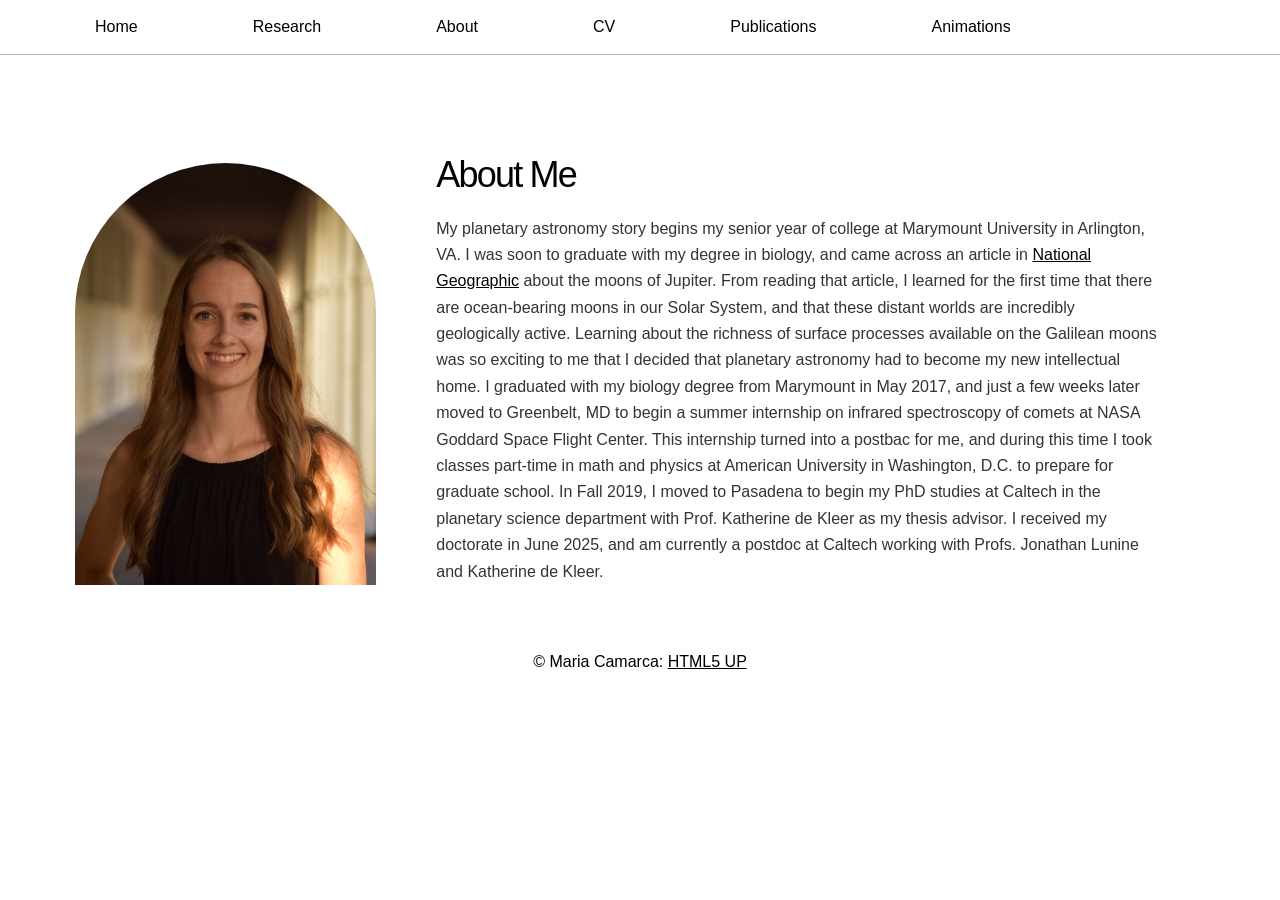
==== about.html @ bfa30cd0 "Add files via upload" ====
<!DOCTYPE HTML>
<!--
	Story by HTML5 UP
	html5up.net | @ajlkn
	Free for personal and commercial use under the CCA 3.0 license (html5up.net/license)
-->
<html>
	<head>
		<title>mariacamarca</title>
		<meta charset="utf-8" />
		<meta name="viewport" content="width=device-width, initial-scale=1, user-scalable=no" />
		<link rel="stylesheet" href="assets/css/main.css" />
		<noscript><link rel="stylesheet" href="assets/css/noscript.css" /></noscript>
		<style>
			framebig {
            display: flex;
            justify-content: flex-start; /* Align items to the start of the flex container */
            height: 100vh; /* Full height of the viewport */
            margin: 0; /* Remove default margin */
            cursor: pointer; /* Change cursor to indicate clickable area */
        }
        .container {
            display: flex; /* Use flexbox for alignment */
            align-items: flex-end; /* Align items at the bottom */
            margin-left: 75px; /* Position container 1/3 from the left */
	    margin-top: 150px; /* Position container 1/3 from the left */
        }
        .frame {
            width: 25%;
            padding-top: 35%;
            background-color: #fff;
            border-radius: 190px 190px 0 0; /* Arched top */
            overflow: hidden; /* Ensures photo doesn't overflow */
            position: relative;
	    object-fit:cover;
	    margin-right:20px;
        }
        .frame img {
            width: 100%;
            height: 100%;
            object-fit: cover; /* Ensures the photo covers the area */
	    object-position: bottom; /* Ensures the photo covers the area */
            position: absolute;
            top: 0;
            left: 0;
        }
        .text {
            margin-left: 40px; /* Space between the frame and the text */
			margin-right: 10px; /* Space between the frame and the text */
			margin-bottom: 0px; /* Space between the frame and the text */
            /* font-size: 24px; Adjust font size as needed */
            color: #333; /* Text color */
            max-width: 60%; 
        }
		
		</style>
	</head>
	
	<body>
		<div class="navbar">
			<a href="index.html">Home</a>
			<a href="research.html">Research</a>
			<a href="about.html">About</a>
			<a href="cv.html">CV</a>
			<a href="pubs.html">Publications</a>
			<a href="animations.html">Animations</a>
		</div>

		<div class="container">
			<div class="frame">
				<img src="images/DSC_0467.JPG" alt="Professional Photo" class="photo" id="photo">
			</div>
			<div class="text">
				<h2>About Me</h2>
				My planetary astronomy story begins my senior year of college at Marymount University in Arlington, VA. I was soon to graduate with my degree in biology, and  
					came across an article in <a href="https://www.nationalgeographic.com/astrobiology/distant-oasis/">National Geographic</a> about the moons of Jupiter. From reading that article, I learned for the first time that there are ocean-bearing moons in our Solar System, and that these distant worlds are incredibly geologically active. Learning about the richness of surface processes available on the Galilean moons was so exciting to me that I decided that planetary astronomy had to become my new intellectual home.
					I graduated with my biology degree from Marymount in May 2017, and just a few weeks later moved to Greenbelt, MD to begin a summer internship on infrared spectroscopy of comets at NASA Goddard Space Flight Center.
					This internship turned into a postbac for me, and during this time I took classes part-time in math and physics at American University in Washington, D.C. to prepare for graduate school. In Fall 2019, I moved to Pasadena to begin my PhD studies at Caltech in the planetary science department with Prof. Katherine de Kleer as my thesis advisor. I received my doctorate in June 2025, and am currently a postdoc at Caltech working with Profs. Jonathan Lunine and Katherine de Kleer.
			</div>
		</div>
		<footer class="wrapper style1 align-center">
			<div class="inner">
				
				<p>&copy; Maria Camarca: <a href="https://html5up.net">HTML5 UP</a></p>
			</div>
		</footer>
		</body>

</html>
---- assets/css/main.css ----
@import url(fontawesome-all.min.css);
@import url("https://fonts.googleapis.com/css?family=Source+Sans+Pro:300,300i,400,400i");

/*
	Story by HTML5 UP
	html5up.net | @ajlkn
	Free for personal and commercial use under the CCA 3.0 license (html5up.net/license)
*/

html, body, div, span, applet, object,
iframe, h1, h2, h3, h4, h5, h6, p, blockquote,
pre, a, abbr, acronym, address, big, cite,
code, del, dfn, em, img, ins, kbd, q, s, samp,
small, strike, strong, sub, sup, tt, var, b,
u, i, center, dl, dt, dd, ol, ul, li, fieldset,
form, label, legend, table, caption, tbody,
tfoot, thead, tr, th, td, article, aside,
canvas, details, embed, figure, figcaption,
footer, header, hgroup, menu, nav, output, ruby,
section, summary, time, mark, audio, video {
	margin: 0;
	padding: 0;
	border: 0;
	font-size: 100%;
	font: inherit;
	vertical-align: baseline;}

article, aside, details, figcaption, figure,
footer, header, hgroup, menu, nav, section {
	display: block;}

body {
	line-height: 1;
	padding-bottom: 75px;
}
/* Maria additions */
.overlay {
    display: none;
    position: fixed;
    top: 0;
    left: 0;
    width: 100%;
    height: 100%;
    /* background: rgba(0, 0, 0, 0.5); */
    z-index: 1000;
    overflow: auto;
}

.overlay-content {
    position: relative;
    margin: 15% auto;
    padding: 20px;
    background: #fff;
    width: 80%;
    /* max-width:800px; */
    max-height: 80%;
    overflow-y: auto;
    border-radius: 8px;
	background: rgba(255, 255, 255, 0.7); /* White background with 80% opacity */
    backdrop-filter: blur(10px); /* Apply blur effect to the area behind the element */
}

.close-btn {
    position: absolute;
    top: 10px;
    right: 10px;
    font-size: 24px;
    cursor: pointer;
}
/* Maria additions */
.scrollable {
    height: 300px; /* or any value */
    overflow-y: auto;
}

ol, ul {
	list-style: none;
}

blockquote, q {
	quotes: none;
}

	blockquote:before, blockquote:after, q:before, q:after {
		content: '';
		content: none;
	}

table {
	border-collapse: collapse;
	border-spacing: 0;
}

body {
	-webkit-text-size-adjust: none;
}

mark {
	background-color: transparent;
	color: inherit;
}

input::-moz-focus-inner {
	border: 0;
	padding: 0;
}

input, select, textarea {
	-moz-appearance: none;
	-webkit-appearance: none;
	-ms-appearance: none;
	appearance: none;
}
.navbar {
	background-color: #ffffff; /* Green background for navbar */
	overflow: hidden; /* Clear floats */
	position: fixed; /* Fixed position at the top */
	top: 0; /* Position it at the top */
	width: 100%; /* Full width */
	z-index: 1000; /* Ensure it stays on top */
	border-bottom: 1px solid rgba(128, 128, 128, 0.534); /* Thin gray line at the bottom */
}
.navbar a {
	float: left; /* Align links to the left */
	display: block; /* Make links fill their container */
	color: black; /* Text color */
	text-align: center; /* Center the text */
	padding: 14px 20px; /* Padding for the links */
    margin-left: 75px; /* Adjust this value to change the left distance */
	text-decoration: none; /* Remove underline */
}
.navcontent {
	padding-top: 60px; /* Space for the fixed navbar */
}
/* Basic */

	@-ms-viewport {
		width: device-width;
	}

	body {
		-ms-overflow-style: scrollbar;
	}

	@media screen and (max-width: 480px) {

		html, body {
			min-width: 320px;
		}

	}

	html {
		box-sizing: border-box;
	}

	*, *:before, *:after {
		box-sizing: inherit;
	}

	body {
		background: #ffffff;
	}

		body.is-preload *, body.is-preload *:before, body.is-preload *:after {
			-moz-animation: none !important;
			-webkit-animation: none !important;
			-ms-animation: none !important;
			animation: none !important;
			-moz-transition: none !important;
			-webkit-transition: none !important;
			-ms-transition: none !important;
			transition: none !important;
		}

/* Type */

	html {
		font-size: 18pt;
	}

		@media screen and (max-width: 1680px) {

			html {
				font-size: 14pt;
			}

		}

		@media screen and (max-width: 1280px) {

			html {
				font-size: 12pt;
			}

		}

		@media screen and (max-width: 736px) {

			html {
				font-size: 11pt;
			}

		}

		@media screen and (max-width: 360px) {

			html {
				font-size: 10pt;
			}

		}

	body {
		background-color: #ffffff;
		color: #000000;
	}

	body, input, select, textarea {
		font-family:  Helvetica, sans-serif;
		font-size: 1rem;
		font-weight: 300;
		line-height: 1.65;
	}

	a {
		-moz-transition: color 0.2s ease-in-out;
		-webkit-transition: color 0.2s ease-in-out;
		-ms-transition: color 0.2s ease-in-out;
		transition: color 0.2s ease-in-out;
		text-decoration: underline;
	}

		a:hover {
			text-decoration: none;
		}

	strong, b {
		font-weight: 400;
	}

	em, i {
		font-style: italic;
	}

	p {
		margin: 0 0 2rem 0;
	}

		p.major {
			font-size: 1.25rem;
		}

	h1, h2, h3, h4, h5, h6 {
		font-weight: 300;
		line-height: 1.375;
		letter-spacing: -0.05em;
		margin: 0 0 1rem 0;
	}

		h1 a, h2 a, h3 a, h4 a, h5 a, h6 a {
			color: inherit;
			text-decoration: none;
		}

	h1 {
		font-size: 3.5rem;
		line-height: 1.2;
	}

	h2 {
		font-size: 2.25rem;
	}

	h3 {
		font-size: 1.5rem;
	}

	h4 {
		font-size: 1.1rem;
	}

	h5 {
		font-size: 0.9rem;
	}

	h6 {
		font-size: 0.7rem;
	}

	sub {
		font-size: 0.8rem;
		position: relative;
		top: 0.5rem;
	}

	sup {
		font-size: 0.8rem;
		position: relative;
		top: -0.5rem;
	}

	blockquote {
		border-left: solid 4px;
		font-style: italic;
		margin: 0 0 2rem 0;
		padding: 0.5rem 0 0.5rem 2rem;
	}

	code {
		border-radius: 4px;
		font-family: "Courier New", monospace;
		font-size: 0.9em;
		margin: 0 0.25rem;
		padding: 0.25rem 0.325rem;
	}

	pre {
		-webkit-overflow-scrolling: touch;
		font-family: "Courier New", monospace;
		font-size: 0.9em;
		margin: 0 0 2rem 0;
	}

		pre code {
			display: block;
			line-height: 1.5;
			padding: 0.75rem 1rem;
			overflow-x: auto;
		}

	hr {
		border: 0;
		border-bottom: solid 1px;
		margin: 2.5rem 0;
	}

		hr.major {
			margin: 3.5rem 0;
		}

	.align-left {
		text-align: left;
	}

	.align-center {
		text-align: center;
	}

	.align-right {
		text-align: right;
	}

	@media screen and (max-width: 736px) {

		p.major {
			font-size: 1.1rem;
		}

		h1 {
			font-size: 2.5rem;
		}

		h2 {
			font-size: 2rem;
		}

		h3 {
			font-size: 1.25rem;
		}

		h4 {
			font-size: 1rem;
		}

	}

	input, select, textarea {
		color: #000000;
	}

	a {
		color: #000000;
	}

		a:hover {
			color: #47D3E5;
		}

	strong, b {
		color: #000000;
	}

	h1, h2, h3, h4, h5, h6 {
		color: #000000;
	}

	blockquote {
		border-left-color: rgba(0, 0, 0, 0.2);
	}

	code {
		background: rgba(0, 0, 0, 0.05);
		border-color: rgba(0, 0, 0, 0.2);
	}

	hr {
		border-bottom-color: rgba(0, 0, 0, 0.2);
	}

/* Row */

	.row {
		display: flex;
		flex-wrap: wrap;
		box-sizing: border-box;
		align-items: stretch;
	}

		.row > * {
			box-sizing: border-box;
		}

		.row.gtr-uniform > * > :last-child {
			margin-bottom: 0;
		}

		.row.aln-left {
			justify-content: flex-start;
		}

		.row.aln-center {
			justify-content: center;
		}

		.row.aln-right {
			justify-content: flex-end;
		}

		.row.aln-top {
			align-items: flex-start;
		}

		.row.aln-middle {
			align-items: center;
		}

		.row.aln-bottom {
			align-items: flex-end;
		}

		.row > .imp {
			order: -1;
		}

		.row > .col-1 {
			width: 8.33333%;
		}

		.row > .off-1 {
			margin-left: 8.33333%;
		}

		.row > .col-2 {
			width: 16.66667%;
		}

		.row > .off-2 {
			margin-left: 16.66667%;
		}

		.row > .col-3 {
			width: 25%;
		}

		.row > .off-3 {
			margin-left: 25%;
		}

		.row > .col-4 {
			width: 33.33333%;
		}

		.row > .off-4 {
			margin-left: 33.33333%;
		}

		.row > .col-5 {
			width: 41.66667%;
		}

		.row > .off-5 {
			margin-left: 41.66667%;
		}

		.row > .col-6 {
			width: 50%;
		}

		.row > .off-6 {
			margin-left: 50%;
		}

		.row > .col-7 {
			width: 58.33333%;
		}

		.row > .off-7 {
			margin-left: 58.33333%;
		}

		.row > .col-8 {
			width: 66.66667%;
		}

		.row > .off-8 {
			margin-left: 66.66667%;
		}

		.row > .col-9 {
			width: 75%;
		}

		.row > .off-9 {
			margin-left: 75%;
		}

		.row > .col-10 {
			width: 83.33333%;
		}

		.row > .off-10 {
			margin-left: 83.33333%;
		}

		.row > .col-11 {
			width: 91.66667%;
		}

		.row > .off-11 {
			margin-left: 91.66667%;
		}

		.row > .col-12 {
			width: 100%;
		}

		.row > .off-12 {
			margin-left: 100%;
		}

		.row.gtr-0 {
			margin-top: 0;
			margin-left: 0rem;
		}

			.row.gtr-0 > * {
				padding: 0 0 0 0rem;
			}

			.row.gtr-0.gtr-uniform {
				margin-top: 0rem;
			}

				.row.gtr-0.gtr-uniform > * {
					padding-top: 0rem;
				}

		.row.gtr-25 {
			margin-top: 0;
			margin-left: -0.5rem;
		}

			.row.gtr-25 > * {
				padding: 0 0 0 0.5rem;
			}

			.row.gtr-25.gtr-uniform {
				margin-top: -0.5rem;
			}

				.row.gtr-25.gtr-uniform > * {
					padding-top: 0.5rem;
				}

		.row.gtr-50 {
			margin-top: 0;
			margin-left: -1rem;
		}

			.row.gtr-50 > * {
				padding: 0 0 0 1rem;
			}

			.row.gtr-50.gtr-uniform {
				margin-top: -1rem;
			}

				.row.gtr-50.gtr-uniform > * {
					padding-top: 1rem;
				}

		.row {
			margin-top: 0;
			margin-left: -2rem;
		}

			.row > * {
				padding: 0 0 0 2rem;
			}

			.row.gtr-uniform {
				margin-top: -2rem;
			}

				.row.gtr-uniform > * {
					padding-top: 2rem;
				}

		.row.gtr-150 {
			margin-top: 0;
			margin-left: -3rem;
		}

			.row.gtr-150 > * {
				padding: 0 0 0 3rem;
			}

			.row.gtr-150.gtr-uniform {
				margin-top: -3rem;
			}

				.row.gtr-150.gtr-uniform > * {
					padding-top: 3rem;
				}

		.row.gtr-200 {
			margin-top: 0;
			margin-left: -4rem;
		}

			.row.gtr-200 > * {
				padding: 0 0 0 4rem;
			}

			.row.gtr-200.gtr-uniform {
				margin-top: -4rem;
			}

				.row.gtr-200.gtr-uniform > * {
					padding-top: 4rem;
				}

		@media screen and (max-width: 1680px) {

			.row {
				display: flex;
				flex-wrap: wrap;
				box-sizing: border-box;
				align-items: stretch;
			}

				.row > * {
					box-sizing: border-box;
				}

				.row.gtr-uniform > * > :last-child {
					margin-bottom: 0;
				}

				.row.aln-left {
					justify-content: flex-start;
				}

				.row.aln-center {
					justify-content: center;
				}

				.row.aln-right {
					justify-content: flex-end;
				}

				.row.aln-top {
					align-items: flex-start;
				}

				.row.aln-middle {
					align-items: center;
				}

				.row.aln-bottom {
					align-items: flex-end;
				}

				.row > .imp-xlarge {
					order: -1;
				}

				.row > .col-1-xlarge {
					width: 8.33333%;
				}

				.row > .off-1-xlarge {
					margin-left: 8.33333%;
				}

				.row > .col-2-xlarge {
					width: 16.66667%;
				}

				.row > .off-2-xlarge {
					margin-left: 16.66667%;
				}

				.row > .col-3-xlarge {
					width: 25%;
				}

				.row > .off-3-xlarge {
					margin-left: 25%;
				}

				.row > .col-4-xlarge {
					width: 33.33333%;
				}

				.row > .off-4-xlarge {
					margin-left: 33.33333%;
				}

				.row > .col-5-xlarge {
					width: 41.66667%;
				}

				.row > .off-5-xlarge {
					margin-left: 41.66667%;
				}

				.row > .col-6-xlarge {
					width: 50%;
				}

				.row > .off-6-xlarge {
					margin-left: 50%;
				}

				.row > .col-7-xlarge {
					width: 58.33333%;
				}

				.row > .off-7-xlarge {
					margin-left: 58.33333%;
				}

				.row > .col-8-xlarge {
					width: 66.66667%;
				}

				.row > .off-8-xlarge {
					margin-left: 66.66667%;
				}

				.row > .col-9-xlarge {
					width: 75%;
				}

				.row > .off-9-xlarge {
					margin-left: 75%;
				}

				.row > .col-10-xlarge {
					width: 83.33333%;
				}

				.row > .off-10-xlarge {
					margin-left: 83.33333%;
				}

				.row > .col-11-xlarge {
					width: 91.66667%;
				}

				.row > .off-11-xlarge {
					margin-left: 91.66667%;
				}

				.row > .col-12-xlarge {
					width: 100%;
				}

				.row > .off-12-xlarge {
					margin-left: 100%;
				}

				.row.gtr-0 {
					margin-top: 0;
					margin-left: 0rem;
				}

					.row.gtr-0 > * {
						padding: 0 0 0 0rem;
					}

					.row.gtr-0.gtr-uniform {
						margin-top: 0rem;
					}

						.row.gtr-0.gtr-uniform > * {
							padding-top: 0rem;
						}

				.row.gtr-25 {
					margin-top: 0;
					margin-left: -0.5rem;
				}

					.row.gtr-25 > * {
						padding: 0 0 0 0.5rem;
					}

					.row.gtr-25.gtr-uniform {
						margin-top: -0.5rem;
					}

						.row.gtr-25.gtr-uniform > * {
							padding-top: 0.5rem;
						}

				.row.gtr-50 {
					margin-top: 0;
					margin-left: -1rem;
				}

					.row.gtr-50 > * {
						padding: 0 0 0 1rem;
					}

					.row.gtr-50.gtr-uniform {
						margin-top: -1rem;
					}

						.row.gtr-50.gtr-uniform > * {
							padding-top: 1rem;
						}

				.row {
					margin-top: 0;
					margin-left: -2rem;
				}

					.row > * {
						padding: 0 0 0 2rem;
					}

					.row.gtr-uniform {
						margin-top: -2rem;
					}

						.row.gtr-uniform > * {
							padding-top: 2rem;
						}

				.row.gtr-150 {
					margin-top: 0;
					margin-left: -3rem;
				}

					.row.gtr-150 > * {
						padding: 0 0 0 3rem;
					}

					.row.gtr-150.gtr-uniform {
						margin-top: -3rem;
					}

						.row.gtr-150.gtr-uniform > * {
							padding-top: 3rem;
						}

				.row.gtr-200 {
					margin-top: 0;
					margin-left: -4rem;
				}

					.row.gtr-200 > * {
						padding: 0 0 0 4rem;
					}

					.row.gtr-200.gtr-uniform {
						margin-top: -4rem;
					}

						.row.gtr-200.gtr-uniform > * {
							padding-top: 4rem;
						}

		}

		@media screen and (max-width: 1280px) {

			.row {
				display: flex;
				flex-wrap: wrap;
				box-sizing: border-box;
				align-items: stretch;
			}

				.row > * {
					box-sizing: border-box;
				}

				.row.gtr-uniform > * > :last-child {
					margin-bottom: 0;
				}

				.row.aln-left {
					justify-content: flex-start;
				}

				.row.aln-center {
					justify-content: center;
				}

				.row.aln-right {
					justify-content: flex-end;
				}

				.row.aln-top {
					align-items: flex-start;
				}

				.row.aln-middle {
					align-items: center;
				}

				.row.aln-bottom {
					align-items: flex-end;
				}

				.row > .imp-large {
					order: -1;
				}

				.row > .col-1-large {
					width: 8.33333%;
				}

				.row > .off-1-large {
					margin-left: 8.33333%;
				}

				.row > .col-2-large {
					width: 16.66667%;
				}

				.row > .off-2-large {
					margin-left: 16.66667%;
				}

				.row > .col-3-large {
					width: 25%;
				}

				.row > .off-3-large {
					margin-left: 25%;
				}

				.row > .col-4-large {
					width: 33.33333%;
				}

				.row > .off-4-large {
					margin-left: 33.33333%;
				}

				.row > .col-5-large {
					width: 41.66667%;
				}

				.row > .off-5-large {
					margin-left: 41.66667%;
				}

				.row > .col-6-large {
					width: 50%;
				}

				.row > .off-6-large {
					margin-left: 50%;
				}

				.row > .col-7-large {
					width: 58.33333%;
				}

				.row > .off-7-large {
					margin-left: 58.33333%;
				}

				.row > .col-8-large {
					width: 66.66667%;
				}

				.row > .off-8-large {
					margin-left: 66.66667%;
				}

				.row > .col-9-large {
					width: 75%;
				}

				.row > .off-9-large {
					margin-left: 75%;
				}

				.row > .col-10-large {
					width: 83.33333%;
				}

				.row > .off-10-large {
					margin-left: 83.33333%;
				}

				.row > .col-11-large {
					width: 91.66667%;
				}

				.row > .off-11-large {
					margin-left: 91.66667%;
				}

				.row > .col-12-large {
					width: 100%;
				}

				.row > .off-12-large {
					margin-left: 100%;
				}

				.row.gtr-0 {
					margin-top: 0;
					margin-left: 0rem;
				}

					.row.gtr-0 > * {
						padding: 0 0 0 0rem;
					}

					.row.gtr-0.gtr-uniform {
						margin-top: 0rem;
					}

						.row.gtr-0.gtr-uniform > * {
							padding-top: 0rem;
						}

				.row.gtr-25 {
					margin-top: 0;
					margin-left: -0.5rem;
				}

					.row.gtr-25 > * {
						padding: 0 0 0 0.5rem;
					}

					.row.gtr-25.gtr-uniform {
						margin-top: -0.5rem;
					}

						.row.gtr-25.gtr-uniform > * {
							padding-top: 0.5rem;
						}

				.row.gtr-50 {
					margin-top: 0;
					margin-left: -1rem;
				}

					.row.gtr-50 > * {
						padding: 0 0 0 1rem;
					}

					.row.gtr-50.gtr-uniform {
						margin-top: -1rem;
					}

						.row.gtr-50.gtr-uniform > * {
							padding-top: 1rem;
						}

				.row {
					margin-top: 0;
					margin-left: -2rem;
				}

					.row > * {
						padding: 0 0 0 2rem;
					}

					.row.gtr-uniform {
						margin-top: -2rem;
					}

						.row.gtr-uniform > * {
							padding-top: 2rem;
						}

				.row.gtr-150 {
					margin-top: 0;
					margin-left: -3rem;
				}

					.row.gtr-150 > * {
						padding: 0 0 0 3rem;
					}

					.row.gtr-150.gtr-uniform {
						margin-top: -3rem;
					}

						.row.gtr-150.gtr-uniform > * {
							padding-top: 3rem;
						}

				.row.gtr-200 {
					margin-top: 0;
					margin-left: -4rem;
				}

					.row.gtr-200 > * {
						padding: 0 0 0 4rem;
					}

					.row.gtr-200.gtr-uniform {
						margin-top: -4rem;
					}

						.row.gtr-200.gtr-uniform > * {
							padding-top: 4rem;
						}

		}

		@media screen and (max-width: 980px) {

			.row {
				display: flex;
				flex-wrap: wrap;
				box-sizing: border-box;
				align-items: stretch;
			}

				.row > * {
					box-sizing: border-box;
				}

				.row.gtr-uniform > * > :last-child {
					margin-bottom: 0;
				}

				.row.aln-left {
					justify-content: flex-start;
				}

				.row.aln-center {
					justify-content: center;
				}

				.row.aln-right {
					justify-content: flex-end;
				}

				.row.aln-top {
					align-items: flex-start;
				}

				.row.aln-middle {
					align-items: center;
				}

				.row.aln-bottom {
					align-items: flex-end;
				}

				.row > .imp-medium {
					order: -1;
				}

				.row > .col-1-medium {
					width: 8.33333%;
				}

				.row > .off-1-medium {
					margin-left: 8.33333%;
				}

				.row > .col-2-medium {
					width: 16.66667%;
				}

				.row > .off-2-medium {
					margin-left: 16.66667%;
				}

				.row > .col-3-medium {
					width: 25%;
				}

				.row > .off-3-medium {
					margin-left: 25%;
				}

				.row > .col-4-medium {
					width: 33.33333%;
				}

				.row > .off-4-medium {
					margin-left: 33.33333%;
				}

				.row > .col-5-medium {
					width: 41.66667%;
				}

				.row > .off-5-medium {
					margin-left: 41.66667%;
				}

				.row > .col-6-medium {
					width: 50%;
				}

				.row > .off-6-medium {
					margin-left: 50%;
				}

				.row > .col-7-medium {
					width: 58.33333%;
				}

				.row > .off-7-medium {
					margin-left: 58.33333%;
				}

				.row > .col-8-medium {
					width: 66.66667%;
				}

				.row > .off-8-medium {
					margin-left: 66.66667%;
				}

				.row > .col-9-medium {
					width: 75%;
				}

				.row > .off-9-medium {
					margin-left: 75%;
				}

				.row > .col-10-medium {
					width: 83.33333%;
				}

				.row > .off-10-medium {
					margin-left: 83.33333%;
				}

				.row > .col-11-medium {
					width: 91.66667%;
				}

				.row > .off-11-medium {
					margin-left: 91.66667%;
				}

				.row > .col-12-medium {
					width: 100%;
				}

				.row > .off-12-medium {
					margin-left: 100%;
				}

				.row.gtr-0 {
					margin-top: 0;
					margin-left: 0rem;
				}

					.row.gtr-0 > * {
						padding: 0 0 0 0rem;
					}

					.row.gtr-0.gtr-uniform {
						margin-top: 0rem;
					}

						.row.gtr-0.gtr-uniform > * {
							padding-top: 0rem;
						}

				.row.gtr-25 {
					margin-top: 0;
					margin-left: -0.5rem;
				}

					.row.gtr-25 > * {
						padding: 0 0 0 0.5rem;
					}

					.row.gtr-25.gtr-uniform {
						margin-top: -0.5rem;
					}

						.row.gtr-25.gtr-uniform > * {
							padding-top: 0.5rem;
						}

				.row.gtr-50 {
					margin-top: 0;
					margin-left: -1rem;
				}

					.row.gtr-50 > * {
						padding: 0 0 0 1rem;
					}

					.row.gtr-50.gtr-uniform {
						margin-top: -1rem;
					}

						.row.gtr-50.gtr-uniform > * {
							padding-top: 1rem;
						}

				.row {
					margin-top: 0;
					margin-left: -2rem;
				}

					.row > * {
						padding: 0 0 0 2rem;
					}

					.row.gtr-uniform {
						margin-top: -2rem;
					}

						.row.gtr-uniform > * {
							padding-top: 2rem;
						}

				.row.gtr-150 {
					margin-top: 0;
					margin-left: -3rem;
				}

					.row.gtr-150 > * {
						padding: 0 0 0 3rem;
					}

					.row.gtr-150.gtr-uniform {
						margin-top: -3rem;
					}

						.row.gtr-150.gtr-uniform > * {
							padding-top: 3rem;
						}

				.row.gtr-200 {
					margin-top: 0;
					margin-left: -4rem;
				}

					.row.gtr-200 > * {
						padding: 0 0 0 4rem;
					}

					.row.gtr-200.gtr-uniform {
						margin-top: -4rem;
					}

						.row.gtr-200.gtr-uniform > * {
							padding-top: 4rem;
						}

		}

		@media screen and (max-width: 736px) {

			.row {
				display: flex;
				flex-wrap: wrap;
				box-sizing: border-box;
				align-items: stretch;
			}

				.row > * {
					box-sizing: border-box;
				}

				.row.gtr-uniform > * > :last-child {
					margin-bottom: 0;
				}

				.row.aln-left {
					justify-content: flex-start;
				}

				.row.aln-center {
					justify-content: center;
				}

				.row.aln-right {
					justify-content: flex-end;
				}

				.row.aln-top {
					align-items: flex-start;
				}

				.row.aln-middle {
					align-items: center;
				}

				.row.aln-bottom {
					align-items: flex-end;
				}

				.row > .imp-small {
					order: -1;
				}

				.row > .col-1-small {
					width: 8.33333%;
				}

				.row > .off-1-small {
					margin-left: 8.33333%;
				}

				.row > .col-2-small {
					width: 16.66667%;
				}

				.row > .off-2-small {
					margin-left: 16.66667%;
				}

				.row > .col-3-small {
					width: 25%;
				}

				.row > .off-3-small {
					margin-left: 25%;
				}

				.row > .col-4-small {
					width: 33.33333%;
				}

				.row > .off-4-small {
					margin-left: 33.33333%;
				}

				.row > .col-5-small {
					width: 41.66667%;
				}

				.row > .off-5-small {
					margin-left: 41.66667%;
				}

				.row > .col-6-small {
					width: 50%;
				}

				.row > .off-6-small {
					margin-left: 50%;
				}

				.row > .col-7-small {
					width: 58.33333%;
				}

				.row > .off-7-small {
					margin-left: 58.33333%;
				}

				.row > .col-8-small {
					width: 66.66667%;
				}

				.row > .off-8-small {
					margin-left: 66.66667%;
				}

				.row > .col-9-small {
					width: 75%;
				}

				.row > .off-9-small {
					margin-left: 75%;
				}

				.row > .col-10-small {
					width: 83.33333%;
				}

				.row > .off-10-small {
					margin-left: 83.33333%;
				}

				.row > .col-11-small {
					width: 91.66667%;
				}

				.row > .off-11-small {
					margin-left: 91.66667%;
				}

				.row > .col-12-small {
					width: 100%;
				}

				.row > .off-12-small {
					margin-left: 100%;
				}

				.row.gtr-0 {
					margin-top: 0;
					margin-left: 0rem;
				}

					.row.gtr-0 > * {
						padding: 0 0 0 0rem;
					}

					.row.gtr-0.gtr-uniform {
						margin-top: 0rem;
					}

						.row.gtr-0.gtr-uniform > * {
							padding-top: 0rem;
						}

				.row.gtr-25 {
					margin-top: 0;
					margin-left: -0.5rem;
				}

					.row.gtr-25 > * {
						padding: 0 0 0 0.5rem;
					}

					.row.gtr-25.gtr-uniform {
						margin-top: -0.5rem;
					}

						.row.gtr-25.gtr-uniform > * {
							padding-top: 0.5rem;
						}

				.row.gtr-50 {
					margin-top: 0;
					margin-left: -1rem;
				}

					.row.gtr-50 > * {
						padding: 0 0 0 1rem;
					}

					.row.gtr-50.gtr-uniform {
						margin-top: -1rem;
					}

						.row.gtr-50.gtr-uniform > * {
							padding-top: 1rem;
						}

				.row {
					margin-top: 0;
					margin-left: -2rem;
				}

					.row > * {
						padding: 0 0 0 2rem;
					}

					.row.gtr-uniform {
						margin-top: -2rem;
					}

						.row.gtr-uniform > * {
							padding-top: 2rem;
						}

				.row.gtr-150 {
					margin-top: 0;
					margin-left: -3rem;
				}

					.row.gtr-150 > * {
						padding: 0 0 0 3rem;
					}

					.row.gtr-150.gtr-uniform {
						margin-top: -3rem;
					}

						.row.gtr-150.gtr-uniform > * {
							padding-top: 3rem;
						}

				.row.gtr-200 {
					margin-top: 0;
					margin-left: -4rem;
				}

					.row.gtr-200 > * {
						padding: 0 0 0 4rem;
					}

					.row.gtr-200.gtr-uniform {
						margin-top: -4rem;
					}

						.row.gtr-200.gtr-uniform > * {
							padding-top: 4rem;
						}

		}

		@media screen and (max-width: 480px) {

			.row {
				display: flex;
				flex-wrap: wrap;
				box-sizing: border-box;
				align-items: stretch;
			}

				.row > * {
					box-sizing: border-box;
				}

				.row.gtr-uniform > * > :last-child {
					margin-bottom: 0;
				}

				.row.aln-left {
					justify-content: flex-start;
				}

				.row.aln-center {
					justify-content: center;
				}

				.row.aln-right {
					justify-content: flex-end;
				}

				.row.aln-top {
					align-items: flex-start;
				}

				.row.aln-middle {
					align-items: center;
				}

				.row.aln-bottom {
					align-items: flex-end;
				}

				.row > .imp-xsmall {
					order: -1;
				}

				.row > .col-1-xsmall {
					width: 8.33333%;
				}

				.row > .off-1-xsmall {
					margin-left: 8.33333%;
				}

				.row > .col-2-xsmall {
					width: 16.66667%;
				}

				.row > .off-2-xsmall {
					margin-left: 16.66667%;
				}

				.row > .col-3-xsmall {
					width: 25%;
				}

				.row > .off-3-xsmall {
					margin-left: 25%;
				}

				.row > .col-4-xsmall {
					width: 33.33333%;
				}

				.row > .off-4-xsmall {
					margin-left: 33.33333%;
				}

				.row > .col-5-xsmall {
					width: 41.66667%;
				}

				.row > .off-5-xsmall {
					margin-left: 41.66667%;
				}

				.row > .col-6-xsmall {
					width: 50%;
				}

				.row > .off-6-xsmall {
					margin-left: 50%;
				}

				.row > .col-7-xsmall {
					width: 58.33333%;
				}

				.row > .off-7-xsmall {
					margin-left: 58.33333%;
				}

				.row > .col-8-xsmall {
					width: 66.66667%;
				}

				.row > .off-8-xsmall {
					margin-left: 66.66667%;
				}

				.row > .col-9-xsmall {
					width: 75%;
				}

				.row > .off-9-xsmall {
					margin-left: 75%;
				}

				.row > .col-10-xsmall {
					width: 83.33333%;
				}

				.row > .off-10-xsmall {
					margin-left: 83.33333%;
				}

				.row > .col-11-xsmall {
					width: 91.66667%;
				}

				.row > .off-11-xsmall {
					margin-left: 91.66667%;
				}

				.row > .col-12-xsmall {
					width: 100%;
				}

				.row > .off-12-xsmall {
					margin-left: 100%;
				}

				.row.gtr-0 {
					margin-top: 0;
					margin-left: 0rem;
				}

					.row.gtr-0 > * {
						padding: 0 0 0 0rem;
					}

					.row.gtr-0.gtr-uniform {
						margin-top: 0rem;
					}

						.row.gtr-0.gtr-uniform > * {
							padding-top: 0rem;
						}

				.row.gtr-25 {
					margin-top: 0;
					margin-left: -0.5rem;
				}

					.row.gtr-25 > * {
						padding: 0 0 0 0.5rem;
					}

					.row.gtr-25.gtr-uniform {
						margin-top: -0.5rem;
					}

						.row.gtr-25.gtr-uniform > * {
							padding-top: 0.5rem;
						}

				.row.gtr-50 {
					margin-top: 0;
					margin-left: -1rem;
				}

					.row.gtr-50 > * {
						padding: 0 0 0 1rem;
					}

					.row.gtr-50.gtr-uniform {
						margin-top: -1rem;
					}

						.row.gtr-50.gtr-uniform > * {
							padding-top: 1rem;
						}

				.row {
					margin-top: 0;
					margin-left: -2rem;
				}

					.row > * {
						padding: 0 0 0 2rem;
					}

					.row.gtr-uniform {
						margin-top: -2rem;
					}

						.row.gtr-uniform > * {
							padding-top: 2rem;
						}

				.row.gtr-150 {
					margin-top: 0;
					margin-left: -3rem;
				}

					.row.gtr-150 > * {
						padding: 0 0 0 3rem;
					}

					.row.gtr-150.gtr-uniform {
						margin-top: -3rem;
					}

						.row.gtr-150.gtr-uniform > * {
							padding-top: 3rem;
						}

				.row.gtr-200 {
					margin-top: 0;
					margin-left: -4rem;
				}

					.row.gtr-200 > * {
						padding: 0 0 0 4rem;
					}

					.row.gtr-200.gtr-uniform {
						margin-top: -4rem;
					}

						.row.gtr-200.gtr-uniform > * {
							padding-top: 4rem;
						}

		}

		@media screen and (max-width: 360px) {

			.row {
				display: flex;
				flex-wrap: wrap;
				box-sizing: border-box;
				align-items: stretch;
			}

				.row > * {
					box-sizing: border-box;
				}

				.row.gtr-uniform > * > :last-child {
					margin-bottom: 0;
				}

				.row.aln-left {
					justify-content: flex-start;
				}

				.row.aln-center {
					justify-content: center;
				}

				.row.aln-right {
					justify-content: flex-end;
				}

				.row.aln-top {
					align-items: flex-start;
				}

				.row.aln-middle {
					align-items: center;
				}

				.row.aln-bottom {
					align-items: flex-end;
				}

				.row > .imp-xxsmall {
					order: -1;
				}

				.row > .col-1-xxsmall {
					width: 8.33333%;
				}

				.row > .off-1-xxsmall {
					margin-left: 8.33333%;
				}

				.row > .col-2-xxsmall {
					width: 16.66667%;
				}

				.row > .off-2-xxsmall {
					margin-left: 16.66667%;
				}

				.row > .col-3-xxsmall {
					width: 25%;
				}

				.row > .off-3-xxsmall {
					margin-left: 25%;
				}

				.row > .col-4-xxsmall {
					width: 33.33333%;
				}

				.row > .off-4-xxsmall {
					margin-left: 33.33333%;
				}

				.row > .col-5-xxsmall {
					width: 41.66667%;
				}

				.row > .off-5-xxsmall {
					margin-left: 41.66667%;
				}

				.row > .col-6-xxsmall {
					width: 50%;
				}

				.row > .off-6-xxsmall {
					margin-left: 50%;
				}

				.row > .col-7-xxsmall {
					width: 58.33333%;
				}

				.row > .off-7-xxsmall {
					margin-left: 58.33333%;
				}

				.row > .col-8-xxsmall {
					width: 66.66667%;
				}

				.row > .off-8-xxsmall {
					margin-left: 66.66667%;
				}

				.row > .col-9-xxsmall {
					width: 75%;
				}

				.row > .off-9-xxsmall {
					margin-left: 75%;
				}

				.row > .col-10-xxsmall {
					width: 83.33333%;
				}

				.row > .off-10-xxsmall {
					margin-left: 83.33333%;
				}

				.row > .col-11-xxsmall {
					width: 91.66667%;
				}

				.row > .off-11-xxsmall {
					margin-left: 91.66667%;
				}

				.row > .col-12-xxsmall {
					width: 100%;
				}

				.row > .off-12-xxsmall {
					margin-left: 100%;
				}

				.row.gtr-0 {
					margin-top: 0;
					margin-left: 0rem;
				}

					.row.gtr-0 > * {
						padding: 0 0 0 0rem;
					}

					.row.gtr-0.gtr-uniform {
						margin-top: 0rem;
					}

						.row.gtr-0.gtr-uniform > * {
							padding-top: 0rem;
						}

				.row.gtr-25 {
					margin-top: 0;
					margin-left: -0.5rem;
				}

					.row.gtr-25 > * {
						padding: 0 0 0 0.5rem;
					}

					.row.gtr-25.gtr-uniform {
						margin-top: -0.5rem;
					}

						.row.gtr-25.gtr-uniform > * {
							padding-top: 0.5rem;
						}

				.row.gtr-50 {
					margin-top: 0;
					margin-left: -1rem;
				}

					.row.gtr-50 > * {
						padding: 0 0 0 1rem;
					}

					.row.gtr-50.gtr-uniform {
						margin-top: -1rem;
					}

						.row.gtr-50.gtr-uniform > * {
							padding-top: 1rem;
						}

				.row {
					margin-top: 0;
					margin-left: -2rem;
				}

					.row > * {
						padding: 0 0 0 2rem;
					}

					.row.gtr-uniform {
						margin-top: -2rem;
					}

						.row.gtr-uniform > * {
							padding-top: 2rem;
						}

				.row.gtr-150 {
					margin-top: 0;
					margin-left: -3rem;
				}

					.row.gtr-150 > * {
						padding: 0 0 0 3rem;
					}

					.row.gtr-150.gtr-uniform {
						margin-top: -3rem;
					}

						.row.gtr-150.gtr-uniform > * {
							padding-top: 3rem;
						}

				.row.gtr-200 {
					margin-top: 0;
					margin-left: -4rem;
				}

					.row.gtr-200 > * {
						padding: 0 0 0 4rem;
					}

					.row.gtr-200.gtr-uniform {
						margin-top: -4rem;
					}

						.row.gtr-200.gtr-uniform > * {
							padding-top: 4rem;
						}

		}

/* Box */

	.box {
		border-radius: 4px;
		border: solid 1px;
		margin-bottom: 2rem;
		padding: 1.5rem;
	}

		.box > :last-child,
		.box > :last-child > :last-child,
		.box > :last-child > :last-child > :last-child {
			margin-bottom: 0;
		}

		.box.alt {
			border: 0;
			border-radius: 0;
			padding: 0;
		}

	.box {
		border-color: rgba(0, 0, 0, 0.2);
	}

/* Button */

	input[type="submit"],
	input[type="reset"],
	input[type="button"],
	button,
	.button {
		-moz-appearance: none;
		-webkit-appearance: none;
		-ms-appearance: none;
		appearance: none;
		-moz-transition: background-color 0.2s ease-in-out, box-shadow 0.2s ease-in-out, color 0.2s ease-in-out;
		-webkit-transition: background-color 0.2s ease-in-out, box-shadow 0.2s ease-in-out, color 0.2s ease-in-out;
		-ms-transition: background-color 0.2s ease-in-out, box-shadow 0.2s ease-in-out, color 0.2s ease-in-out;
		transition: background-color 0.2s ease-in-out, box-shadow 0.2s ease-in-out, color 0.2s ease-in-out;
		border: 0;
		cursor: pointer;
		display: inline-block;
		font-weight: 400;
		letter-spacing: 0.125em;
		text-align: center;
		text-decoration: none;
		text-transform: uppercase;
		white-space: nowrap;
		font-size: 0.75rem;
		max-width: 20rem;
		height: 3.75em;
		line-height: 3.75em;
		border-radius: 3.75em;
		padding: 0 2.5em;
		text-overflow: ellipsis;
		overflow: hidden;
	}

		input[type="submit"].icon:before,
		input[type="reset"].icon:before,
		input[type="button"].icon:before,
		button.icon:before,
		.button.icon:before {
			margin-right: 0.5rem;
		}

		input[type="submit"].fit,
		input[type="reset"].fit,
		input[type="button"].fit,
		button.fit,
		.button.fit {
			width: 100%;
		}

		input[type="submit"].small,
		input[type="reset"].small,
		input[type="button"].small,
		button.small,
		.button.small {
			font-size: 0.6rem;
			height: 3.325em;
			line-height: 3.325em;
			border-radius: 3.325em;
			padding: 0 2em;
		}

		input[type="submit"].large,
		input[type="reset"].large,
		input[type="button"].large,
		button.large,
		.button.large {
			font-size: 0.8rem;
			height: 4em;
			line-height: 4em;
			border-radius: 4em;
			padding: 0 3em;
		}

		input[type="submit"].wide,
		input[type="reset"].wide,
		input[type="button"].wide,
		button.wide,
		.button.wide {
			min-width: 14em;
		}

		input[type="submit"].disabled, input[type="submit"]:disabled,
		input[type="reset"].disabled,
		input[type="reset"]:disabled,
		input[type="button"].disabled,
		input[type="button"]:disabled,
		button.disabled,
		button:disabled,
		.button.disabled,
		.button:disabled {
			pointer-events: none;
			opacity: 0.25;
		}

	input[type="submit"],
	input[type="reset"],
	input[type="button"],
	button,
	.button {
		background-color: transparent;
		box-shadow: inset 0 0 0 1px rgba(0, 0, 0, 0.2);
		color: #000000 !important;
	}

		input[type="submit"]:hover,
		input[type="reset"]:hover,
		input[type="button"]:hover,
		button:hover,
		.button:hover {
			box-shadow: inset 0 0 0 1px #47D3E5;
			color: #47D3E5 !important;
		}

		input[type="submit"]:active,
		input[type="reset"]:active,
		input[type="button"]:active,
		button:active,
		.button:active {
			background-color: rgba(71, 211, 229, 0.2);
			box-shadow: inset 0 0 0 1px #47D3E5;
			color: #47D3E5 !important;
		}

		input[type="submit"].primary,
		input[type="reset"].primary,
		input[type="button"].primary,
		button.primary,
		.button.primary {
			background-color: #000000;
			box-shadow: none;
			color: #ffffff !important;
		}

			input[type="submit"].primary:hover,
			input[type="reset"].primary:hover,
			input[type="button"].primary:hover,
			button.primary:hover,
			.button.primary:hover {
				background-color: #47D3E5;
			}

			input[type="submit"].primary:active,
			input[type="reset"].primary:active,
			input[type="button"].primary:active,
			button.primary:active,
			.button.primary:active {
				background-color: #1ebdd1;
			}

/* Form */

	form {
		margin: 0 0 2rem 0;
	}

		form > :last-child {
			margin-bottom: 0;
		}

		form > .fields {
			display: -moz-flex;
			display: -webkit-flex;
			display: -ms-flex;
			display: flex;
			-moz-flex-wrap: wrap;
			-webkit-flex-wrap: wrap;
			-ms-flex-wrap: wrap;
			flex-wrap: wrap;
			width: calc(100% + 3rem);
			margin: -1.5rem 0 2rem -1.5rem;
		}

			form > .fields > .field {
				-moz-flex-grow: 0;
				-webkit-flex-grow: 0;
				-ms-flex-grow: 0;
				flex-grow: 0;
				-moz-flex-shrink: 0;
				-webkit-flex-shrink: 0;
				-ms-flex-shrink: 0;
				flex-shrink: 0;
				padding: 1.5rem 0 0 1.5rem;
				width: calc(100% - 1.5rem);
			}

				form > .fields > .field.half {
					width: calc(50% - 0.75rem);
				}

				form > .fields > .field.third {
					width: calc(100%/3 - 0.5rem);
				}

				form > .fields > .field.quarter {
					width: calc(25% - 0.375rem);
				}

		@media screen and (max-width: 480px) {

			form > .fields {
				width: calc(100% + 3rem);
				margin: -1.5rem 0 2rem -1.5rem;
			}

				form > .fields > .field {
					padding: 1.5rem 0 0 1.5rem;
					width: calc(100% - 1.5rem);
				}

					form > .fields > .field.half {
						width: calc(100% - 1.5rem);
					}

					form > .fields > .field.third {
						width: calc(100% - 1.5rem);
					}

					form > .fields > .field.quarter {
						width: calc(100% - 1.5rem);
					}

		}

	label {
		display: block;
		font-size: 0.9rem;
		font-weight: 400;
		margin: 0 0 1rem 0;
	}

	input[type="text"],
	input[type="password"],
	input[type="email"],
	input[type="tel"],
	input[type="search"],
	input[type="url"],
	select,
	textarea {
		-moz-appearance: none;
		-webkit-appearance: none;
		-ms-appearance: none;
		appearance: none;
		background-color: transparent;
		border-radius: 4px;
		border: none;
		border: solid 1px;
		color: inherit;
		display: block;
		outline: 0;
		padding: 0 0.825rem;
		text-decoration: none;
		width: 100%;
	}

		input[type="text"]:invalid,
		input[type="password"]:invalid,
		input[type="email"]:invalid,
		input[type="tel"]:invalid,
		input[type="search"]:invalid,
		input[type="url"]:invalid,
		select:invalid,
		textarea:invalid {
			box-shadow: none;
		}

	select {
		background-size: 1.25rem;
		background-repeat: no-repeat;
		background-position: calc(100% - 1rem) center;
		height: 2.75rem;
		padding-right: 2.75rem;
		text-overflow: ellipsis;
	}

		select:focus::-ms-value {
			background-color: transparent;
		}

		select::-ms-expand {
			display: none;
		}

	input[type="text"],
	input[type="password"],
	input[type="email"],
	input[type="tel"],
	input[type="search"],
	input[type="url"],
	select {
		height: 2.75rem;
	}

	textarea {
		padding: 0.75rem 1rem;
	}

	input[type="checkbox"],
	input[type="radio"] {
		-moz-appearance: none;
		-webkit-appearance: none;
		-ms-appearance: none;
		appearance: none;
		display: block;
		float: left;
		margin-right: -2rem;
		opacity: 0;
		width: 1rem;
		z-index: -1;
	}

		input[type="checkbox"] + label,
		input[type="radio"] + label {
			text-decoration: none;
			-moz-user-select: none;
			-webkit-user-select: none;
			-ms-user-select: none;
			user-select: none;
			cursor: pointer;
			display: inline-block;
			font-size: 1rem;
			font-weight: 300;
			padding-left: 2.4rem;
			padding-right: 0.75rem;
			position: relative;
			margin-bottom: 0;
		}

			input[type="checkbox"] + label:before,
			input[type="radio"] + label:before {
				-moz-osx-font-smoothing: grayscale;
				-webkit-font-smoothing: antialiased;
				display: inline-block;
				font-style: normal;
				font-variant: normal;
				text-rendering: auto;
				line-height: 1;
				text-transform: none !important;
				font-family: 'Font Awesome 5 Free';
				font-weight: 900;
			}

			input[type="checkbox"] + label:before,
			input[type="radio"] + label:before {
				border-radius: 4px;
				border: solid 1px;
				content: '';
				display: inline-block;
				font-size: 0.8rem;
				height: 1.65rem;
				left: 0;
				line-height: 1.65rem;
				position: absolute;
				text-align: center;
				top: 0;
				width: 1.65rem;
			}

		input[type="checkbox"]:checked + label:before,
		input[type="radio"]:checked + label:before {
			content: '\f00c';
		}

	input[type="checkbox"] + label:before {
		border-radius: 4px;
	}

	input[type="radio"] + label:before {
		border-radius: 100%;
	}

	::-webkit-input-placeholder {
		opacity: 1.0;
	}

	:-moz-placeholder {
		opacity: 1.0;
	}

	::-moz-placeholder {
		opacity: 1.0;
	}

	:-ms-input-placeholder {
		opacity: 1.0;
	}

	label {
		color: #000000;
	}

	input[type="text"],
	input[type="password"],
	input[type="email"],
	input[type="tel"],
	input[type="search"],
	input[type="url"],
	select,
	textarea {
		border-color: rgba(0, 0, 0, 0.2);
	}

		input[type="text"]:focus,
		input[type="password"]:focus,
		input[type="email"]:focus,
		input[type="tel"]:focus,
		input[type="search"]:focus,
		input[type="url"]:focus,
		select:focus,
		textarea:focus {
			border-color: #47D3E5;
			box-shadow: 0 0 0 1px #47D3E5;
		}

	select {
		background-image: url("data:image/svg+xml;charset=utf8,%3Csvg xmlns='http://www.w3.org/2000/svg' width='40' height='40' preserveAspectRatio='none' viewBox='0 0 40 40'%3E%3Cpath d='M9.4,12.3l10.4,10.4l10.4-10.4c0.2-0.2,0.5-0.4,0.9-0.4c0.3,0,0.6,0.1,0.9,0.4l3.3,3.3c0.2,0.2,0.4,0.5,0.4,0.9 c0,0.4-0.1,0.6-0.4,0.9L20.7,31.9c-0.2,0.2-0.5,0.4-0.9,0.4c-0.3,0-0.6-0.1-0.9-0.4L4.3,17.3c-0.2-0.2-0.4-0.5-0.4-0.9 c0-0.4,0.1-0.6,0.4-0.9l3.3-3.3c0.2-0.2,0.5-0.4,0.9-0.4S9.1,12.1,9.4,12.3z' fill='rgba(0, 0, 0, 0.2)' /%3E%3C/svg%3E");
	}

		select option {
			color: #000000;
			background: #ffffff;
		}

	input[type="checkbox"] + label,
	input[type="radio"] + label {
		color: #000000;
	}

		input[type="checkbox"] + label:before,
		input[type="radio"] + label:before {
			border-color: rgba(0, 0, 0, 0.2);
		}

	input[type="checkbox"]:checked + label:before,
	input[type="radio"]:checked + label:before {
		background-color: #000000;
		border-color: #000000;
		color: #ffffff;
	}

	input[type="checkbox"]:focus + label:before,
	input[type="radio"]:focus + label:before {
		border-color: #47D3E5;
		box-shadow: 0 0 0 1px #47D3E5;
	}

	::-webkit-input-placeholder {
		color: rgba(0, 0, 0, 0.75) !important;
	}

	:-moz-placeholder {
		color: rgba(0, 0, 0, 0.75) !important;
	}

	::-moz-placeholder {
		color: rgba(0, 0, 0, 0.75) !important;
	}

	:-ms-input-placeholder {
		color: rgba(0, 0, 0, 0.75) !important;
	}

/* Icon */

	.icon {
		text-decoration: none;
		border-bottom: none;
		position: relative;
		text-align: center;
	}

		.icon:before {
			-moz-osx-font-smoothing: grayscale;
			-webkit-font-smoothing: antialiased;
			display: inline-block;
			font-style: normal;
			font-variant: normal;
			text-rendering: auto;
			line-height: 1;
			text-transform: none !important;
			font-family: 'Font Awesome 5 Free';
			font-weight: 400;
		}

		.icon > .label {
			display: none;
		}

		.icon:before {
			line-height: inherit;
		}

		.icon.solid:before {
			font-weight: 900;
		}

		.icon.brands:before {
			font-family: 'Font Awesome 5 Brands';
		}

		.icon.style2:before {
			border-radius: 2.75em;
			display: inline-block;
			height: 2.75em;
			line-height: 2.75em;
			width: 2.75em;
		}

		.icon.major {
			display: block;
			margin: 0 0 1rem 0;
		}

			.icon.major:before {
				font-size: 1.25rem;
			}

	a.icon.style2:before {
		-moz-transition: background-color 0.2s ease-in-out, box-shadow 0.2s ease-in-out, color 0.2s ease-in-out;
		-webkit-transition: background-color 0.2s ease-in-out, box-shadow 0.2s ease-in-out, color 0.2s ease-in-out;
		-ms-transition: background-color 0.2s ease-in-out, box-shadow 0.2s ease-in-out, color 0.2s ease-in-out;
		transition: background-color 0.2s ease-in-out, box-shadow 0.2s ease-in-out, color 0.2s ease-in-out;
	}

	.icon.style2:before {
		box-shadow: inset 0 0 0 1px rgba(0, 0, 0, 0.2);
	}

	a.icon.style2:hover:before {
		box-shadow: inset 0 0 0 1px #47D3E5;
		color: #47D3E5;
	}

	a.icon.style2:active:before {
		background-color: rgba(71, 211, 229, 0.1);
		box-shadow: inset 0 0 0 1px #47D3E5;
		color: #47D3E5;
	}

/* Image */

	.image {
		border: 0;
		border-radius: 4px;
		display: inline-block;
		position: relative;
	}

		.image img {
			display: block;
			border-radius: 4px;
		}

		.image.left, .image.right {
			width: 40%;
			max-width: 10rem;
		}

			.image.left img, .image.right img {
				width: 100%;
			}

		.image.left {
			float: left;
			margin: 0 1.5rem 1rem 0;
			top: 0.25rem;
		}

		.image.right {
			float: right;
			margin: 0 0 1rem 1.5rem;
			top: 0.25rem;
		}

		.image.fit {
			display: block;
			margin: 0 0 2rem 0;
			width: 100%;
		}

			.image.fit img {
				width: 100%;
			}

		.image.main {
			display: block;
			margin: 0 0 3rem 0;
			width: 100%;
		}

			.image.main img {
				width: 100%;
			}

/* List */

	ol {
		list-style: decimal;
		margin: 0 0 2rem 0;
		padding-left: 1.25rem;
	}

		ol li {
			padding-left: 0.25rem;
		}

	ul {
		list-style: disc;
		margin: 0 0 2rem 0;
		padding-left: 1rem;
	}

		ul li {
			padding-left: 0.5rem;
		}

		ul.alt {
			list-style: none;
			padding-left: 0;
		}

			ul.alt li {
				border-top: solid 1px;
				padding: 0.5rem 0;
			}

				ul.alt li:first-child {
					border-top: 0;
					padding-top: 0;
				}

	dl {
		margin: 0 0 2rem 0;
	}

		dl dt {
			display: block;
			font-weight: 400;
			margin: 0 0 1rem 0;
		}

		dl dd {
			margin-left: 2rem;
		}

		dl.style2 dt {
			width: 25%;
			float: left;
		}

		dl.style2 dd {
			width: 70%;
			float: left;
		}

		dl.style2:after {
			content: '';
			display: block;
			clear: both;
		}

	ul.alt li {
		border-top-color: rgba(0, 0, 0, 0.2);
	}

/* Actions */

	ul.actions {
		display: -moz-flex;
		display: -webkit-flex;
		display: -ms-flex;
		display: flex;
		cursor: default;
		list-style: none;
		margin-left: -1rem;
		padding-left: 0;
	}

		ul.actions li {
			padding: 0 0 0 1rem;
			vertical-align: middle;
		}

		ul.actions.special {
			-moz-justify-content: center;
			-webkit-justify-content: center;
			-ms-justify-content: center;
			justify-content: center;
			width: 100%;
			margin-left: 0;
		}

			ul.actions.special li:first-child {
				padding-left: 0;
			}

		ul.actions.stacked {
			-moz-flex-direction: column;
			-webkit-flex-direction: column;
			-ms-flex-direction: column;
			flex-direction: column;
			margin-left: 0;
		}

			ul.actions.stacked li {
				padding: 1.3rem 0 0 0;
			}

				ul.actions.stacked li:first-child {
					padding-top: 0;
				}

		ul.actions.fit {
			width: calc(100% + 1rem);
		}

			ul.actions.fit li {
				-moz-flex-grow: 1;
				-webkit-flex-grow: 1;
				-ms-flex-grow: 1;
				flex-grow: 1;
				-moz-flex-shrink: 1;
				-webkit-flex-shrink: 1;
				-ms-flex-shrink: 1;
				flex-shrink: 1;
				width: 100%;
			}

				ul.actions.fit li > * {
					width: 100%;
				}

			ul.actions.fit.stacked {
				width: 100%;
			}

		@media screen and (max-width: 480px) {

			ul.actions:not(.fixed) {
				-moz-flex-direction: column;
				-webkit-flex-direction: column;
				-ms-flex-direction: column;
				flex-direction: column;
				margin-left: 0;
				width: 100% !important;
			}

				ul.actions:not(.fixed) li {
					-moz-flex-grow: 1;
					-webkit-flex-grow: 1;
					-ms-flex-grow: 1;
					flex-grow: 1;
					-moz-flex-shrink: 1;
					-webkit-flex-shrink: 1;
					-ms-flex-shrink: 1;
					flex-shrink: 1;
					padding: 1rem 0 0 0;
					text-align: center;
					width: 100%;
				}

					ul.actions:not(.fixed) li > * {
						width: 100%;
					}

					ul.actions:not(.fixed) li:first-child {
						padding-top: 0;
					}

					ul.actions:not(.fixed) li input[type="submit"],
					ul.actions:not(.fixed) li input[type="reset"],
					ul.actions:not(.fixed) li input[type="button"],
					ul.actions:not(.fixed) li button,
					ul.actions:not(.fixed) li .button {
						width: 100%;
					}

						ul.actions:not(.fixed) li input[type="submit"].icon:before,
						ul.actions:not(.fixed) li input[type="reset"].icon:before,
						ul.actions:not(.fixed) li input[type="button"].icon:before,
						ul.actions:not(.fixed) li button.icon:before,
						ul.actions:not(.fixed) li .button.icon:before {
							margin-left: -0.5rem;
						}

		}

/* Icons */

	ul.icons {
		cursor: default;
		list-style: none;
		padding-left: 0;
	}

		ul.icons li {
			display: inline-block;
			padding: 0 0.75rem 0 0;
		}

			ul.icons li:last-child {
				padding-right: 0;
			}

/* Section/Article */

	section.special, article.special {
		text-align: center;
	}

	header p {
		position: relative;
		margin: -0.65rem 0 1.5rem 0;
		font-style: italic;
	}

	header h1 + p {
		font-size: 1.375rem;
	}

	header h2 + p {
		font-size: 1.25rem;
	}

	header h3 + p {
		font-size: 1.1rem;
	}

	header h4 + p,
	header h5 + p,
	header h6 + p {
		font-size: 0.9rem;
	}

	header p {
		color: rgba(0, 0, 0, 0.75);
	}

/* Table */

	.table-wrapper {
		-webkit-overflow-scrolling: touch;
		margin: 0 0 2rem 0;
		overflow-x: auto;
	}

		.table-wrapper > table {
			margin-bottom: 0;
		}

	table {
		margin: 0 0 2rem 0;
		width: 100%;
	}

		table tbody tr {
			border: solid 1px;
			border-left: 0;
			border-right: 0;
		}

		table td {
			padding: 0.75rem 0.75rem;
		}

		table th {
			font-size: 0.9rem;
			font-weight: 400;
			padding: 0 0.75rem 0.75rem 0.75rem;
			text-align: left;
		}

		table thead {
			border-bottom: solid 2px;
		}

		table tfoot {
			border-top: solid 2px;
		}

		table.alt {
			border-collapse: separate;
		}

			table.alt tbody tr td {
				border: solid 1px;
				border-left-width: 0;
				border-top-width: 0;
			}

				table.alt tbody tr td:first-child {
					border-left-width: 1px;
				}

			table.alt tbody tr:first-child td {
				border-top-width: 1px;
			}

			table.alt thead {
				border-bottom: 0;
			}

			table.alt tfoot {
				border-top: 0;
			}

		table.fixed {
			table-layout: fixed;
		}

	table tbody tr {
		border-color: rgba(0, 0, 0, 0.2);
	}

		table tbody tr:nth-child(2n + 1) {
			background-color: rgba(0, 0, 0, 0.05);
		}

		table tbody tr.alt {
			background-color: rgba(0, 0, 0, 0.05) !important;
		}

	table th {
		color: #000000;
	}

	table thead {
		border-bottom-color: rgba(0, 0, 0, 0.2);
	}

	table tfoot {
		border-top-color: rgba(0, 0, 0, 0.2);
	}

	table.alt tbody tr td {
		border-color: rgba(0, 0, 0, 0.2);
	}

	table.uniform tbody tr:nth-child(2n + 1) {
		background-color: transparent;
	}

/* Banner (transitions) */

	.banner.onload-content-fade-up .content {
		-moz-transition: opacity 0.75s ease-in-out, -moz-transform 0.75s ease-in-out;
		-webkit-transition: opacity 0.75s ease-in-out, -webkit-transform 0.75s ease-in-out;
		-ms-transition: opacity 0.75s ease-in-out, -ms-transform 0.75s ease-in-out;
		transition: opacity 0.75s ease-in-out, transform 0.75s ease-in-out;
	}

	body.is-preload .banner.onload-content-fade-up .content {
		-moz-transform: translateY(1rem);
		-webkit-transform: translateY(1rem);
		-ms-transform: translateY(1rem);
		transform: translateY(1rem);
		opacity: 0;
	}

	.banner.onload-content-fade-down .content {
		-moz-transition: opacity 0.75s ease-in-out, -moz-transform 0.75s ease-in-out;
		-webkit-transition: opacity 0.75s ease-in-out, -webkit-transform 0.75s ease-in-out;
		-ms-transition: opacity 0.75s ease-in-out, -ms-transform 0.75s ease-in-out;
		transition: opacity 0.75s ease-in-out, transform 0.75s ease-in-out;
	}

	body.is-preload .banner.onload-content-fade-down .content {
		-moz-transform: translateY(-1rem);
		-webkit-transform: translateY(-1rem);
		-ms-transform: translateY(-1rem);
		transform: translateY(-1rem);
		opacity: 0;
	}

	.banner.onload-content-fade-left .content {
		-moz-transition: opacity 0.75s ease-in-out, -moz-transform 0.75s ease-in-out;
		-webkit-transition: opacity 0.75s ease-in-out, -webkit-transform 0.75s ease-in-out;
		-ms-transition: opacity 0.75s ease-in-out, -ms-transform 0.75s ease-in-out;
		transition: opacity 0.75s ease-in-out, transform 0.75s ease-in-out;
	}

	body.is-preload .banner.onload-content-fade-left .content {
		-moz-transform: translateX(1rem);
		-webkit-transform: translateX(1rem);
		-ms-transform: translateX(1rem);
		transform: translateX(1rem);
		opacity: 0;
	}

	.banner.onload-content-fade-right .content {
		-moz-transition: opacity 0.75s ease-in-out, -moz-transform 0.75s ease-in-out;
		-webkit-transition: opacity 0.75s ease-in-out, -webkit-transform 0.75s ease-in-out;
		-ms-transition: opacity 0.75s ease-in-out, -ms-transform 0.75s ease-in-out;
		transition: opacity 0.75s ease-in-out, transform 0.75s ease-in-out;
	}

	body.is-preload .banner.onload-content-fade-right .content {
		-moz-transform: translateX(-1rem);
		-webkit-transform: translateX(-1rem);
		-ms-transform: translateX(-1rem);
		transform: translateX(-1rem);
		opacity: 0;
	}

	.banner.onload-content-fade-in .content {
		-moz-transition: opacity 0.75s ease-in-out;
		-webkit-transition: opacity 0.75s ease-in-out;
		-ms-transition: opacity 0.75s ease-in-out;
		transition: opacity 0.75s ease-in-out;
	}

	body.is-preload .banner.onload-content-fade-in .content {
		opacity: 0;
	}

	.banner.onload-image-fade-up .image {
		-moz-transition: opacity 0.75s ease-in-out, -moz-transform 0.75s ease-in-out;
		-webkit-transition: opacity 0.75s ease-in-out, -webkit-transform 0.75s ease-in-out;
		-ms-transition: opacity 0.75s ease-in-out, -ms-transform 0.75s ease-in-out;
		transition: opacity 0.75s ease-in-out, transform 0.75s ease-in-out;
	}

		.banner.onload-image-fade-up .image img {
			-moz-transition: opacity 0.75s ease-in-out;
			-webkit-transition: opacity 0.75s ease-in-out;
			-ms-transition: opacity 0.75s ease-in-out;
			transition: opacity 0.75s ease-in-out;
			-moz-transition-delay: 0.5625s;
			-webkit-transition-delay: 0.5625s;
			-ms-transition-delay: 0.5625s;
			transition-delay: 0.5625s;
		}

	body.is-preload .banner.onload-image-fade-up .image {
		-moz-transform: translateY(1rem);
		-webkit-transform: translateY(1rem);
		-ms-transform: translateY(1rem);
		transform: translateY(1rem);
		opacity: 0;
	}

		body.is-preload .banner.onload-image-fade-up .image img {
			opacity: 0;
		}

	.banner.onload-image-fade-down .image {
		-moz-transition: opacity 0.75s ease-in-out, -moz-transform 0.75s ease-in-out;
		-webkit-transition: opacity 0.75s ease-in-out, -webkit-transform 0.75s ease-in-out;
		-ms-transition: opacity 0.75s ease-in-out, -ms-transform 0.75s ease-in-out;
		transition: opacity 0.75s ease-in-out, transform 0.75s ease-in-out;
	}

		.banner.onload-image-fade-down .image img {
			-moz-transition: opacity 0.75s ease-in-out;
			-webkit-transition: opacity 0.75s ease-in-out;
			-ms-transition: opacity 0.75s ease-in-out;
			transition: opacity 0.75s ease-in-out;
			-moz-transition-delay: 0.5625s;
			-webkit-transition-delay: 0.5625s;
			-ms-transition-delay: 0.5625s;
			transition-delay: 0.5625s;
		}

	body.is-preload .banner.onload-image-fade-down .image {
		-moz-transform: translateY(-1rem);
		-webkit-transform: translateY(-1rem);
		-ms-transform: translateY(-1rem);
		transform: translateY(-1rem);
		opacity: 0;
	}

		body.is-preload .banner.onload-image-fade-down .image img {
			opacity: 0;
		}

	.banner.onload-image-fade-left .image {
		-moz-transition: opacity 0.75s ease-in-out, -moz-transform 0.75s ease-in-out;
		-webkit-transition: opacity 0.75s ease-in-out, -webkit-transform 0.75s ease-in-out;
		-ms-transition: opacity 0.75s ease-in-out, -ms-transform 0.75s ease-in-out;
		transition: opacity 0.75s ease-in-out, transform 0.75s ease-in-out;
	}

		.banner.onload-image-fade-left .image img {
			-moz-transition: opacity 0.75s ease-in-out;
			-webkit-transition: opacity 0.75s ease-in-out;
			-ms-transition: opacity 0.75s ease-in-out;
			transition: opacity 0.75s ease-in-out;
			-moz-transition-delay: 0.5625s;
			-webkit-transition-delay: 0.5625s;
			-ms-transition-delay: 0.5625s;
			transition-delay: 0.5625s;
		}

	body.is-preload .banner.onload-image-fade-left .image {
		-moz-transform: translateX(1rem);
		-webkit-transform: translateX(1rem);
		-ms-transform: translateX(1rem);
		transform: translateX(1rem);
		opacity: 0;
	}

		body.is-preload .banner.onload-image-fade-left .image img {
			opacity: 0;
		}

	.banner.onload-image-fade-right .image {
		-moz-transition: opacity 0.75s ease-in-out, -moz-transform 0.75s ease-in-out;
		-webkit-transition: opacity 0.75s ease-in-out, -webkit-transform 0.75s ease-in-out;
		-ms-transition: opacity 0.75s ease-in-out, -ms-transform 0.75s ease-in-out;
		transition: opacity 0.75s ease-in-out, transform 0.75s ease-in-out;
	}

		.banner.onload-image-fade-right .image img {
			-moz-transition: opacity 0.75s ease-in-out;
			-webkit-transition: opacity 0.75s ease-in-out;
			-ms-transition: opacity 0.75s ease-in-out;
			transition: opacity 0.75s ease-in-out;
			-moz-transition-delay: 0.5625s;
			-webkit-transition-delay: 0.5625s;
			-ms-transition-delay: 0.5625s;
			transition-delay: 0.5625s;
		}

	body.is-preload .banner.onload-image-fade-right .image {
		-moz-transform: translateX(-1rem);
		-webkit-transform: translateX(-1rem);
		-ms-transform: translateX(-1rem);
		transform: translateX(-1rem);
		opacity: 0;
	}

		body.is-preload .banner.onload-image-fade-right .image img {
			opacity: 0;
		}

	.banner.onload-image-fade-in .image img {
		-moz-transition: opacity 0.75s ease-in-out;
		-webkit-transition: opacity 0.75s ease-in-out;
		-ms-transition: opacity 0.75s ease-in-out;
		transition: opacity 0.75s ease-in-out;
	}

	body.is-preload .banner.onload-image-fade-in .image img {
		opacity: 0;
	}

	.banner.onscroll-content-fade-up .content {
		-moz-transition: opacity 0.75s ease-in-out, -moz-transform 0.75s ease-in-out;
		-webkit-transition: opacity 0.75s ease-in-out, -webkit-transform 0.75s ease-in-out;
		-ms-transition: opacity 0.75s ease-in-out, -ms-transform 0.75s ease-in-out;
		transition: opacity 0.75s ease-in-out, transform 0.75s ease-in-out;
	}

	.banner.onscroll-content-fade-up.is-inactive .content {
		-moz-transform: translateY(1rem);
		-webkit-transform: translateY(1rem);
		-ms-transform: translateY(1rem);
		transform: translateY(1rem);
		opacity: 0;
	}

	.banner.onscroll-content-fade-down .content {
		-moz-transition: opacity 0.75s ease-in-out, -moz-transform 0.75s ease-in-out;
		-webkit-transition: opacity 0.75s ease-in-out, -webkit-transform 0.75s ease-in-out;
		-ms-transition: opacity 0.75s ease-in-out, -ms-transform 0.75s ease-in-out;
		transition: opacity 0.75s ease-in-out, transform 0.75s ease-in-out;
	}

	.banner.onscroll-content-fade-down.is-inactive .content {
		-moz-transform: translateY(-1rem);
		-webkit-transform: translateY(-1rem);
		-ms-transform: translateY(-1rem);
		transform: translateY(-1rem);
		opacity: 0;
	}

	.banner.onscroll-content-fade-left .content {
		-moz-transition: opacity 0.75s ease-in-out, -moz-transform 0.75s ease-in-out;
		-webkit-transition: opacity 0.75s ease-in-out, -webkit-transform 0.75s ease-in-out;
		-ms-transition: opacity 0.75s ease-in-out, -ms-transform 0.75s ease-in-out;
		transition: opacity 0.75s ease-in-out, transform 0.75s ease-in-out;
	}

	.banner.onscroll-content-fade-left.is-inactive .content {
		-moz-transform: translateX(1rem);
		-webkit-transform: translateX(1rem);
		-ms-transform: translateX(1rem);
		transform: translateX(1rem);
		opacity: 0;
	}

	.banner.onscroll-content-fade-right .content {
		-moz-transition: opacity 0.75s ease-in-out, -moz-transform 0.75s ease-in-out;
		-webkit-transition: opacity 0.75s ease-in-out, -webkit-transform 0.75s ease-in-out;
		-ms-transition: opacity 0.75s ease-in-out, -ms-transform 0.75s ease-in-out;
		transition: opacity 0.75s ease-in-out, transform 0.75s ease-in-out;
	}

	.banner.onscroll-content-fade-right.is-inactive .content {
		-moz-transform: translateX(-1rem);
		-webkit-transform: translateX(-1rem);
		-ms-transform: translateX(-1rem);
		transform: translateX(-1rem);
		opacity: 0;
	}

	.banner.onscroll-content-fade-in .content {
		-moz-transition: opacity 0.75s ease-in-out;
		-webkit-transition: opacity 0.75s ease-in-out;
		-ms-transition: opacity 0.75s ease-in-out;
		transition: opacity 0.75s ease-in-out;
	}

	.banner.onscroll-content-fade-in.is-inactive .content {
		opacity: 0;
	}

	.banner.onscroll-image-fade-up .image {
		-moz-transition: opacity 0.75s ease-in-out, -moz-transform 0.75s ease-in-out;
		-webkit-transition: opacity 0.75s ease-in-out, -webkit-transform 0.75s ease-in-out;
		-ms-transition: opacity 0.75s ease-in-out, -ms-transform 0.75s ease-in-out;
		transition: opacity 0.75s ease-in-out, transform 0.75s ease-in-out;
	}

		.banner.onscroll-image-fade-up .image img {
			-moz-transition: opacity 0.75s ease-in-out;
			-webkit-transition: opacity 0.75s ease-in-out;
			-ms-transition: opacity 0.75s ease-in-out;
			transition: opacity 0.75s ease-in-out;
			-moz-transition-delay: 0.5625s;
			-webkit-transition-delay: 0.5625s;
			-ms-transition-delay: 0.5625s;
			transition-delay: 0.5625s;
		}

	.banner.onscroll-image-fade-up.is-inactive .image {
		-moz-transform: translateY(1rem);
		-webkit-transform: translateY(1rem);
		-ms-transform: translateY(1rem);
		transform: translateY(1rem);
		opacity: 0;
	}

		.banner.onscroll-image-fade-up.is-inactive .image img {
			opacity: 0;
		}

	.banner.onscroll-image-fade-down .image {
		-moz-transition: opacity 0.75s ease-in-out, -moz-transform 0.75s ease-in-out;
		-webkit-transition: opacity 0.75s ease-in-out, -webkit-transform 0.75s ease-in-out;
		-ms-transition: opacity 0.75s ease-in-out, -ms-transform 0.75s ease-in-out;
		transition: opacity 0.75s ease-in-out, transform 0.75s ease-in-out;
	}

		.banner.onscroll-image-fade-down .image img {
			-moz-transition: opacity 0.75s ease-in-out;
			-webkit-transition: opacity 0.75s ease-in-out;
			-ms-transition: opacity 0.75s ease-in-out;
			transition: opacity 0.75s ease-in-out;
			-moz-transition-delay: 0.5625s;
			-webkit-transition-delay: 0.5625s;
			-ms-transition-delay: 0.5625s;
			transition-delay: 0.5625s;
		}

	.banner.onscroll-image-fade-down.is-inactive .image {
		-moz-transform: translateY(-1rem);
		-webkit-transform: translateY(-1rem);
		-ms-transform: translateY(-1rem);
		transform: translateY(-1rem);
		opacity: 0;
	}

		.banner.onscroll-image-fade-down.is-inactive .image img {
			opacity: 0;
		}

	.banner.onscroll-image-fade-left .image {
		-moz-transition: opacity 0.75s ease-in-out, -moz-transform 0.75s ease-in-out;
		-webkit-transition: opacity 0.75s ease-in-out, -webkit-transform 0.75s ease-in-out;
		-ms-transition: opacity 0.75s ease-in-out, -ms-transform 0.75s ease-in-out;
		transition: opacity 0.75s ease-in-out, transform 0.75s ease-in-out;
	}

		.banner.onscroll-image-fade-left .image img {
			-moz-transition: opacity 0.75s ease-in-out;
			-webkit-transition: opacity 0.75s ease-in-out;
			-ms-transition: opacity 0.75s ease-in-out;
			transition: opacity 0.75s ease-in-out;
			-moz-transition-delay: 0.5625s;
			-webkit-transition-delay: 0.5625s;
			-ms-transition-delay: 0.5625s;
			transition-delay: 0.5625s;
		}

	.banner.onscroll-image-fade-left.is-inactive .image {
		-moz-transform: translateX(1rem);
		-webkit-transform: translateX(1rem);
		-ms-transform: translateX(1rem);
		transform: translateX(1rem);
		opacity: 0;
	}

		.banner.onscroll-image-fade-left.is-inactive .image img {
			opacity: 0;
		}

	.banner.onscroll-image-fade-right .image {
		-moz-transition: opacity 0.75s ease-in-out, -moz-transform 0.75s ease-in-out;
		-webkit-transition: opacity 0.75s ease-in-out, -webkit-transform 0.75s ease-in-out;
		-ms-transition: opacity 0.75s ease-in-out, -ms-transform 0.75s ease-in-out;
		transition: opacity 0.75s ease-in-out, transform 0.75s ease-in-out;
	}

		.banner.onscroll-image-fade-right .image img {
			-moz-transition: opacity 0.75s ease-in-out;
			-webkit-transition: opacity 0.75s ease-in-out;
			-ms-transition: opacity 0.75s ease-in-out;
			transition: opacity 0.75s ease-in-out;
			-moz-transition-delay: 0.5625s;
			-webkit-transition-delay: 0.5625s;
			-ms-transition-delay: 0.5625s;
			transition-delay: 0.5625s;
		}

	.banner.onscroll-image-fade-right.is-inactive .image {
		-moz-transform: translateX(-1rem);
		-webkit-transform: translateX(-1rem);
		-ms-transform: translateX(-1rem);
		transform: translateX(-1rem);
		opacity: 0;
	}

		.banner.onscroll-image-fade-right.is-inactive .image img {
			opacity: 0;
		}

	.banner.onscroll-image-fade-in .image img {
		-moz-transition: opacity 0.75s ease-in-out;
		-webkit-transition: opacity 0.75s ease-in-out;
		-ms-transition: opacity 0.75s ease-in-out;
		transition: opacity 0.75s ease-in-out;
	}

	.banner.onscroll-image-fade-in.is-inactive .image img {
		opacity: 0;
	}

/* Banner (style1) */

	.banner.style1 {
		-moz-align-items: -moz-stretch;
		-webkit-align-items: -webkit-stretch;
		-ms-align-items: -ms-stretch;
		align-items: stretch;
		display: -moz-flex;
		display: -webkit-flex;
		display: -ms-flex;
		display: flex;
		-moz-flex-direction: row;
		-webkit-flex-direction: row;
		-ms-flex-direction: row;
		flex-direction: row;
		-moz-justify-content: -moz-flex-end;
		-webkit-justify-content: -webkit-flex-end;
		-ms-justify-content: -ms-flex-end;
		justify-content: flex-end;
		position: relative;
		text-align: left;
		overflow-x: hidden;
	}

		.banner.style1 .content {
			padding: 7rem 7rem 5rem 7rem ;
			-moz-align-self: center;
			-webkit-align-self: center;
			-ms-align-self: center;
			align-self: center;
			-moz-flex-grow: 1;
			-webkit-flex-grow: 1;
			-ms-flex-grow: 1;
			flex-grow: 1;
			-moz-flex-shrink: 1;
			-webkit-flex-shrink: 1;
			-ms-flex-shrink: 1;
			flex-shrink: 1;
			width: 50%;
			max-width: 48rem;
			margin: 0 auto;
		}

		.banner.style1 .image {
			-moz-flex-grow: 0;
			-webkit-flex-grow: 0;
			-ms-flex-grow: 0;
			flex-grow: 0;
			-moz-flex-shrink: 0;
			-webkit-flex-shrink: 0;
			-ms-flex-shrink: 0;
			flex-shrink: 0;
			border-radius: 0;
			width: 50%;
		}

			.banner.style1 .image img {
				-moz-object-fit: cover;
				-webkit-object-fit: cover;
				-ms-object-fit: cover;
				object-fit: cover;
				-moz-object-position: center;
				-webkit-object-position: center;
				-ms-object-position: center;
				object-position: center;
				display: block;
				position: absolute;
				top: 0;
				left: 0;
				width: 100%;
				height: 100%;
				border-radius: 0;
			}

		@media screen and (max-width: 1680px) {

			.banner.style1 .content {
				padding: 5rem 5rem 3rem 5rem ;
			}

		}

		@media screen and (max-width: 1280px) {

			.banner.style1 .content {
				padding: 4rem 4rem 2rem 4rem ;
			}

		}

		@media screen and (max-width: 980px) {

			.banner.style1 .content {
				padding: 3.75rem 3rem 1.75rem 3rem ;
			}

		}

		@media screen and (max-width: 736px) {

			.banner.style1 .content {
				padding: 2.5rem 2rem 0.5rem 2rem ;
			}

		}

		@media screen and (orientation: portrait) {

			.banner.style1 {
				-moz-flex-direction: column-reverse;
				-webkit-flex-direction: column-reverse;
				-ms-flex-direction: column-reverse;
				flex-direction: column-reverse;
				text-align: center;
			}

				.banner.style1 .content {
					display: -moz-flex;
					display: -webkit-flex;
					display: -ms-flex;
					display: flex;
					-moz-flex-direction: column;
					-webkit-flex-direction: column;
					-ms-flex-direction: column;
					flex-direction: column;
					-moz-justify-content: center;
					-webkit-justify-content: center;
					-ms-justify-content: center;
					justify-content: center;
					width: 100%;
					max-width: 100%;
				}

				.banner.style1 .image {
					width: 100%;
					max-width: 100%;
					height: 45vh;
				}

		}

		.banner.style1.fullscreen {
			min-height: 100vh;
		}

			@media screen and (orientation: portrait) {

				.banner.style1.fullscreen .content {
					min-height: 50vh;
				}

				.banner.style1.fullscreen .image {
					height: 50vh;
				}

			}

		.banner.style1.orient-right {
			-moz-flex-direction: row-reverse;
			-webkit-flex-direction: row-reverse;
			-ms-flex-direction: row-reverse;
			flex-direction: row-reverse;
		}

			@media screen and (orientation: portrait) {

				.banner.style1.orient-right {
					-moz-flex-direction: column-reverse;
					-webkit-flex-direction: column-reverse;
					-ms-flex-direction: column-reverse;
					flex-direction: column-reverse;
				}

			}

		.banner.style1.content-align-center {
			text-align: center;
		}

		.banner.style1.content-align-right {
			text-align: right;
		}

			@media screen and (orientation: portrait) {

				.banner.style1.content-align-right {
					text-align: center;
				}

			}

		.banner.style1.image-position-left .image img {
			-moz-object-position: left;
			-webkit-object-position: left;
			-ms-object-position: left;
			object-position: left;
		}

		.banner.style1.image-position-right .image img {
			-moz-object-position: right;
			-webkit-object-position: right;
			-ms-object-position: right;
			object-position: right;
		}

/* Banner (style2) */

	.banner.style2 {
		padding: 5.25rem 5.25rem 3.25rem 5.25rem ;
		-moz-align-items: center;
		-webkit-align-items: center;
		-ms-align-items: center;
		align-items: center;
		display: -moz-flex;
		display: -webkit-flex;
		display: -ms-flex;
		display: flex;
		-moz-justify-content: center;
		-webkit-justify-content: center;
		-ms-justify-content: center;
		justify-content: center;
		background-color: inherit;
		position: relative;
		text-align: center;
		overflow-x: hidden;
	}

		.banner.style2 .content {
			padding: 5.25rem 5.25rem 3.25rem 5.25rem ;
			position: relative;
			width: 40rem;
			max-width: 100%;
			background-color: inherit;
			border-radius: 0.5rem;
			margin-bottom: 2rem;
			z-index: 1;
		}

		.banner.style2 .image {
			-moz-flex-grow: 0;
			-webkit-flex-grow: 0;
			-ms-flex-grow: 0;
			flex-grow: 0;
			-moz-flex-shrink: 0;
			-webkit-flex-shrink: 0;
			-ms-flex-shrink: 0;
			flex-shrink: 0;
			position: absolute;
			width: 100%;
			height: 100%;
			top: 0;
			left: 0;
			border-radius: 0;
		}

			.banner.style2 .image img {
				-moz-object-fit: cover;
				-webkit-object-fit: cover;
				-ms-object-fit: cover;
				object-fit: cover;
				-moz-object-position: center;
				-webkit-object-position: center;
				-ms-object-position: center;
				object-position: center;
				display: block;
				position: absolute;
				top: 0;
				left: 0;
				width: 100%;
				height: 100%;
				border-radius: 0;
			}

		@media screen and (max-width: 1680px) {

			.banner.style2 {
				padding: 3.75rem 3.75rem 1.75rem 3.75rem ;
			}

				.banner.style2 .content {
					padding: 3.75rem 3.75rem 1.75rem 3.75rem ;
				}

		}

		@media screen and (max-width: 1280px) {

			.banner.style2 {
				padding: 4rem 3rem 2rem 3rem ;
			}

				.banner.style2 .content {
					padding: 4rem 3rem 2rem 3rem ;
				}

		}

		@media screen and (max-width: 980px) {

			.banner.style2 {
				padding: 3rem 3rem 1rem 3rem ;
			}

				.banner.style2 .content {
					padding: 3.75rem 2.25rem 1.75rem 2.25rem ;
				}

		}

		@media screen and (max-width: 736px) {

			.banner.style2 {
				padding: 2rem 2rem 0.1rem 2rem ;
			}

				.banner.style2 .content {
					padding: 2.5rem 1.5rem 0.5rem 1.5rem ;
				}

		}

		.banner.style2.fullscreen {
			min-height: 100vh;
		}

		.banner.style2.orient-left {
			-moz-justify-content: -moz-flex-start;
			-webkit-justify-content: -webkit-flex-start;
			-ms-justify-content: -ms-flex-start;
			justify-content: flex-start;
			padding-left: 0;
		}

			.banner.style2.orient-left .content {
				border-top-left-radius: 0;
				border-bottom-left-radius: 0;
			}

		.banner.style2.orient-right {
			-moz-justify-content: -moz-flex-end;
			-webkit-justify-content: -webkit-flex-end;
			-ms-justify-content: -ms-flex-end;
			justify-content: flex-end;
			padding-right: 0;
		}

			.banner.style2.orient-right .content {
				border-top-right-radius: 0;
				border-bottom-right-radius: 0;
			}

		.banner.style2.content-align-left {
			text-align: left;
		}

		.banner.style2.content-align-right {
			text-align: right;
		}

		.banner.style2.image-position-left .image img {
			-moz-object-position: left;
			-webkit-object-position: left;
			-ms-object-position: left;
			object-position: left;
		}

		.banner.style2.image-position-right .image img {
			-moz-object-position: right;
			-webkit-object-position: right;
			-ms-object-position: right;
			object-position: right;
		}

/* Banner (style3) */

	.banner.style3 {
		padding: 7rem 7rem 5rem 7rem ;
		-moz-align-items: center;
		-webkit-align-items: center;
		-ms-align-items: center;
		align-items: center;
		display: -moz-flex;
		display: -webkit-flex;
		display: -ms-flex;
		display: flex;
		-moz-flex-direction: row-reverse;
		-webkit-flex-direction: row-reverse;
		-ms-flex-direction: row-reverse;
		flex-direction: row-reverse;
		-moz-justify-content: center;
		-webkit-justify-content: center;
		-ms-justify-content: center;
		justify-content: center;
		position: relative;
		text-align: left;
		overflow-x: hidden;
	}

		.banner.style3 .content {
			width: 31.5rem;
			max-width: 100%;
		}

		.banner.style3 .image {
			-moz-flex-grow: 0;
			-webkit-flex-grow: 0;
			-ms-flex-grow: 0;
			flex-grow: 0;
			-moz-flex-shrink: 0;
			-webkit-flex-shrink: 0;
			-ms-flex-shrink: 0;
			flex-shrink: 0;
			width: 21rem;
			height: 21rem;
			border-radius: 100%;
			margin: 0 3.5rem 2rem 0;
		}

			.banner.style3 .image img {
				-moz-object-fit: cover;
				-webkit-object-fit: cover;
				-ms-object-fit: cover;
				object-fit: cover;
				-moz-object-position: center;
				-webkit-object-position: center;
				-ms-object-position: center;
				object-position: center;
				display: block;
				width: 100%;
				height: 100%;
				border-radius: 100%;
			}

		@media screen and (max-width: 1680px) {

			.banner.style3 {
				padding: 5rem 5rem 3rem 5rem ;
			}

		}

		@media screen and (max-width: 1280px) {

			.banner.style3 {
				padding: 4rem 4rem 2rem 4rem ;
			}

		}

		@media screen and (max-width: 980px) {

			.banner.style3 {
				padding: 3.75rem 3rem 1.75rem 3rem ;
			}

				.banner.style3 .image {
					width: 18.375rem;
					height: 18.375rem;
				}

		}

		@media screen and (max-width: 736px) {

			.banner.style3 {
				padding: 2.5rem 2rem 0.5rem 2rem ;
				-moz-align-items: -moz-flex-start;
				-webkit-align-items: -webkit-flex-start;
				-ms-align-items: -ms-flex-start;
				align-items: flex-start;
			}

				.banner.style3 .image {
					width: 15.75rem;
					height: 15.75rem;
					margin: 0 2rem 2rem 0;
				}

		}

		@media screen and (orientation: portrait) {

			.banner.style3 {
				-moz-align-items: center;
				-webkit-align-items: center;
				-ms-align-items: center;
				align-items: center;
				-moz-flex-direction: column-reverse;
				-webkit-flex-direction: column-reverse;
				-ms-flex-direction: column-reverse;
				flex-direction: column-reverse;
				text-align: center;
			}

				.banner.style3 .content {
					width: 34rem;
					max-width: 100%;
				}

				.banner.style3 .image {
					margin-right: 0;
				}

		}

		.banner.style3.fullscreen {
			min-height: 100vh;
		}

		.banner.style3.orient-left {
			-moz-flex-direction: row;
			-webkit-flex-direction: row;
			-ms-flex-direction: row;
			flex-direction: row;
		}

			.banner.style3.orient-left .image {
				margin: 0 0 2rem 3.5rem;
			}

			@media screen and (max-width: 736px) {

				.banner.style3.orient-left .image {
					margin: 0 0 2rem 2rem;
				}

			}

			@media screen and (orientation: portrait) {

				.banner.style3.orient-left {
					-moz-flex-direction: column-reverse;
					-webkit-flex-direction: column-reverse;
					-ms-flex-direction: column-reverse;
					flex-direction: column-reverse;
				}

					.banner.style3.orient-left .image {
						margin-left: 0;
					}

			}

		.banner.style3.content-align-center {
			text-align: center;
		}

		.banner.style3.content-align-right {
			text-align: right;
		}

		.banner.style3.image-position-left .image img {
			-moz-object-position: left;
			-webkit-object-position: left;
			-ms-object-position: left;
			object-position: left;
		}

		.banner.style3.image-position-right .image img {
			-moz-object-position: right;
			-webkit-object-position: right;
			-ms-object-position: right;
			object-position: right;
		}

/* Banner (style4) */

	.banner.style4 {
		padding: 7rem 7rem 5rem 7rem ;
		-moz-align-items: center;
		-webkit-align-items: center;
		-ms-align-items: center;
		align-items: center;
		display: -moz-flex;
		display: -webkit-flex;
		display: -ms-flex;
		display: flex;
		-moz-flex-direction: row-reverse;
		-webkit-flex-direction: row-reverse;
		-ms-flex-direction: row-reverse;
		flex-direction: row-reverse;
		-moz-justify-content: center;
		-webkit-justify-content: center;
		-ms-justify-content: center;
		justify-content: center;
		position: relative;
		text-align: left;
		overflow-x: hidden;
	}

		.banner.style4 .content {
			width: 31.5rem;
			max-width: 100%;
		}

		.banner.style4 .image {
			-moz-flex-grow: 0;
			-webkit-flex-grow: 0;
			-ms-flex-grow: 0;
			flex-grow: 0;
			-moz-flex-shrink: 0;
			-webkit-flex-shrink: 0;
			-ms-flex-shrink: 0;
			flex-shrink: 0;
			border-radius: 0;
			border: solid 1px;
			width: 13rem;
			height: 23.11111rem;
			margin-top: 2.5rem;
			margin-bottom: 5rem;
			margin-right: 3.5rem;
		}

			.banner.style4 .image img {
				-moz-object-fit: cover;
				-webkit-object-fit: cover;
				-ms-object-fit: cover;
				object-fit: cover;
				-moz-object-position: center;
				-webkit-object-position: center;
				-ms-object-position: center;
				object-position: center;
				display: block;
				width: 100%;
				height: 100%;
				border-radius: 0;
			}

			.banner.style4 .image:before {
				content: '';
				display: block;
				background-position: center;
				background-repeat: no-repeat;
				border: solid 1px;
				border-bottom: 0;
			}

			.banner.style4 .image:after {
				content: '';
				display: block;
				background-position: center;
				background-repeat: no-repeat;
				border: solid 1px;
				border-top: 0;
			}

			.banner.style4 .image:before {
				height: 2.5rem;
				background-size: 64px 32px;
				margin-top: -2.5rem;
				border-radius: 1rem 1rem 0 0;
			}

			.banner.style4 .image:after {
				height: 3rem;
				background-size: 64px 32px;
				margin-bottom: -3rem;
				border-radius: 0 0 1rem 1rem;
			}

		@media screen and (max-width: 1680px) {

			.banner.style4 {
				padding: 5rem 5rem 3rem 5rem ;
			}

		}

		@media screen and (max-width: 1280px) {

			.banner.style4 {
				padding: 4rem 4rem 2rem 4rem ;
			}

		}

		@media screen and (max-width: 980px) {

			.banner.style4 {
				padding: 3.75rem 3rem 1.75rem 3rem ;
			}

				.banner.style4 .image {
					width: 11.375rem;
					height: 20.22222rem;
					margin-top: 2.1875rem;
					margin-bottom: 4.625rem;
				}

					.banner.style4 .image:before {
						height: 2.1875rem;
						background-size: 56px 28px;
						margin-top: -2.1875rem;
						border-radius: 0.875rem 0.875rem 0 0;
					}

					.banner.style4 .image:after {
						height: 2.625rem;
						background-size: 56px 28px;
						margin-bottom: -2.625rem;
						border-radius: 0 0 0.875rem 0.875rem;
					}

		}

		@media screen and (max-width: 736px) {

			.banner.style4 {
				padding: 2.5rem 2rem 0.5rem 2rem ;
				-moz-align-items: -moz-flex-start;
				-webkit-align-items: -webkit-flex-start;
				-ms-align-items: -ms-flex-start;
				align-items: flex-start;
			}

				.banner.style4 .image {
					width: 8.125rem;
					height: 14.44444rem;
					margin-top: 1.5625rem;
					margin-bottom: 3.875rem;
				}

					.banner.style4 .image:before {
						height: 1.5625rem;
						background-size: 40px 20px;
						margin-top: -1.5625rem;
						border-radius: 0.625rem 0.625rem 0 0;
					}

					.banner.style4 .image:after {
						height: 1.875rem;
						background-size: 40px 20px;
						margin-bottom: -1.875rem;
						border-radius: 0 0 0.625rem 0.625rem;
					}

		}

		@media screen and (orientation: portrait) {

			.banner.style4 {
				-moz-align-items: center;
				-webkit-align-items: center;
				-ms-align-items: center;
				align-items: center;
				-moz-flex-direction: column-reverse;
				-webkit-flex-direction: column-reverse;
				-ms-flex-direction: column-reverse;
				flex-direction: column-reverse;
				text-align: center;
			}

				.banner.style4 .content {
					width: 34rem;
					max-width: 100%;
				}

				.banner.style4 .image {
					margin-right: 0;
					margin-left: 0;
				}

		}

		.banner.style4.fullscreen {
			min-height: 100vh;
		}

		.banner.style4.orient-left {
			-moz-flex-direction: row;
			-webkit-flex-direction: row;
			-ms-flex-direction: row;
			flex-direction: row;
		}

			.banner.style4.orient-left .image {
				margin-right: 0;
				margin-left: 3.5rem;
			}

			@media screen and (orientation: portrait) {

				.banner.style4.orient-left {
					-moz-flex-direction: column-reverse;
					-webkit-flex-direction: column-reverse;
					-ms-flex-direction: column-reverse;
					flex-direction: column-reverse;
				}

					.banner.style4.orient-left .image {
						margin-right: 0;
						margin-left: 0;
					}

			}

		.banner.style4.content-align-center {
			text-align: center;
		}

		.banner.style4.content-align-right {
			text-align: right;
		}

		.banner.style4.image-position-left .image img {
			-moz-object-position: left;
			-webkit-object-position: left;
			-ms-object-position: left;
			object-position: left;
		}

		.banner.style4.image-position-right .image img {
			-moz-object-position: right;
			-webkit-object-position: right;
			-ms-object-position: right;
			object-position: right;
		}

/* Banner (style5) */

	.banner.style5 {
		padding: 7rem 7rem 5rem 7rem ;
		-moz-align-items: center;
		-webkit-align-items: center;
		-ms-align-items: center;
		align-items: center;
		display: -moz-flex;
		display: -webkit-flex;
		display: -ms-flex;
		display: flex;
		-moz-justify-content: center;
		-webkit-justify-content: center;
		-ms-justify-content: center;
		justify-content: center;
		background-color: inherit;
		position: relative;
		text-align: center;
		overflow-x: hidden;
	}

		.banner.style5 .content {
			position: relative;
			width: 40rem;
			max-width: 100%;
			margin-bottom: 2rem;
			z-index: 1;
		}

		.banner.style5 .image {
			-moz-flex-grow: 0;
			-webkit-flex-grow: 0;
			-ms-flex-grow: 0;
			flex-grow: 0;
			-moz-flex-shrink: 0;
			-webkit-flex-shrink: 0;
			-ms-flex-shrink: 0;
			flex-shrink: 0;
			position: absolute;
			width: 100%;
			height: 100%;
			top: 0;
			left: 0;
			border-radius: 0;
			opacity: 0.5;
		}

			.banner.style5 .image img {
				-moz-object-fit: cover;
				-webkit-object-fit: cover;
				-ms-object-fit: cover;
				object-fit: cover;
				-moz-object-position: center;
				-webkit-object-position: center;
				-ms-object-position: center;
				object-position: center;
				display: block;
				position: absolute;
				top: 0;
				left: 0;
				width: 100%;
				height: 100%;
				border-radius: 0;
			}

		@media screen and (max-width: 1680px) {

			.banner.style5 {
				padding: 5rem 5rem 3rem 5rem ;
			}

		}

		@media screen and (max-width: 1280px) {

			.banner.style5 {
				padding: 4rem 4rem 2rem 4rem ;
			}

		}

		@media screen and (max-width: 980px) {

			.banner.style5 {
				padding: 3.75rem 3rem 1.75rem 3rem ;
			}

		}

		@media screen and (max-width: 736px) {

			.banner.style5 {
				padding: 2.5rem 2rem 0.5rem 2rem ;
			}

		}

		.banner.style5.fullscreen {
			min-height: 100vh;
		}

		.banner.style5.content-align-left {
			text-align: left;
		}

		.banner.style5.content-align-right {
			text-align: right;
		}

		.banner.style5.image-position-left .image img {
			-moz-object-position: left;
			-webkit-object-position: left;
			-ms-object-position: left;
			object-position: left;
		}

		.banner.style5.image-position-right .image img {
			-moz-object-position: right;
			-webkit-object-position: right;
			-ms-object-position: right;
			object-position: right;
		}

	.banner .image {
		background-color: rgba(0, 0, 0, 0.125);
	}

	.banner.invert .image {
		background-color: rgba(255, 255, 255, 0.125);
	}

	.banner.style4 .image {
		border-color: rgba(0, 0, 0, 0.2);
		background-color: rgba(0, 0, 0, 0.2);
		border-width: 0;
	}

		.banner.style4 .image:before {
			background-image: url("data:image/svg+xml;charset=utf8,%3Csvg xmlns='http://www.w3.org/2000/svg' xmlns:xlink='http://www.w3.org/1999/xlink' width='64px' height='32px' viewBox='0 0 64 32' zoomAndPan='disable'%3E%3Cstyle%3Erect %7Bfill: transparent%3B stroke: rgba(0, 0, 0, 0.2)%3B stroke-width: 1px%3B %7D%3C/style%3E%3Crect rx='4' ry='4' x='11' y='12' width='42' height='8' vector-effect='non-scaling-stroke' /%3E%3C/svg%3E");
			border-color: rgba(0, 0, 0, 0.2);
			width: 100%;
		}

		.banner.style4 .image:after {
			background-image: url("data:image/svg+xml;charset=utf8,%3Csvg xmlns='http://www.w3.org/2000/svg' xmlns:xlink='http://www.w3.org/1999/xlink' width='64px' height='32px' viewBox='0 0 64 32' zoomAndPan='disable'%3E%3Cstyle%3Ecircle %7Bfill: transparent%3B stroke: rgba(0, 0, 0, 0.2)%3B stroke-width: 1px%3B %7D%3C/style%3E%3Ccircle cx='32' cy='16' r='14' vector-effect='non-scaling-stroke' /%3E%3C/svg%3E");
			border-color: rgba(0, 0, 0, 0.2);
			width: 100%;
		}

	.banner.style4.android .image:after {
		background-image: url("data:image/svg+xml;charset=utf8,%3Csvg xmlns='http://www.w3.org/2000/svg' xmlns:xlink='http://www.w3.org/1999/xlink' width='64px' height='32px' viewBox='0 0 64 32' zoomAndPan='disable'%3E%3Cstyle%3Erect %7Bfill: transparent%3B stroke: rgba(0, 0, 0, 0.2)%3B stroke-width: 1px%3B %7D%3C/style%3E%3Crect rx='4' ry='4' x='6' y='4' width='52' height='24' vector-effect='non-scaling-stroke' /%3E%3C/svg%3E");
	}

	.banner.style4.invert .image {
		border-color: white;
		background-color: white;
		border-width: 1px;
	}

		.banner.style4.invert .image:before {
			background-image: url("data:image/svg+xml;charset=utf8,%3Csvg xmlns='http://www.w3.org/2000/svg' xmlns:xlink='http://www.w3.org/1999/xlink' width='64px' height='32px' viewBox='0 0 64 32' zoomAndPan='disable'%3E%3Cstyle%3Erect %7Bfill: transparent%3B stroke: white%3B stroke-width: 1px%3B %7D%3C/style%3E%3Crect rx='4' ry='4' x='11' y='12' width='42' height='8' vector-effect='non-scaling-stroke' /%3E%3C/svg%3E");
			border-color: white;
			width: calc(100% + 2px);
			margin-left: -1px;
		}

		.banner.style4.invert .image:after {
			background-image: url("data:image/svg+xml;charset=utf8,%3Csvg xmlns='http://www.w3.org/2000/svg' xmlns:xlink='http://www.w3.org/1999/xlink' width='64px' height='32px' viewBox='0 0 64 32' zoomAndPan='disable'%3E%3Cstyle%3Ecircle %7Bfill: transparent%3B stroke: white%3B stroke-width: 1px%3B %7D%3C/style%3E%3Ccircle cx='32' cy='16' r='14' vector-effect='non-scaling-stroke' /%3E%3C/svg%3E");
			border-color: white;
			width: calc(100% + 2px);
			margin-left: -1px;
		}

	.banner.style4.invert.android .image:after {
		background-image: url("data:image/svg+xml;charset=utf8,%3Csvg xmlns='http://www.w3.org/2000/svg' xmlns:xlink='http://www.w3.org/1999/xlink' width='64px' height='32px' viewBox='0 0 64 32' zoomAndPan='disable'%3E%3Cstyle%3Erect %7Bfill: transparent%3B stroke: white%3B stroke-width: 1px%3B %7D%3C/style%3E%3Crect rx='4' ry='4' x='6' y='4' width='52' height='24' vector-effect='non-scaling-stroke' /%3E%3C/svg%3E");
	}

/* Spotlight (transitions) */

	.spotlight.onload-content-fade-up .content {
		-moz-transition: opacity 0.75s ease-in-out, -moz-transform 0.75s ease-in-out;
		-webkit-transition: opacity 0.75s ease-in-out, -webkit-transform 0.75s ease-in-out;
		-ms-transition: opacity 0.75s ease-in-out, -ms-transform 0.75s ease-in-out;
		transition: opacity 0.75s ease-in-out, transform 0.75s ease-in-out;
	}

	body.is-preload .spotlight.onload-content-fade-up .content {
		-moz-transform: translateY(1rem);
		-webkit-transform: translateY(1rem);
		-ms-transform: translateY(1rem);
		transform: translateY(1rem);
		opacity: 0;
	}

	.spotlight.onload-content-fade-down .content {
		-moz-transition: opacity 0.75s ease-in-out, -moz-transform 0.75s ease-in-out;
		-webkit-transition: opacity 0.75s ease-in-out, -webkit-transform 0.75s ease-in-out;
		-ms-transition: opacity 0.75s ease-in-out, -ms-transform 0.75s ease-in-out;
		transition: opacity 0.75s ease-in-out, transform 0.75s ease-in-out;
	}

	body.is-preload .spotlight.onload-content-fade-down .content {
		-moz-transform: translateY(-1rem);
		-webkit-transform: translateY(-1rem);
		-ms-transform: translateY(-1rem);
		transform: translateY(-1rem);
		opacity: 0;
	}

	.spotlight.onload-content-fade-left .content {
		-moz-transition: opacity 0.75s ease-in-out, -moz-transform 0.75s ease-in-out;
		-webkit-transition: opacity 0.75s ease-in-out, -webkit-transform 0.75s ease-in-out;
		-ms-transition: opacity 0.75s ease-in-out, -ms-transform 0.75s ease-in-out;
		transition: opacity 0.75s ease-in-out, transform 0.75s ease-in-out;
	}

	body.is-preload .spotlight.onload-content-fade-left .content {
		-moz-transform: translateX(1rem);
		-webkit-transform: translateX(1rem);
		-ms-transform: translateX(1rem);
		transform: translateX(1rem);
		opacity: 0;
	}

	.spotlight.onload-content-fade-right .content {
		-moz-transition: opacity 0.75s ease-in-out, -moz-transform 0.75s ease-in-out;
		-webkit-transition: opacity 0.75s ease-in-out, -webkit-transform 0.75s ease-in-out;
		-ms-transition: opacity 0.75s ease-in-out, -ms-transform 0.75s ease-in-out;
		transition: opacity 0.75s ease-in-out, transform 0.75s ease-in-out;
	}

	body.is-preload .spotlight.onload-content-fade-right .content {
		-moz-transform: translateX(-1rem);
		-webkit-transform: translateX(-1rem);
		-ms-transform: translateX(-1rem);
		transform: translateX(-1rem);
		opacity: 0;
	}

	.spotlight.onload-content-fade-in .content {
		-moz-transition: opacity 0.75s ease-in-out;
		-webkit-transition: opacity 0.75s ease-in-out;
		-ms-transition: opacity 0.75s ease-in-out;
		transition: opacity 0.75s ease-in-out;
	}

	body.is-preload .spotlight.onload-content-fade-in .content {
		opacity: 0;
	}

	.spotlight.onload-image-fade-up .image {
		-moz-transition: opacity 0.75s ease-in-out, -moz-transform 0.75s ease-in-out;
		-webkit-transition: opacity 0.75s ease-in-out, -webkit-transform 0.75s ease-in-out;
		-ms-transition: opacity 0.75s ease-in-out, -ms-transform 0.75s ease-in-out;
		transition: opacity 0.75s ease-in-out, transform 0.75s ease-in-out;
	}

		.spotlight.onload-image-fade-up .image img {
			-moz-transition: opacity 0.75s ease-in-out;
			-webkit-transition: opacity 0.75s ease-in-out;
			-ms-transition: opacity 0.75s ease-in-out;
			transition: opacity 0.75s ease-in-out;
			-moz-transition-delay: 0.5625s;
			-webkit-transition-delay: 0.5625s;
			-ms-transition-delay: 0.5625s;
			transition-delay: 0.5625s;
		}

	body.is-preload .spotlight.onload-image-fade-up .image {
		-moz-transform: translateY(1rem);
		-webkit-transform: translateY(1rem);
		-ms-transform: translateY(1rem);
		transform: translateY(1rem);
		opacity: 0;
	}

		body.is-preload .spotlight.onload-image-fade-up .image img {
			opacity: 0;
		}

	.spotlight.onload-image-fade-down .image {
		-moz-transition: opacity 0.75s ease-in-out, -moz-transform 0.75s ease-in-out;
		-webkit-transition: opacity 0.75s ease-in-out, -webkit-transform 0.75s ease-in-out;
		-ms-transition: opacity 0.75s ease-in-out, -ms-transform 0.75s ease-in-out;
		transition: opacity 0.75s ease-in-out, transform 0.75s ease-in-out;
	}

		.spotlight.onload-image-fade-down .image img {
			-moz-transition: opacity 0.75s ease-in-out;
			-webkit-transition: opacity 0.75s ease-in-out;
			-ms-transition: opacity 0.75s ease-in-out;
			transition: opacity 0.75s ease-in-out;
			-moz-transition-delay: 0.5625s;
			-webkit-transition-delay: 0.5625s;
			-ms-transition-delay: 0.5625s;
			transition-delay: 0.5625s;
		}

	body.is-preload .spotlight.onload-image-fade-down .image {
		-moz-transform: translateY(-1rem);
		-webkit-transform: translateY(-1rem);
		-ms-transform: translateY(-1rem);
		transform: translateY(-1rem);
		opacity: 0;
	}

		body.is-preload .spotlight.onload-image-fade-down .image img {
			opacity: 0;
		}

	.spotlight.onload-image-fade-left .image {
		-moz-transition: opacity 0.75s ease-in-out, -moz-transform 0.75s ease-in-out;
		-webkit-transition: opacity 0.75s ease-in-out, -webkit-transform 0.75s ease-in-out;
		-ms-transition: opacity 0.75s ease-in-out, -ms-transform 0.75s ease-in-out;
		transition: opacity 0.75s ease-in-out, transform 0.75s ease-in-out;
	}

		.spotlight.onload-image-fade-left .image img {
			-moz-transition: opacity 0.75s ease-in-out;
			-webkit-transition: opacity 0.75s ease-in-out;
			-ms-transition: opacity 0.75s ease-in-out;
			transition: opacity 0.75s ease-in-out;
			-moz-transition-delay: 0.5625s;
			-webkit-transition-delay: 0.5625s;
			-ms-transition-delay: 0.5625s;
			transition-delay: 0.5625s;
		}

	body.is-preload .spotlight.onload-image-fade-left .image {
		-moz-transform: translateX(1rem);
		-webkit-transform: translateX(1rem);
		-ms-transform: translateX(1rem);
		transform: translateX(1rem);
		opacity: 0;
	}

		body.is-preload .spotlight.onload-image-fade-left .image img {
			opacity: 0;
		}

	.spotlight.onload-image-fade-right .image {
		-moz-transition: opacity 0.75s ease-in-out, -moz-transform 0.75s ease-in-out;
		-webkit-transition: opacity 0.75s ease-in-out, -webkit-transform 0.75s ease-in-out;
		-ms-transition: opacity 0.75s ease-in-out, -ms-transform 0.75s ease-in-out;
		transition: opacity 0.75s ease-in-out, transform 0.75s ease-in-out;
	}

		.spotlight.onload-image-fade-right .image img {
			-moz-transition: opacity 0.75s ease-in-out;
			-webkit-transition: opacity 0.75s ease-in-out;
			-ms-transition: opacity 0.75s ease-in-out;
			transition: opacity 0.75s ease-in-out;
			-moz-transition-delay: 0.5625s;
			-webkit-transition-delay: 0.5625s;
			-ms-transition-delay: 0.5625s;
			transition-delay: 0.5625s;
		}

	body.is-preload .spotlight.onload-image-fade-right .image {
		-moz-transform: translateX(-1rem);
		-webkit-transform: translateX(-1rem);
		-ms-transform: translateX(-1rem);
		transform: translateX(-1rem);
		opacity: 0;
	}

		body.is-preload .spotlight.onload-image-fade-right .image img {
			opacity: 0;
		}

	.spotlight.onload-image-fade-in .image img {
		-moz-transition: opacity 0.75s ease-in-out;
		-webkit-transition: opacity 0.75s ease-in-out;
		-ms-transition: opacity 0.75s ease-in-out;
		transition: opacity 0.75s ease-in-out;
	}

	body.is-preload .spotlight.onload-image-fade-in .image img {
		opacity: 0;
	}

	.spotlight.onscroll-content-fade-up .content {
		-moz-transition: opacity 0.75s ease-in-out, -moz-transform 0.75s ease-in-out;
		-webkit-transition: opacity 0.75s ease-in-out, -webkit-transform 0.75s ease-in-out;
		-ms-transition: opacity 0.75s ease-in-out, -ms-transform 0.75s ease-in-out;
		transition: opacity 0.75s ease-in-out, transform 0.75s ease-in-out;
	}

	.spotlight.onscroll-content-fade-up.is-inactive .content {
		-moz-transform: translateY(1rem);
		-webkit-transform: translateY(1rem);
		-ms-transform: translateY(1rem);
		transform: translateY(1rem);
		opacity: 0;
	}

	.spotlight.onscroll-content-fade-down .content {
		-moz-transition: opacity 0.75s ease-in-out, -moz-transform 0.75s ease-in-out;
		-webkit-transition: opacity 0.75s ease-in-out, -webkit-transform 0.75s ease-in-out;
		-ms-transition: opacity 0.75s ease-in-out, -ms-transform 0.75s ease-in-out;
		transition: opacity 0.75s ease-in-out, transform 0.75s ease-in-out;
	}

	.spotlight.onscroll-content-fade-down.is-inactive .content {
		-moz-transform: translateY(-1rem);
		-webkit-transform: translateY(-1rem);
		-ms-transform: translateY(-1rem);
		transform: translateY(-1rem);
		opacity: 0;
	}

	.spotlight.onscroll-content-fade-left .content {
		-moz-transition: opacity 0.75s ease-in-out, -moz-transform 0.75s ease-in-out;
		-webkit-transition: opacity 0.75s ease-in-out, -webkit-transform 0.75s ease-in-out;
		-ms-transition: opacity 0.75s ease-in-out, -ms-transform 0.75s ease-in-out;
		transition: opacity 0.75s ease-in-out, transform 0.75s ease-in-out;
	}

	.spotlight.onscroll-content-fade-left.is-inactive .content {
		-moz-transform: translateX(1rem);
		-webkit-transform: translateX(1rem);
		-ms-transform: translateX(1rem);
		transform: translateX(1rem);
		opacity: 0;
	}

	.spotlight.onscroll-content-fade-right .content {
		-moz-transition: opacity 0.75s ease-in-out, -moz-transform 0.75s ease-in-out;
		-webkit-transition: opacity 0.75s ease-in-out, -webkit-transform 0.75s ease-in-out;
		-ms-transition: opacity 0.75s ease-in-out, -ms-transform 0.75s ease-in-out;
		transition: opacity 0.75s ease-in-out, transform 0.75s ease-in-out;
	}

	.spotlight.onscroll-content-fade-right.is-inactive .content {
		-moz-transform: translateX(-1rem);
		-webkit-transform: translateX(-1rem);
		-ms-transform: translateX(-1rem);
		transform: translateX(-1rem);
		opacity: 0;
	}

	.spotlight.onscroll-content-fade-in .content {
		-moz-transition: opacity 0.75s ease-in-out;
		-webkit-transition: opacity 0.75s ease-in-out;
		-ms-transition: opacity 0.75s ease-in-out;
		transition: opacity 0.75s ease-in-out;
	}

	.spotlight.onscroll-content-fade-in.is-inactive .content {
		opacity: 0;
	}

	.spotlight.onscroll-image-fade-up .image {
		-moz-transition: opacity 0.75s ease-in-out, -moz-transform 0.75s ease-in-out;
		-webkit-transition: opacity 0.75s ease-in-out, -webkit-transform 0.75s ease-in-out;
		-ms-transition: opacity 0.75s ease-in-out, -ms-transform 0.75s ease-in-out;
		transition: opacity 0.75s ease-in-out, transform 0.75s ease-in-out;
	}

		.spotlight.onscroll-image-fade-up .image img {
			-moz-transition: opacity 0.75s ease-in-out;
			-webkit-transition: opacity 0.75s ease-in-out;
			-ms-transition: opacity 0.75s ease-in-out;
			transition: opacity 0.75s ease-in-out;
			-moz-transition-delay: 0.5625s;
			-webkit-transition-delay: 0.5625s;
			-ms-transition-delay: 0.5625s;
			transition-delay: 0.5625s;
		}

	.spotlight.onscroll-image-fade-up.is-inactive .image {
		-moz-transform: translateY(1rem);
		-webkit-transform: translateY(1rem);
		-ms-transform: translateY(1rem);
		transform: translateY(1rem);
		opacity: 0;
	}

		.spotlight.onscroll-image-fade-up.is-inactive .image img {
			opacity: 0;
		}

	.spotlight.onscroll-image-fade-down .image {
		-moz-transition: opacity 0.75s ease-in-out, -moz-transform 0.75s ease-in-out;
		-webkit-transition: opacity 0.75s ease-in-out, -webkit-transform 0.75s ease-in-out;
		-ms-transition: opacity 0.75s ease-in-out, -ms-transform 0.75s ease-in-out;
		transition: opacity 0.75s ease-in-out, transform 0.75s ease-in-out;
	}

		.spotlight.onscroll-image-fade-down .image img {
			-moz-transition: opacity 0.75s ease-in-out;
			-webkit-transition: opacity 0.75s ease-in-out;
			-ms-transition: opacity 0.75s ease-in-out;
			transition: opacity 0.75s ease-in-out;
			-moz-transition-delay: 0.5625s;
			-webkit-transition-delay: 0.5625s;
			-ms-transition-delay: 0.5625s;
			transition-delay: 0.5625s;
		}

	.spotlight.onscroll-image-fade-down.is-inactive .image {
		-moz-transform: translateY(-1rem);
		-webkit-transform: translateY(-1rem);
		-ms-transform: translateY(-1rem);
		transform: translateY(-1rem);
		opacity: 0;
	}

		.spotlight.onscroll-image-fade-down.is-inactive .image img {
			opacity: 0;
		}

	.spotlight.onscroll-image-fade-left .image {
		-moz-transition: opacity 0.75s ease-in-out, -moz-transform 0.75s ease-in-out;
		-webkit-transition: opacity 0.75s ease-in-out, -webkit-transform 0.75s ease-in-out;
		-ms-transition: opacity 0.75s ease-in-out, -ms-transform 0.75s ease-in-out;
		transition: opacity 0.75s ease-in-out, transform 0.75s ease-in-out;
	}

		.spotlight.onscroll-image-fade-left .image img {
			-moz-transition: opacity 0.75s ease-in-out;
			-webkit-transition: opacity 0.75s ease-in-out;
			-ms-transition: opacity 0.75s ease-in-out;
			transition: opacity 0.75s ease-in-out;
			-moz-transition-delay: 0.5625s;
			-webkit-transition-delay: 0.5625s;
			-ms-transition-delay: 0.5625s;
			transition-delay: 0.5625s;
		}

	.spotlight.onscroll-image-fade-left.is-inactive .image {
		-moz-transform: translateX(1rem);
		-webkit-transform: translateX(1rem);
		-ms-transform: translateX(1rem);
		transform: translateX(1rem);
		opacity: 0;
	}

		.spotlight.onscroll-image-fade-left.is-inactive .image img {
			opacity: 0;
		}

	.spotlight.onscroll-image-fade-right .image {
		-moz-transition: opacity 0.75s ease-in-out, -moz-transform 0.75s ease-in-out;
		-webkit-transition: opacity 0.75s ease-in-out, -webkit-transform 0.75s ease-in-out;
		-ms-transition: opacity 0.75s ease-in-out, -ms-transform 0.75s ease-in-out;
		transition: opacity 0.75s ease-in-out, transform 0.75s ease-in-out;
	}

		.spotlight.onscroll-image-fade-right .image img {
			-moz-transition: opacity 0.75s ease-in-out;
			-webkit-transition: opacity 0.75s ease-in-out;
			-ms-transition: opacity 0.75s ease-in-out;
			transition: opacity 0.75s ease-in-out;
			-moz-transition-delay: 0.5625s;
			-webkit-transition-delay: 0.5625s;
			-ms-transition-delay: 0.5625s;
			transition-delay: 0.5625s;
		}

	.spotlight.onscroll-image-fade-right.is-inactive .image {
		-moz-transform: translateX(-1rem);
		-webkit-transform: translateX(-1rem);
		-ms-transform: translateX(-1rem);
		transform: translateX(-1rem);
		opacity: 0;
	}

		.spotlight.onscroll-image-fade-right.is-inactive .image img {
			opacity: 0;
		}

	.spotlight.onscroll-image-fade-in .image img {
		-moz-transition: opacity 0.75s ease-in-out;
		-webkit-transition: opacity 0.75s ease-in-out;
		-ms-transition: opacity 0.75s ease-in-out;
		transition: opacity 0.75s ease-in-out;
	}

	.spotlight.onscroll-image-fade-in.is-inactive .image img {
		opacity: 0;
	}

/* Spotlight (style1) */

	.spotlight.style1 {
		-moz-align-items: -moz-stretch;
		-webkit-align-items: -webkit-stretch;
		-ms-align-items: -ms-stretch;
		align-items: stretch;
		display: -moz-flex;
		display: -webkit-flex;
		display: -ms-flex;
		display: flex;
		-moz-flex-direction: row;
		-webkit-flex-direction: row;
		-ms-flex-direction: row;
		flex-direction: row;
		-moz-justify-content: -moz-flex-end;
		-webkit-justify-content: -webkit-flex-end;
		-ms-justify-content: -ms-flex-end;
		justify-content: flex-end;
		position: relative;
		overflow-x: hidden;
		text-align: left;
	}

		.spotlight.style1 .content {
			padding: 7rem 7rem 5rem 7rem ;
			-moz-align-self: center;
			-webkit-align-self: center;
			-ms-align-self: center;
			align-self: center;
			-moz-flex-grow: 1;
			-webkit-flex-grow: 1;
			-ms-flex-grow: 1;
			flex-grow: 1;
			-moz-flex-shrink: 1;
			-webkit-flex-shrink: 1;
			-ms-flex-shrink: 1;
			flex-shrink: 1;
			width: 65%;
			max-width: 64rem;
			margin: 0 auto;
		}

		.spotlight.style1 .image {
			-moz-flex-grow: 0;
			-webkit-flex-grow: 0;
			-ms-flex-grow: 0;
			flex-grow: 0;
			-moz-flex-shrink: 0;
			-webkit-flex-shrink: 0;
			-ms-flex-shrink: 0;
			flex-shrink: 0;
			width: 35%;
			min-width: 25rem;
			border-radius: 0;
		}

			.spotlight.style1 .image img {
				-moz-object-fit: cover;
				-webkit-object-fit: cover;
				-ms-object-fit: cover;
				object-fit: cover;
				-moz-object-position: center;
				-webkit-object-position: center;
				-ms-object-position: center;
				object-position: center;
				display: block;
				position: absolute;
				top: 0;
				left: 0;
				width: 100%;
				height: 100%;
				border-radius: 0;
			}

		@media screen and (max-width: 1680px) {

			.spotlight.style1 .content {
				padding: 5rem 5rem 3rem 5rem ;
			}

		}

		@media screen and (max-width: 1280px) {

			.spotlight.style1 .content {
				padding: 4rem 4rem 2rem 4rem ;
			}

		}

		@media screen and (max-width: 980px) {

			.spotlight.style1 .content {
				padding: 3.75rem 3rem 1.75rem 3rem ;
				width: 50%;
				min-width: 0;
			}

			.spotlight.style1 .image {
				width: 50%;
				min-width: 0;
			}

		}

		@media screen and (max-width: 736px) {

			.spotlight.style1 .content {
				padding: 2.5rem 2rem 0.5rem 2rem ;
			}

		}

	@media screen and (max-width: 736px) and (orientation: portrait) {

		.spotlight.style1 {
			-moz-flex-direction: column-reverse;
			-webkit-flex-direction: column-reverse;
			-ms-flex-direction: column-reverse;
			flex-direction: column-reverse;
			text-align: center !important;
		}

			.spotlight.style1 .content {
				width: 100%;
			}

			.spotlight.style1 .image {
				width: 100%;
			}

				.spotlight.style1 .image img {
					position: relative;
				}

	}

		.spotlight.style1.orient-right {
			-moz-flex-direction: row-reverse;
			-webkit-flex-direction: row-reverse;
			-ms-flex-direction: row-reverse;
			flex-direction: row-reverse;
		}

	@media screen and (max-width: 736px) and (orientation: portrait) {

		.spotlight.style1.orient-right {
			-moz-flex-direction: column-reverse;
			-webkit-flex-direction: column-reverse;
			-ms-flex-direction: column-reverse;
			flex-direction: column-reverse;
		}

	}

		.spotlight.style1.content-align-center {
			text-align: center;
		}

		.spotlight.style1.content-align-right {
			text-align: right;
		}

		.spotlight.style1.image-position-left .image img {
			-moz-object-position: left;
			-webkit-object-position: left;
			-ms-object-position: left;
			object-position: left;
		}

		.spotlight.style1.image-position-right .image img {
			-moz-object-position: right;
			-webkit-object-position: right;
			-ms-object-position: right;
			object-position: right;
		}

/* Spotlight (style2) */

	.spotlight.style2 {
		padding: 7rem 7rem 5rem 7rem ;
		-moz-align-items: center;
		-webkit-align-items: center;
		-ms-align-items: center;
		align-items: center;
		display: -moz-flex;
		display: -webkit-flex;
		display: -ms-flex;
		display: flex;
		-moz-flex-direction: row-reverse;
		-webkit-flex-direction: row-reverse;
		-ms-flex-direction: row-reverse;
		flex-direction: row-reverse;
		-moz-justify-content: center;
		-webkit-justify-content: center;
		-ms-justify-content: center;
		justify-content: center;
		position: relative;
		overflow-x: hidden;
		text-align: left;
	}

		.spotlight.style2 .content {
			width: 44.5rem;
			max-width: 100%;
		}

		.spotlight.style2 .image {
			-moz-flex-grow: 0;
			-webkit-flex-grow: 0;
			-ms-flex-grow: 0;
			flex-grow: 0;
			-moz-flex-shrink: 0;
			-webkit-flex-shrink: 0;
			-ms-flex-shrink: 0;
			flex-shrink: 0;
			width: 21rem;
			height: 21rem;
			border-radius: 100%;
			margin: 0 3.5rem 2rem 0;
		}

			.spotlight.style2 .image img {
				-moz-object-fit: cover;
				-webkit-object-fit: cover;
				-ms-object-fit: cover;
				object-fit: cover;
				-moz-object-position: center;
				-webkit-object-position: center;
				-ms-object-position: center;
				object-position: center;
				display: block;
				width: 100%;
				height: 100%;
				border-radius: 100%;
			}

		@media screen and (max-width: 1680px) {

			.spotlight.style2 {
				padding: 5rem 5rem 3rem 5rem ;
			}

		}

		@media screen and (max-width: 1280px) {

			.spotlight.style2 {
				padding: 4rem 4rem 2rem 4rem ;
			}

		}

		@media screen and (max-width: 980px) {

			.spotlight.style2 {
				padding: 3.75rem 3rem 1.75rem 3rem ;
			}

				.spotlight.style2 .image {
					width: 18.375rem;
					height: 18.375rem;
				}

		}

		@media screen and (max-width: 736px) {

			.spotlight.style2 {
				padding: 2.5rem 2rem 0.5rem 2rem ;
				-moz-align-items: -moz-flex-start;
				-webkit-align-items: -webkit-flex-start;
				-ms-align-items: -ms-flex-start;
				align-items: flex-start;
			}

				.spotlight.style2 .image {
					width: 15.75rem;
					height: 15.75rem;
					margin: 0 2rem 2rem 0;
				}

		}

		@media screen and (orientation: portrait) {

			.spotlight.style2 {
				-moz-align-items: center;
				-webkit-align-items: center;
				-ms-align-items: center;
				align-items: center;
				-moz-flex-direction: column-reverse;
				-webkit-flex-direction: column-reverse;
				-ms-flex-direction: column-reverse;
				flex-direction: column-reverse;
				text-align: center !important;
			}

				.spotlight.style2 .content {
					width: 34rem;
					max-width: 100%;
				}

				.spotlight.style2 .image {
					margin-right: 0;
				}

		}

		.spotlight.style2.orient-left {
			-moz-flex-direction: row;
			-webkit-flex-direction: row;
			-ms-flex-direction: row;
			flex-direction: row;
		}

			.spotlight.style2.orient-left .image {
				margin: 0 0 2rem 3.5rem;
			}

			@media screen and (max-width: 736px) {

				.spotlight.style2.orient-left .image {
					margin: 0 0 2rem 2rem;
				}

			}

			@media screen and (orientation: portrait) {

				.spotlight.style2.orient-left {
					-moz-flex-direction: column-reverse;
					-webkit-flex-direction: column-reverse;
					-ms-flex-direction: column-reverse;
					flex-direction: column-reverse;
				}

					.spotlight.style2.orient-left .image {
						margin-left: 0;
					}

			}

		.spotlight.style2.content-align-center {
			text-align: center;
		}

		.spotlight.style2.content-align-right {
			text-align: right;
		}

		.spotlight.style2.image-position-left .image img {
			-moz-object-position: left;
			-webkit-object-position: left;
			-ms-object-position: left;
			object-position: left;
		}

		.spotlight.style2.image-position-right .image img {
			-moz-object-position: right;
			-webkit-object-position: right;
			-ms-object-position: right;
			object-position: right;
		}

/* Spotlight (style3) */

	.spotlight.style3 {
		padding: 7rem 7rem 5rem 7rem ;
		-moz-align-items: center;
		-webkit-align-items: center;
		-ms-align-items: center;
		align-items: center;
		display: -moz-flex;
		display: -webkit-flex;
		display: -ms-flex;
		display: flex;
		-moz-flex-direction: row-reverse;
		-webkit-flex-direction: row-reverse;
		-ms-flex-direction: row-reverse;
		flex-direction: row-reverse;
		-moz-justify-content: center;
		-webkit-justify-content: center;
		-ms-justify-content: center;
		justify-content: center;
		position: relative;
		overflow-x: hidden;
		text-align: left;
	}

		.spotlight.style3 .content {
			width: 44.5rem;
			max-width: 100%;
		}

		.spotlight.style3 .image {
			-moz-flex-grow: 0;
			-webkit-flex-grow: 0;
			-ms-flex-grow: 0;
			flex-grow: 0;
			-moz-flex-shrink: 0;
			-webkit-flex-shrink: 0;
			-ms-flex-shrink: 0;
			flex-shrink: 0;
			border-radius: 0;
			border: solid 1px;
			width: 13rem;
			height: 23.11111rem;
			margin-top: 2.5rem;
			margin-bottom: 5rem;
			margin-right: 3.5rem;
		}

			.spotlight.style3 .image img {
				-moz-object-fit: cover;
				-webkit-object-fit: cover;
				-ms-object-fit: cover;
				object-fit: cover;
				-moz-object-position: center;
				-webkit-object-position: center;
				-ms-object-position: center;
				object-position: center;
				display: block;
				width: 100%;
				height: 100%;
				border-radius: 0;
			}

			.spotlight.style3 .image:before {
				content: '';
				display: block;
				background-position: center;
				background-repeat: no-repeat;
				border: solid 1px;
				border-bottom: 0;
			}

			.spotlight.style3 .image:after {
				content: '';
				display: block;
				background-position: center;
				background-repeat: no-repeat;
				border: solid 1px;
				border-top: 0;
			}

			.spotlight.style3 .image:before {
				height: 2.5rem;
				background-size: 64px 32px;
				margin-top: -2.5rem;
				border-radius: 1rem 1rem 0 0;
			}

			.spotlight.style3 .image:after {
				height: 3rem;
				background-size: 64px 32px;
				margin-bottom: -3rem;
				border-radius: 0 0 1rem 1rem;
			}

		@media screen and (max-width: 1680px) {

			.spotlight.style3 {
				padding: 5rem 5rem 3rem 5rem ;
			}

		}

		@media screen and (max-width: 1280px) {

			.spotlight.style3 {
				padding: 4rem 4rem 2rem 4rem ;
			}

		}

		@media screen and (max-width: 980px) {

			.spotlight.style3 {
				padding: 3.75rem 3rem 1.75rem 3rem ;
			}

				.spotlight.style3 .image {
					width: 11.375rem;
					height: 20.22222rem;
					margin-top: 2.1875rem;
					margin-bottom: 4.625rem;
				}

					.spotlight.style3 .image:before {
						height: 2.1875rem;
						background-size: 56px 28px;
						margin-top: -2.1875rem;
						border-radius: 0.875rem 0.875rem 0 0;
					}

					.spotlight.style3 .image:after {
						height: 2.625rem;
						background-size: 56px 28px;
						margin-bottom: -2.625rem;
						border-radius: 0 0 0.875rem 0.875rem;
					}

		}

		@media screen and (max-width: 736px) {

			.spotlight.style3 {
				padding: 2.5rem 2rem 0.5rem 2rem ;
				-moz-align-items: -moz-flex-start;
				-webkit-align-items: -webkit-flex-start;
				-ms-align-items: -ms-flex-start;
				align-items: flex-start;
			}

				.spotlight.style3 .image {
					width: 8.125rem;
					height: 14.44444rem;
					margin-top: 1.5625rem;
					margin-bottom: 3.875rem;
				}

					.spotlight.style3 .image:before {
						height: 1.5625rem;
						background-size: 40px 20px;
						margin-top: -1.5625rem;
						border-radius: 0.625rem 0.625rem 0 0;
					}

					.spotlight.style3 .image:after {
						height: 1.875rem;
						background-size: 40px 20px;
						margin-bottom: -1.875rem;
						border-radius: 0 0 0.625rem 0.625rem;
					}

		}

		@media screen and (orientation: portrait) {

			.spotlight.style3 {
				-moz-align-items: center;
				-webkit-align-items: center;
				-ms-align-items: center;
				align-items: center;
				-moz-flex-direction: column-reverse;
				-webkit-flex-direction: column-reverse;
				-ms-flex-direction: column-reverse;
				flex-direction: column-reverse;
				text-align: center !important;
			}

				.spotlight.style3 .content {
					width: 34rem;
					max-width: 100%;
				}

				.spotlight.style3 .image {
					margin-right: 0;
					margin-left: 0;
				}

		}

		.spotlight.style3.orient-left {
			-moz-flex-direction: row;
			-webkit-flex-direction: row;
			-ms-flex-direction: row;
			flex-direction: row;
		}

			.spotlight.style3.orient-left .image {
				margin-right: 0;
				margin-left: 3.5rem;
			}

			@media screen and (orientation: portrait) {

				.spotlight.style3.orient-left {
					-moz-flex-direction: column-reverse;
					-webkit-flex-direction: column-reverse;
					-ms-flex-direction: column-reverse;
					flex-direction: column-reverse;
				}

					.spotlight.style3.orient-left .image {
						margin-right: 0;
						margin-left: 0;
					}

			}

		.spotlight.style3.content-align-center {
			text-align: center;
		}

		.spotlight.style3.content-align-right {
			text-align: right;
		}

		.spotlight.style3.image-position-left .image img {
			-moz-object-position: left;
			-webkit-object-position: left;
			-ms-object-position: left;
			object-position: left;
		}

		.spotlight.style3.image-position-right .image img {
			-moz-object-position: right;
			-webkit-object-position: right;
			-ms-object-position: right;
			object-position: right;
		}

/* Spotlight (style4) */

	.spotlight.style4 {
		padding: 7rem 5.25rem 5rem 5.25rem ;
		-moz-align-items: center;
		-webkit-align-items: center;
		-ms-align-items: center;
		align-items: center;
		display: -moz-flex;
		display: -webkit-flex;
		display: -ms-flex;
		display: flex;
		-moz-justify-content: center;
		-webkit-justify-content: center;
		-ms-justify-content: center;
		justify-content: center;
		background-color: inherit;
		position: relative;
		overflow-x: hidden;
		text-align: center;
	}

		.spotlight.style4 .content {
			padding: 3.5rem 3.5rem 1.5rem 3.5rem ;
			position: relative;
			width: 40rem;
			max-width: 50%;
			background-color: inherit;
			border-radius: 0.5rem;
			margin-bottom: 2rem;
			z-index: 1;
		}

		.spotlight.style4 .image {
			-moz-flex-grow: 0;
			-webkit-flex-grow: 0;
			-ms-flex-grow: 0;
			flex-grow: 0;
			-moz-flex-shrink: 0;
			-webkit-flex-shrink: 0;
			-ms-flex-shrink: 0;
			flex-shrink: 0;
			position: absolute;
			width: 100%;
			height: 100%;
			top: 0;
			left: 0;
			border-radius: 0;
		}

			.spotlight.style4 .image img {
				-moz-object-fit: cover;
				-webkit-object-fit: cover;
				-ms-object-fit: cover;
				object-fit: cover;
				-moz-object-position: center;
				-webkit-object-position: center;
				-ms-object-position: center;
				object-position: center;
				display: block;
				position: absolute;
				top: 0;
				left: 0;
				width: 100%;
				height: 100%;
				border-radius: 0;
			}

		@media screen and (max-width: 1680px) {

			.spotlight.style4 {
				padding: 5rem 3.75rem 3rem 3.75rem ;
			}

				.spotlight.style4 .content {
					padding: 2.5rem 2.5rem 0.5rem 2.5rem ;
				}

		}

		@media screen and (max-width: 1280px) {

			.spotlight.style4 {
				padding: 4rem 3rem 2rem 3rem ;
			}

				.spotlight.style4 .content {
					padding: 3rem 3rem 1rem 3rem ;
				}

		}

		@media screen and (max-width: 980px) {

			.spotlight.style4 {
				padding: 3rem 2.25rem 1rem 2.25rem ;
			}

				.spotlight.style4 .content {
					padding: 2.25rem 2.25rem 0.25rem 2.25rem ;
				}

		}

		@media screen and (max-width: 736px) {

			.spotlight.style4 {
				padding: 2rem 1.5rem 0.1rem 1.5rem ;
			}

				.spotlight.style4 .content {
					padding: 1.5rem 1.5rem 0.1rem 1.5rem ;
				}

		}

		@media screen and (max-width: 480px) {

			.spotlight.style4 .content {
				max-width: 80%;
			}

		}

		.spotlight.style4.fullscreen {
			min-height: 100vh;
		}

		.spotlight.style4.halfscreen {
			min-height: 50vh;
		}

		.spotlight.style4.orient-left {
			-moz-justify-content: -moz-flex-start;
			-webkit-justify-content: -webkit-flex-start;
			-ms-justify-content: -ms-flex-start;
			justify-content: flex-start;
			padding-left: 0;
		}

			.spotlight.style4.orient-left .content {
				border-top-left-radius: 0;
				border-bottom-left-radius: 0;
			}

		.spotlight.style4.orient-right {
			-moz-justify-content: -moz-flex-end;
			-webkit-justify-content: -webkit-flex-end;
			-ms-justify-content: -ms-flex-end;
			justify-content: flex-end;
			padding-right: 0;
		}

			.spotlight.style4.orient-right .content {
				border-top-right-radius: 0;
				border-bottom-right-radius: 0;
			}

		.spotlight.style4.content-align-left {
			text-align: left;
		}

		.spotlight.style4.content-align-right {
			text-align: right;
		}

		.spotlight.style4.image-position-left .image img {
			-moz-object-position: left;
			-webkit-object-position: left;
			-ms-object-position: left;
			object-position: left;
		}

		.spotlight.style4.image-position-right .image img {
			-moz-object-position: right;
			-webkit-object-position: right;
			-ms-object-position: right;
			object-position: right;
		}

/* Spotlight (style5) */

	.spotlight.style5 {
		padding: 7rem 5.25rem 5rem 5.25rem ;
		-moz-align-items: center;
		-webkit-align-items: center;
		-ms-align-items: center;
		align-items: center;
		display: -moz-flex;
		display: -webkit-flex;
		display: -ms-flex;
		display: flex;
		-moz-justify-content: center;
		-webkit-justify-content: center;
		-ms-justify-content: center;
		justify-content: center;
		background-color: inherit;
		position: relative;
		overflow-x: hidden;
		text-align: center;
	}

		.spotlight.style5 .content {
			padding: 3.5rem 3.5rem 1.5rem 3.5rem ;
			position: relative;
			width: 40rem;
			max-width: 52.5%;
			background-color: inherit;
			border-radius: 0.5rem;
			margin-bottom: 2rem;
			z-index: 1;
		}

		.spotlight.style5 .image {
			-moz-flex-grow: 0;
			-webkit-flex-grow: 0;
			-ms-flex-grow: 0;
			flex-grow: 0;
			-moz-flex-shrink: 0;
			-webkit-flex-shrink: 0;
			-ms-flex-shrink: 0;
			flex-shrink: 0;
			position: absolute;
			width: 100%;
			height: 100%;
			top: 0;
			left: 0;
			border-radius: 0;
		}

			.spotlight.style5 .image img {
				-moz-object-fit: cover;
				-webkit-object-fit: cover;
				-ms-object-fit: cover;
				object-fit: cover;
				-moz-object-position: center;
				-webkit-object-position: center;
				-ms-object-position: center;
				object-position: center;
				display: block;
				position: absolute;
				top: 0;
				left: 0;
				width: 100%;
				height: 100%;
				border-radius: 0;
			}

		@media screen and (max-width: 1680px) {

			.spotlight.style5 {
				padding: 5rem 3.75rem 3rem 3.75rem ;
			}

				.spotlight.style5 .content {
					padding: 2.5rem 2.5rem 0.5rem 2.5rem ;
				}

		}

		@media screen and (max-width: 1280px) {

			.spotlight.style5 {
				padding: 4rem 3rem 2rem 3rem ;
			}

				.spotlight.style5 .content {
					padding: 3rem 3rem 1rem 3rem ;
				}

		}

		@media screen and (max-width: 980px) {

			.spotlight.style5 {
				padding: 3rem 2.25rem 1rem 2.25rem ;
			}

				.spotlight.style5 .content {
					padding: 2.25rem 2.25rem 0.25rem 2.25rem ;
				}

		}

		@media screen and (max-width: 736px) {

			.spotlight.style5 {
				padding: 2rem 1.5rem 0.1rem 1.5rem ;
			}

				.spotlight.style5 .content {
					padding: 1.5rem 1.5rem 0.1rem 1.5rem ;
				}

		}

		@media screen and (max-width: 480px) {

			.spotlight.style5 .content {
				max-width: 80%;
			}

		}

		.spotlight.style5.fullscreen {
			min-height: 100vh;
		}

		.spotlight.style5.halfscreen {
			min-height: 50vh;
		}

		.spotlight.style5.orient-left {
			-moz-justify-content: -moz-flex-start;
			-webkit-justify-content: -webkit-flex-start;
			-ms-justify-content: -ms-flex-start;
			justify-content: flex-start;
		}

		.spotlight.style5.orient-right {
			-moz-justify-content: -moz-flex-end;
			-webkit-justify-content: -webkit-flex-end;
			-ms-justify-content: -ms-flex-end;
			justify-content: flex-end;
		}

		.spotlight.style5.content-align-left {
			text-align: left;
		}

		.spotlight.style5.content-align-right {
			text-align: right;
		}

		.spotlight.style5.image-position-left .image img {
			-moz-object-position: left;
			-webkit-object-position: left;
			-ms-object-position: left;
			object-position: left;
		}

		.spotlight.style5.image-position-right .image img {
			-moz-object-position: right;
			-webkit-object-position: right;
			-ms-object-position: right;
			object-position: right;
		}

	.spotlight .image {
		background-color: rgba(0, 0, 0, 0.125);
	}

	.spotlight.invert .image {
		background-color: rgba(255, 255, 255, 0.125);
	}

	.spotlight.style3 .image {
		border-color: rgba(0, 0, 0, 0.2);
		background-color: rgba(0, 0, 0, 0.2);
		border-width: 0;
	}

		.spotlight.style3 .image:before {
			background-image: url("data:image/svg+xml;charset=utf8,%3Csvg xmlns='http://www.w3.org/2000/svg' xmlns:xlink='http://www.w3.org/1999/xlink' width='64px' height='32px' viewBox='0 0 64 32' zoomAndPan='disable'%3E%3Cstyle%3Erect %7Bfill: transparent%3B stroke: rgba(0, 0, 0, 0.2)%3B stroke-width: 1px%3B %7D%3C/style%3E%3Crect rx='4' ry='4' x='11' y='12' width='42' height='8' vector-effect='non-scaling-stroke' /%3E%3C/svg%3E");
			border-color: rgba(0, 0, 0, 0.2);
			width: 100%;
		}

		.spotlight.style3 .image:after {
			background-image: url("data:image/svg+xml;charset=utf8,%3Csvg xmlns='http://www.w3.org/2000/svg' xmlns:xlink='http://www.w3.org/1999/xlink' width='64px' height='32px' viewBox='0 0 64 32' zoomAndPan='disable'%3E%3Cstyle%3Ecircle %7Bfill: transparent%3B stroke: rgba(0, 0, 0, 0.2)%3B stroke-width: 1px%3B %7D%3C/style%3E%3Ccircle cx='32' cy='16' r='14' vector-effect='non-scaling-stroke' /%3E%3C/svg%3E");
			border-color: rgba(0, 0, 0, 0.2);
			width: 100%;
		}

	.spotlight.style3.android .image:after {
		background-image: url("data:image/svg+xml;charset=utf8,%3Csvg xmlns='http://www.w3.org/2000/svg' xmlns:xlink='http://www.w3.org/1999/xlink' width='64px' height='32px' viewBox='0 0 64 32' zoomAndPan='disable'%3E%3Cstyle%3Erect %7Bfill: transparent%3B stroke: rgba(0, 0, 0, 0.2)%3B stroke-width: 1px%3B %7D%3C/style%3E%3Crect rx='4' ry='4' x='6' y='4' width='52' height='24' vector-effect='non-scaling-stroke' /%3E%3C/svg%3E");
	}

	.spotlight.style3.invert .image {
		border-color: white;
		background-color: white;
		border-width: 1px;
	}

		.spotlight.style3.invert .image:before {
			background-image: url("data:image/svg+xml;charset=utf8,%3Csvg xmlns='http://www.w3.org/2000/svg' xmlns:xlink='http://www.w3.org/1999/xlink' width='64px' height='32px' viewBox='0 0 64 32' zoomAndPan='disable'%3E%3Cstyle%3Erect %7Bfill: transparent%3B stroke: white%3B stroke-width: 1px%3B %7D%3C/style%3E%3Crect rx='4' ry='4' x='11' y='12' width='42' height='8' vector-effect='non-scaling-stroke' /%3E%3C/svg%3E");
			border-color: white;
			width: calc(100% + 2px);
			margin-left: -1px;
		}

		.spotlight.style3.invert .image:after {
			background-image: url("data:image/svg+xml;charset=utf8,%3Csvg xmlns='http://www.w3.org/2000/svg' xmlns:xlink='http://www.w3.org/1999/xlink' width='64px' height='32px' viewBox='0 0 64 32' zoomAndPan='disable'%3E%3Cstyle%3Ecircle %7Bfill: transparent%3B stroke: white%3B stroke-width: 1px%3B %7D%3C/style%3E%3Ccircle cx='32' cy='16' r='14' vector-effect='non-scaling-stroke' /%3E%3C/svg%3E");
			border-color: white;
			width: calc(100% + 2px);
			margin-left: -1px;
		}

	.spotlight.style3.invert.android .image:after {
		background-image: url("data:image/svg+xml;charset=utf8,%3Csvg xmlns='http://www.w3.org/2000/svg' xmlns:xlink='http://www.w3.org/1999/xlink' width='64px' height='32px' viewBox='0 0 64 32' zoomAndPan='disable'%3E%3Cstyle%3Erect %7Bfill: transparent%3B stroke: white%3B stroke-width: 1px%3B %7D%3C/style%3E%3Crect rx='4' ry='4' x='6' y='4' width='52' height='24' vector-effect='non-scaling-stroke' /%3E%3C/svg%3E");
	}

/* Gallery (transitions) */

	.gallery.onload-fade-in article .image img {
		-moz-transition: opacity 0.75s ease-in-out;
		-webkit-transition: opacity 0.75s ease-in-out;
		-ms-transition: opacity 0.75s ease-in-out;
		transition: opacity 0.75s ease-in-out;
		-moz-transition-delay: 4.8s;
		-webkit-transition-delay: 4.8s;
		-ms-transition-delay: 4.8s;
		transition-delay: 4.8s;
	}

	.gallery.onload-fade-in article:nth-child(1) .image img {
		-moz-transition-delay: 0s;
		-webkit-transition-delay: 0s;
		-ms-transition-delay: 0s;
		transition-delay: 0s;
	}

	.gallery.onload-fade-in article:nth-child(2) .image img {
		-moz-transition-delay: 0.15s;
		-webkit-transition-delay: 0.15s;
		-ms-transition-delay: 0.15s;
		transition-delay: 0.15s;
	}

	.gallery.onload-fade-in article:nth-child(3) .image img {
		-moz-transition-delay: 0.3s;
		-webkit-transition-delay: 0.3s;
		-ms-transition-delay: 0.3s;
		transition-delay: 0.3s;
	}

	.gallery.onload-fade-in article:nth-child(4) .image img {
		-moz-transition-delay: 0.45s;
		-webkit-transition-delay: 0.45s;
		-ms-transition-delay: 0.45s;
		transition-delay: 0.45s;
	}

	.gallery.onload-fade-in article:nth-child(5) .image img {
		-moz-transition-delay: 0.6s;
		-webkit-transition-delay: 0.6s;
		-ms-transition-delay: 0.6s;
		transition-delay: 0.6s;
	}

	.gallery.onload-fade-in article:nth-child(6) .image img {
		-moz-transition-delay: 0.75s;
		-webkit-transition-delay: 0.75s;
		-ms-transition-delay: 0.75s;
		transition-delay: 0.75s;
	}

	.gallery.onload-fade-in article:nth-child(7) .image img {
		-moz-transition-delay: 0.9s;
		-webkit-transition-delay: 0.9s;
		-ms-transition-delay: 0.9s;
		transition-delay: 0.9s;
	}

	.gallery.onload-fade-in article:nth-child(8) .image img {
		-moz-transition-delay: 1.05s;
		-webkit-transition-delay: 1.05s;
		-ms-transition-delay: 1.05s;
		transition-delay: 1.05s;
	}

	.gallery.onload-fade-in article:nth-child(9) .image img {
		-moz-transition-delay: 1.2s;
		-webkit-transition-delay: 1.2s;
		-ms-transition-delay: 1.2s;
		transition-delay: 1.2s;
	}

	.gallery.onload-fade-in article:nth-child(10) .image img {
		-moz-transition-delay: 1.35s;
		-webkit-transition-delay: 1.35s;
		-ms-transition-delay: 1.35s;
		transition-delay: 1.35s;
	}

	.gallery.onload-fade-in article:nth-child(11) .image img {
		-moz-transition-delay: 1.5s;
		-webkit-transition-delay: 1.5s;
		-ms-transition-delay: 1.5s;
		transition-delay: 1.5s;
	}

	.gallery.onload-fade-in article:nth-child(12) .image img {
		-moz-transition-delay: 1.65s;
		-webkit-transition-delay: 1.65s;
		-ms-transition-delay: 1.65s;
		transition-delay: 1.65s;
	}

	.gallery.onload-fade-in article:nth-child(13) .image img {
		-moz-transition-delay: 1.8s;
		-webkit-transition-delay: 1.8s;
		-ms-transition-delay: 1.8s;
		transition-delay: 1.8s;
	}

	.gallery.onload-fade-in article:nth-child(14) .image img {
		-moz-transition-delay: 1.95s;
		-webkit-transition-delay: 1.95s;
		-ms-transition-delay: 1.95s;
		transition-delay: 1.95s;
	}

	.gallery.onload-fade-in article:nth-child(15) .image img {
		-moz-transition-delay: 2.1s;
		-webkit-transition-delay: 2.1s;
		-ms-transition-delay: 2.1s;
		transition-delay: 2.1s;
	}

	.gallery.onload-fade-in article:nth-child(16) .image img {
		-moz-transition-delay: 2.25s;
		-webkit-transition-delay: 2.25s;
		-ms-transition-delay: 2.25s;
		transition-delay: 2.25s;
	}

	.gallery.onload-fade-in article:nth-child(17) .image img {
		-moz-transition-delay: 2.4s;
		-webkit-transition-delay: 2.4s;
		-ms-transition-delay: 2.4s;
		transition-delay: 2.4s;
	}

	.gallery.onload-fade-in article:nth-child(18) .image img {
		-moz-transition-delay: 2.55s;
		-webkit-transition-delay: 2.55s;
		-ms-transition-delay: 2.55s;
		transition-delay: 2.55s;
	}

	.gallery.onload-fade-in article:nth-child(19) .image img {
		-moz-transition-delay: 2.7s;
		-webkit-transition-delay: 2.7s;
		-ms-transition-delay: 2.7s;
		transition-delay: 2.7s;
	}

	.gallery.onload-fade-in article:nth-child(20) .image img {
		-moz-transition-delay: 2.85s;
		-webkit-transition-delay: 2.85s;
		-ms-transition-delay: 2.85s;
		transition-delay: 2.85s;
	}

	.gallery.onload-fade-in article:nth-child(21) .image img {
		-moz-transition-delay: 3s;
		-webkit-transition-delay: 3s;
		-ms-transition-delay: 3s;
		transition-delay: 3s;
	}

	.gallery.onload-fade-in article:nth-child(22) .image img {
		-moz-transition-delay: 3.15s;
		-webkit-transition-delay: 3.15s;
		-ms-transition-delay: 3.15s;
		transition-delay: 3.15s;
	}

	.gallery.onload-fade-in article:nth-child(23) .image img {
		-moz-transition-delay: 3.3s;
		-webkit-transition-delay: 3.3s;
		-ms-transition-delay: 3.3s;
		transition-delay: 3.3s;
	}

	.gallery.onload-fade-in article:nth-child(24) .image img {
		-moz-transition-delay: 3.45s;
		-webkit-transition-delay: 3.45s;
		-ms-transition-delay: 3.45s;
		transition-delay: 3.45s;
	}

	.gallery.onload-fade-in article:nth-child(25) .image img {
		-moz-transition-delay: 3.6s;
		-webkit-transition-delay: 3.6s;
		-ms-transition-delay: 3.6s;
		transition-delay: 3.6s;
	}

	.gallery.onload-fade-in article:nth-child(26) .image img {
		-moz-transition-delay: 3.75s;
		-webkit-transition-delay: 3.75s;
		-ms-transition-delay: 3.75s;
		transition-delay: 3.75s;
	}

	.gallery.onload-fade-in article:nth-child(27) .image img {
		-moz-transition-delay: 3.9s;
		-webkit-transition-delay: 3.9s;
		-ms-transition-delay: 3.9s;
		transition-delay: 3.9s;
	}

	.gallery.onload-fade-in article:nth-child(28) .image img {
		-moz-transition-delay: 4.05s;
		-webkit-transition-delay: 4.05s;
		-ms-transition-delay: 4.05s;
		transition-delay: 4.05s;
	}

	.gallery.onload-fade-in article:nth-child(29) .image img {
		-moz-transition-delay: 4.2s;
		-webkit-transition-delay: 4.2s;
		-ms-transition-delay: 4.2s;
		transition-delay: 4.2s;
	}

	.gallery.onload-fade-in article:nth-child(30) .image img {
		-moz-transition-delay: 4.35s;
		-webkit-transition-delay: 4.35s;
		-ms-transition-delay: 4.35s;
		transition-delay: 4.35s;
	}

	.gallery.onload-fade-in article:nth-child(31) .image img {
		-moz-transition-delay: 4.5s;
		-webkit-transition-delay: 4.5s;
		-ms-transition-delay: 4.5s;
		transition-delay: 4.5s;
	}

	.gallery.onload-fade-in article:nth-child(32) .image img {
		-moz-transition-delay: 4.65s;
		-webkit-transition-delay: 4.65s;
		-ms-transition-delay: 4.65s;
		transition-delay: 4.65s;
	}

	.gallery.onload-fade-in article:nth-child(33) .image img {
		-moz-transition-delay: 4.8s;
		-webkit-transition-delay: 4.8s;
		-ms-transition-delay: 4.8s;
		transition-delay: 4.8s;
	}

	body.is-preload .gallery.onload-fade-in article .image img {
		opacity: 0;
	}

	.gallery.onscroll-fade-in article .image img {
		-moz-transition: opacity 0.75s ease-in-out;
		-webkit-transition: opacity 0.75s ease-in-out;
		-ms-transition: opacity 0.75s ease-in-out;
		transition: opacity 0.75s ease-in-out;
		-moz-transition-delay: 4.8s;
		-webkit-transition-delay: 4.8s;
		-ms-transition-delay: 4.8s;
		transition-delay: 4.8s;
	}

	.gallery.onscroll-fade-in article:nth-child(1) .image img {
		-moz-transition-delay: 0s;
		-webkit-transition-delay: 0s;
		-ms-transition-delay: 0s;
		transition-delay: 0s;
	}

	.gallery.onscroll-fade-in article:nth-child(2) .image img {
		-moz-transition-delay: 0.15s;
		-webkit-transition-delay: 0.15s;
		-ms-transition-delay: 0.15s;
		transition-delay: 0.15s;
	}

	.gallery.onscroll-fade-in article:nth-child(3) .image img {
		-moz-transition-delay: 0.3s;
		-webkit-transition-delay: 0.3s;
		-ms-transition-delay: 0.3s;
		transition-delay: 0.3s;
	}

	.gallery.onscroll-fade-in article:nth-child(4) .image img {
		-moz-transition-delay: 0.45s;
		-webkit-transition-delay: 0.45s;
		-ms-transition-delay: 0.45s;
		transition-delay: 0.45s;
	}

	.gallery.onscroll-fade-in article:nth-child(5) .image img {
		-moz-transition-delay: 0.6s;
		-webkit-transition-delay: 0.6s;
		-ms-transition-delay: 0.6s;
		transition-delay: 0.6s;
	}

	.gallery.onscroll-fade-in article:nth-child(6) .image img {
		-moz-transition-delay: 0.75s;
		-webkit-transition-delay: 0.75s;
		-ms-transition-delay: 0.75s;
		transition-delay: 0.75s;
	}

	.gallery.onscroll-fade-in article:nth-child(7) .image img {
		-moz-transition-delay: 0.9s;
		-webkit-transition-delay: 0.9s;
		-ms-transition-delay: 0.9s;
		transition-delay: 0.9s;
	}

	.gallery.onscroll-fade-in article:nth-child(8) .image img {
		-moz-transition-delay: 1.05s;
		-webkit-transition-delay: 1.05s;
		-ms-transition-delay: 1.05s;
		transition-delay: 1.05s;
	}

	.gallery.onscroll-fade-in article:nth-child(9) .image img {
		-moz-transition-delay: 1.2s;
		-webkit-transition-delay: 1.2s;
		-ms-transition-delay: 1.2s;
		transition-delay: 1.2s;
	}

	.gallery.onscroll-fade-in article:nth-child(10) .image img {
		-moz-transition-delay: 1.35s;
		-webkit-transition-delay: 1.35s;
		-ms-transition-delay: 1.35s;
		transition-delay: 1.35s;
	}

	.gallery.onscroll-fade-in article:nth-child(11) .image img {
		-moz-transition-delay: 1.5s;
		-webkit-transition-delay: 1.5s;
		-ms-transition-delay: 1.5s;
		transition-delay: 1.5s;
	}

	.gallery.onscroll-fade-in article:nth-child(12) .image img {
		-moz-transition-delay: 1.65s;
		-webkit-transition-delay: 1.65s;
		-ms-transition-delay: 1.65s;
		transition-delay: 1.65s;
	}

	.gallery.onscroll-fade-in article:nth-child(13) .image img {
		-moz-transition-delay: 1.8s;
		-webkit-transition-delay: 1.8s;
		-ms-transition-delay: 1.8s;
		transition-delay: 1.8s;
	}

	.gallery.onscroll-fade-in article:nth-child(14) .image img {
		-moz-transition-delay: 1.95s;
		-webkit-transition-delay: 1.95s;
		-ms-transition-delay: 1.95s;
		transition-delay: 1.95s;
	}

	.gallery.onscroll-fade-in article:nth-child(15) .image img {
		-moz-transition-delay: 2.1s;
		-webkit-transition-delay: 2.1s;
		-ms-transition-delay: 2.1s;
		transition-delay: 2.1s;
	}

	.gallery.onscroll-fade-in article:nth-child(16) .image img {
		-moz-transition-delay: 2.25s;
		-webkit-transition-delay: 2.25s;
		-ms-transition-delay: 2.25s;
		transition-delay: 2.25s;
	}

	.gallery.onscroll-fade-in article:nth-child(17) .image img {
		-moz-transition-delay: 2.4s;
		-webkit-transition-delay: 2.4s;
		-ms-transition-delay: 2.4s;
		transition-delay: 2.4s;
	}

	.gallery.onscroll-fade-in article:nth-child(18) .image img {
		-moz-transition-delay: 2.55s;
		-webkit-transition-delay: 2.55s;
		-ms-transition-delay: 2.55s;
		transition-delay: 2.55s;
	}

	.gallery.onscroll-fade-in article:nth-child(19) .image img {
		-moz-transition-delay: 2.7s;
		-webkit-transition-delay: 2.7s;
		-ms-transition-delay: 2.7s;
		transition-delay: 2.7s;
	}

	.gallery.onscroll-fade-in article:nth-child(20) .image img {
		-moz-transition-delay: 2.85s;
		-webkit-transition-delay: 2.85s;
		-ms-transition-delay: 2.85s;
		transition-delay: 2.85s;
	}

	.gallery.onscroll-fade-in article:nth-child(21) .image img {
		-moz-transition-delay: 3s;
		-webkit-transition-delay: 3s;
		-ms-transition-delay: 3s;
		transition-delay: 3s;
	}

	.gallery.onscroll-fade-in article:nth-child(22) .image img {
		-moz-transition-delay: 3.15s;
		-webkit-transition-delay: 3.15s;
		-ms-transition-delay: 3.15s;
		transition-delay: 3.15s;
	}

	.gallery.onscroll-fade-in article:nth-child(23) .image img {
		-moz-transition-delay: 3.3s;
		-webkit-transition-delay: 3.3s;
		-ms-transition-delay: 3.3s;
		transition-delay: 3.3s;
	}

	.gallery.onscroll-fade-in article:nth-child(24) .image img {
		-moz-transition-delay: 3.45s;
		-webkit-transition-delay: 3.45s;
		-ms-transition-delay: 3.45s;
		transition-delay: 3.45s;
	}

	.gallery.onscroll-fade-in article:nth-child(25) .image img {
		-moz-transition-delay: 3.6s;
		-webkit-transition-delay: 3.6s;
		-ms-transition-delay: 3.6s;
		transition-delay: 3.6s;
	}

	.gallery.onscroll-fade-in article:nth-child(26) .image img {
		-moz-transition-delay: 3.75s;
		-webkit-transition-delay: 3.75s;
		-ms-transition-delay: 3.75s;
		transition-delay: 3.75s;
	}

	.gallery.onscroll-fade-in article:nth-child(27) .image img {
		-moz-transition-delay: 3.9s;
		-webkit-transition-delay: 3.9s;
		-ms-transition-delay: 3.9s;
		transition-delay: 3.9s;
	}

	.gallery.onscroll-fade-in article:nth-child(28) .image img {
		-moz-transition-delay: 4.05s;
		-webkit-transition-delay: 4.05s;
		-ms-transition-delay: 4.05s;
		transition-delay: 4.05s;
	}

	.gallery.onscroll-fade-in article:nth-child(29) .image img {
		-moz-transition-delay: 4.2s;
		-webkit-transition-delay: 4.2s;
		-ms-transition-delay: 4.2s;
		transition-delay: 4.2s;
	}

	.gallery.onscroll-fade-in article:nth-child(30) .image img {
		-moz-transition-delay: 4.35s;
		-webkit-transition-delay: 4.35s;
		-ms-transition-delay: 4.35s;
		transition-delay: 4.35s;
	}

	.gallery.onscroll-fade-in article:nth-child(31) .image img {
		-moz-transition-delay: 4.5s;
		-webkit-transition-delay: 4.5s;
		-ms-transition-delay: 4.5s;
		transition-delay: 4.5s;
	}

	.gallery.onscroll-fade-in article:nth-child(32) .image img {
		-moz-transition-delay: 4.65s;
		-webkit-transition-delay: 4.65s;
		-ms-transition-delay: 4.65s;
		transition-delay: 4.65s;
	}

	.gallery.onscroll-fade-in article:nth-child(33) .image img {
		-moz-transition-delay: 4.8s;
		-webkit-transition-delay: 4.8s;
		-ms-transition-delay: 4.8s;
		transition-delay: 4.8s;
	}

	.gallery.onscroll-fade-in.is-inactive article .image img {
		opacity: 0;
	}

/* Gallery (style1) */

	.gallery.style1 {
		background-color: #000000;
		color: #ffffff;
		-moz-align-items: center;
		-webkit-align-items: center;
		-ms-align-items: center;
		align-items: center;
		display: -moz-flex;
		display: -webkit-flex;
		display: -ms-flex;
		display: flex;
		-moz-flex-wrap: wrap;
		-webkit-flex-wrap: wrap;
		-ms-flex-wrap: wrap;
		flex-wrap: wrap;
		-moz-justify-content: center;
		-webkit-justify-content: center;
		-ms-justify-content: center;
		justify-content: center;
		position: relative;
		width: 100%;
		background-color: transparent;
	}

		.gallery.style1 input, .gallery.style1 select, .gallery.style1 textarea {
			color: #ffffff;
		}

		.gallery.style1 a {
			color: #ffffff;
		}

			.gallery.style1 a:hover {
				color: #47D3E5;
			}

		.gallery.style1 strong, .gallery.style1 b {
			color: #ffffff;
		}

		.gallery.style1 h1, .gallery.style1 h2, .gallery.style1 h3, .gallery.style1 h4, .gallery.style1 h5, .gallery.style1 h6 {
			color: #ffffff;
		}

		.gallery.style1 blockquote {
			border-left-color: white;
		}

		.gallery.style1 code {
			background: rgba(255, 255, 255, 0.125);
			border-color: white;
		}

		.gallery.style1 hr {
			border-bottom-color: white;
		}

		.gallery.style1 input[type="submit"],
		.gallery.style1 input[type="reset"],
		.gallery.style1 input[type="button"],
		.gallery.style1 button,
		.gallery.style1 .button {
			background-color: transparent;
			box-shadow: inset 0 0 0 1px white;
			color: #ffffff !important;
		}

			.gallery.style1 input[type="submit"]:hover,
			.gallery.style1 input[type="reset"]:hover,
			.gallery.style1 input[type="button"]:hover,
			.gallery.style1 button:hover,
			.gallery.style1 .button:hover {
				box-shadow: inset 0 0 0 1px #47D3E5;
				color: #47D3E5 !important;
			}

			.gallery.style1 input[type="submit"]:active,
			.gallery.style1 input[type="reset"]:active,
			.gallery.style1 input[type="button"]:active,
			.gallery.style1 button:active,
			.gallery.style1 .button:active {
				background-color: rgba(71, 211, 229, 0.2);
				box-shadow: inset 0 0 0 1px #47D3E5;
				color: #47D3E5 !important;
			}

			.gallery.style1 input[type="submit"].primary,
			.gallery.style1 input[type="reset"].primary,
			.gallery.style1 input[type="button"].primary,
			.gallery.style1 button.primary,
			.gallery.style1 .button.primary {
				background-color: #ffffff;
				box-shadow: none;
				color: #000000 !important;
			}

				.gallery.style1 input[type="submit"].primary:hover,
				.gallery.style1 input[type="reset"].primary:hover,
				.gallery.style1 input[type="button"].primary:hover,
				.gallery.style1 button.primary:hover,
				.gallery.style1 .button.primary:hover {
					background-color: #47D3E5;
				}

				.gallery.style1 input[type="submit"].primary:active,
				.gallery.style1 input[type="reset"].primary:active,
				.gallery.style1 input[type="button"].primary:active,
				.gallery.style1 button.primary:active,
				.gallery.style1 .button.primary:active {
					background-color: #1ebdd1;
				}

		.gallery.style1 > .forward, .gallery.style1 > .backward {
			display: none;
		}

		.gallery.style1 > .inner {
			-moz-align-items: inherit;
			-webkit-align-items: inherit;
			-ms-align-items: inherit;
			align-items: inherit;
			display: inherit;
			-moz-flex-wrap: inherit;
			-webkit-flex-wrap: inherit;
			-ms-flex-wrap: inherit;
			flex-wrap: inherit;
			-moz-justify-content: inherit;
			-webkit-justify-content: inherit;
			-ms-justify-content: inherit;
			justify-content: inherit;
		}

		.gallery.style1 article {
			overflow: hidden;
			position: relative;
			width: 25%;
		}

			.gallery.style1 article .image {
				-moz-transition: opacity 0.2s ease-in-out;
				-webkit-transition: opacity 0.2s ease-in-out;
				-ms-transition: opacity 0.2s ease-in-out;
				transition: opacity 0.2s ease-in-out;
				display: block;
				width: 100%;
				border-radius: 0;
			}

				.gallery.style1 article .image img {
					display: block;
					width: 100%;
					border-radius: 0;
				}

			.gallery.style1 article .caption {
				-moz-align-items: center;
				-webkit-align-items: center;
				-ms-align-items: center;
				align-items: center;
				display: -moz-flex;
				display: -webkit-flex;
				display: -ms-flex;
				display: flex;
				-moz-flex-direction: column;
				-webkit-flex-direction: column;
				-ms-flex-direction: column;
				flex-direction: column;
				-moz-justify-content: center;
				-webkit-justify-content: center;
				-ms-justify-content: center;
				justify-content: center;
				pointer-events: none;
				-moz-transition: opacity 0.2s ease-in-out;
				-webkit-transition: opacity 0.2s ease-in-out;
				-ms-transition: opacity 0.2s ease-in-out;
				transition: opacity 0.2s ease-in-out;
				position: absolute;
				top: 0;
				left: 0;
				width: 100%;
				height: 100%;
				background-color: rgba(0, 0, 0, 0.5);
				opacity: 0;
				padding: 2rem;
				z-index: 1;
				font-size: 0.8rem;
			}

				.gallery.style1 article .caption a {
					pointer-events: auto;
				}

				.gallery.style1 article .caption h2, .gallery.style1 article .caption h3, .gallery.style1 article .caption h4, .gallery.style1 article .caption h5, .gallery.style1 article .caption h6 {
					font-size: 1.25rem;
					margin-bottom: 0.25rem;
				}

				.gallery.style1 article .caption > * {
					max-width: 100%;
					margin-bottom: 1rem;
				}

				.gallery.style1 article .caption > :last-child {
					margin-bottom: 0;
				}

			.gallery.style1 article:hover .caption {
				opacity: 1;
			}

		@media screen and (max-width: 1280px) {

			.gallery.style1 article {
				width: 33.33333%;
			}

				.gallery.style1 article .caption {
					padding: 1rem;
				}

		}

		@media screen and (max-width: 980px) {

			.gallery.style1 article {
				width: 50%;
			}

				.gallery.style1 article .caption {
					padding: 1rem;
				}

		}

		@media screen and (max-width: 480px) {

			.gallery.style1 article {
				width: 100%;
			}

				.gallery.style1 article .caption {
					padding: 1rem;
				}

		}

		.gallery.style1.small article {
			width: 20%;
		}

			.gallery.style1.small article .caption {
				padding: 1rem;
			}

		@media screen and (max-width: 1280px) {

			.gallery.style1.small article {
				width: 25%;
			}

				.gallery.style1.small article .caption {
					padding: 1rem;
				}

		}

		@media screen and (max-width: 980px) {

			.gallery.style1.small article {
				width: 33.33333%;
			}

				.gallery.style1.small article .caption {
					padding: 1rem;
				}

		}

		@media screen and (max-width: 480px) {

			.gallery.style1.small article {
				width: 50%;
			}

				.gallery.style1.small article .caption {
					padding: 1rem;
				}

		}

		.gallery.style1.big article {
			width: 33.33333%;
		}

			.gallery.style1.big article .caption {
				padding: 3rem;
			}

		@media screen and (max-width: 1280px) {

			.gallery.style1.big article {
				width: 50%;
			}

				.gallery.style1.big article .caption {
					padding: 2rem;
				}

		}

		@media screen and (max-width: 980px) {

			.gallery.style1.big article {
				width: 50%;
			}

				.gallery.style1.big article .caption {
					padding: 2rem;
				}

		}

		@media screen and (max-width: 480px) {

			.gallery.style1.big article {
				width: 100%;
			}

				.gallery.style1.big article .caption {
					padding: 1rem;
				}

		}

/* Gallery (style2) */

	.gallery.style2 {
		background-color: #000000;
		color: #ffffff;
		display: -moz-flex;
		display: -webkit-flex;
		display: -ms-flex;
		display: flex;
		-webkit-overflow-scrolling: touch;
		position: relative;
		background-color: transparent;
	}

		.gallery.style2 input, .gallery.style2 select, .gallery.style2 textarea {
			color: #ffffff;
		}

		.gallery.style2 a {
			color: #ffffff;
		}

			.gallery.style2 a:hover {
				color: #47D3E5;
			}

		.gallery.style2 strong, .gallery.style2 b {
			color: #ffffff;
		}

		.gallery.style2 h1, .gallery.style2 h2, .gallery.style2 h3, .gallery.style2 h4, .gallery.style2 h5, .gallery.style2 h6 {
			color: #ffffff;
		}

		.gallery.style2 blockquote {
			border-left-color: white;
		}

		.gallery.style2 code {
			background: rgba(255, 255, 255, 0.125);
			border-color: white;
		}

		.gallery.style2 hr {
			border-bottom-color: white;
		}

		.gallery.style2 input[type="submit"],
		.gallery.style2 input[type="reset"],
		.gallery.style2 input[type="button"],
		.gallery.style2 button,
		.gallery.style2 .button {
			background-color: transparent;
			box-shadow: inset 0 0 0 1px white;
			color: #ffffff !important;
		}

			.gallery.style2 input[type="submit"]:hover,
			.gallery.style2 input[type="reset"]:hover,
			.gallery.style2 input[type="button"]:hover,
			.gallery.style2 button:hover,
			.gallery.style2 .button:hover {
				box-shadow: inset 0 0 0 1px #47D3E5;
				color: #47D3E5 !important;
			}

			.gallery.style2 input[type="submit"]:active,
			.gallery.style2 input[type="reset"]:active,
			.gallery.style2 input[type="button"]:active,
			.gallery.style2 button:active,
			.gallery.style2 .button:active {
				background-color: rgba(71, 211, 229, 0.2);
				box-shadow: inset 0 0 0 1px #47D3E5;
				color: #47D3E5 !important;
			}

			.gallery.style2 input[type="submit"].primary,
			.gallery.style2 input[type="reset"].primary,
			.gallery.style2 input[type="button"].primary,
			.gallery.style2 button.primary,
			.gallery.style2 .button.primary {
				background-color: #ffffff;
				box-shadow: none;
				color: #000000 !important;
			}

				.gallery.style2 input[type="submit"].primary:hover,
				.gallery.style2 input[type="reset"].primary:hover,
				.gallery.style2 input[type="button"].primary:hover,
				.gallery.style2 button.primary:hover,
				.gallery.style2 .button.primary:hover {
					background-color: #47D3E5;
				}

				.gallery.style2 input[type="submit"].primary:active,
				.gallery.style2 input[type="reset"].primary:active,
				.gallery.style2 input[type="button"].primary:active,
				.gallery.style2 button.primary:active,
				.gallery.style2 .button.primary:active {
					background-color: #1ebdd1;
				}

		.gallery.style2 > .forward, .gallery.style2 > .backward {
			text-decoration: none;
			-moz-transition: opacity 0.2s ease-in-out;
			-webkit-transition: opacity 0.2s ease-in-out;
			-ms-transition: opacity 0.2s ease-in-out;
			transition: opacity 0.2s ease-in-out;
			position: absolute;
			top: 0;
			width: 5rem;
			height: 100%;
			cursor: pointer;
			opacity: 0;
			z-index: 2;
		}

			.gallery.style2 > .forward:before, .gallery.style2 > .backward:before {
				-moz-osx-font-smoothing: grayscale;
				-webkit-font-smoothing: antialiased;
				display: inline-block;
				font-style: normal;
				font-variant: normal;
				text-rendering: auto;
				line-height: 1;
				text-transform: none !important;
				font-family: 'Font Awesome 5 Free';
				font-weight: 900;
			}

			.gallery.style2 > .forward:before, .gallery.style2 > .backward:before {
				display: block;
				top: calc(50% - 1.5rem);
				width: 4rem;
				height: 3rem;
				line-height: 1em;
				font-size: 3rem;
				position: absolute;
				text-align: center;
			}

		.gallery.style2:hover > .forward, .gallery.style2:hover > .backward {
			opacity: 1;
		}

		.gallery.style2 > .forward {
			right: 0;
			background-image: linear-gradient(to left, rgba(0, 0, 0, 0.25) 15%, rgba(0, 0, 0, 0));
		}

			.gallery.style2 > .forward:before {
				content: '\f105';
				right: 0;
			}

		.gallery.style2 > .backward {
			left: 0;
			background-image: linear-gradient(to right, rgba(0, 0, 0, 0.25) 15%, rgba(0, 0, 0, 0));
		}

			.gallery.style2 > .backward:before {
				content: '\f104';
				left: 0;
			}

		.gallery.style2 > .inner {
			display: inherit;
			overflow-x: auto;
			overflow-y: hidden;
			position: relative;
			width: 100%;
		}

		.gallery.style2 article {
			-moz-flex-grow: 0;
			-webkit-flex-grow: 0;
			-ms-flex-grow: 0;
			flex-grow: 0;
			-moz-flex-shrink: 0;
			-webkit-flex-shrink: 0;
			-ms-flex-shrink: 0;
			flex-shrink: 0;
			display: block;
			position: relative;
			overflow: hidden;
			width: 22.5rem;
			max-width: 75vw;
		}

			.gallery.style2 article .image {
				display: block;
				width: 100%;
				border-radius: 0;
			}

				.gallery.style2 article .image img {
					display: block;
					width: 100%;
					border-radius: 0;
				}

			.gallery.style2 article .caption {
				-moz-align-items: center;
				-webkit-align-items: center;
				-ms-align-items: center;
				align-items: center;
				display: -moz-flex;
				display: -webkit-flex;
				display: -ms-flex;
				display: flex;
				-moz-flex-direction: column;
				-webkit-flex-direction: column;
				-ms-flex-direction: column;
				flex-direction: column;
				-moz-justify-content: center;
				-webkit-justify-content: center;
				-ms-justify-content: center;
				justify-content: center;
				pointer-events: none;
				-moz-transition: opacity 0.2s ease-in-out;
				-webkit-transition: opacity 0.2s ease-in-out;
				-ms-transition: opacity 0.2s ease-in-out;
				transition: opacity 0.2s ease-in-out;
				position: absolute;
				top: 0;
				left: 0;
				width: 100%;
				height: 100%;
				background-color: rgba(0, 0, 0, 0.5);
				opacity: 0;
				padding: 3rem;
				z-index: 1;
				font-size: 0.8rem;
			}

				.gallery.style2 article .caption a {
					pointer-events: auto;
				}

				.gallery.style2 article .caption h2, .gallery.style2 article .caption h3, .gallery.style2 article .caption h4, .gallery.style2 article .caption h5, .gallery.style2 article .caption h6 {
					font-size: 1.25rem;
					margin-bottom: 0.25rem;
				}

				.gallery.style2 article .caption > * {
					max-width: 100%;
					margin-bottom: 1rem;
				}

				.gallery.style2 article .caption > :last-child {
					margin-bottom: 0;
				}

			.gallery.style2 article:hover .caption {
				opacity: 1;
			}

		@media screen and (max-width: 980px) {

			.gallery.style2 article .caption {
				padding: 2rem;
			}

		}

		@media screen and (max-width: 736px) {

			.gallery.style2 article .caption {
				padding: 2rem;
			}

		}

		.gallery.style2.small article {
			width: 17.5rem;
		}

			.gallery.style2.small article .caption {
				padding: 2rem;
			}

		@media screen and (max-width: 980px) {

			.gallery.style2.small article .caption {
				padding: 2rem;
			}

		}

		@media screen and (max-width: 736px) {

			.gallery.style2.small article .caption {
				padding: 2rem;
			}

		}

		.gallery.style2.big article {
			width: 30rem;
		}

			.gallery.style2.big article .caption {
				padding: 4rem;
			}

		@media screen and (max-width: 980px) {

			.gallery.style2.big article .caption {
				padding: 3rem;
			}

		}

		@media screen and (max-width: 736px) {

			.gallery.style2.big article .caption {
				padding: 2rem;
			}

		}

/* Gallery (lightbox) */

	@-moz-keyframes gallery-modal-spinner {
		0% {
			-moz-transform: rotate(0deg);
			-webkit-transform: rotate(0deg);
			-ms-transform: rotate(0deg);
			transform: rotate(0deg);
		}

		100% {
			-moz-transform: rotate(360deg);
			-webkit-transform: rotate(360deg);
			-ms-transform: rotate(360deg);
			transform: rotate(360deg);
		}
	}

	@-webkit-keyframes gallery-modal-spinner {
		0% {
			-moz-transform: rotate(0deg);
			-webkit-transform: rotate(0deg);
			-ms-transform: rotate(0deg);
			transform: rotate(0deg);
		}

		100% {
			-moz-transform: rotate(360deg);
			-webkit-transform: rotate(360deg);
			-ms-transform: rotate(360deg);
			transform: rotate(360deg);
		}
	}

	@-ms-keyframes gallery-modal-spinner {
		0% {
			-moz-transform: rotate(0deg);
			-webkit-transform: rotate(0deg);
			-ms-transform: rotate(0deg);
			transform: rotate(0deg);
		}

		100% {
			-moz-transform: rotate(360deg);
			-webkit-transform: rotate(360deg);
			-ms-transform: rotate(360deg);
			transform: rotate(360deg);
		}
	}

	@keyframes gallery-modal-spinner {
		0% {
			-moz-transform: rotate(0deg);
			-webkit-transform: rotate(0deg);
			-ms-transform: rotate(0deg);
			transform: rotate(0deg);
		}

		100% {
			-moz-transform: rotate(360deg);
			-webkit-transform: rotate(360deg);
			-ms-transform: rotate(360deg);
			transform: rotate(360deg);
		}
	}

	.gallery.lightbox .modal {
		display: -moz-flex;
		display: -webkit-flex;
		display: -ms-flex;
		display: flex;
		-moz-align-items: center;
		-webkit-align-items: center;
		-ms-align-items: center;
		align-items: center;
		-moz-justify-content: center;
		-webkit-justify-content: center;
		-ms-justify-content: center;
		justify-content: center;
		pointer-events: none;
		-moz-user-select: none;
		-webkit-user-select: none;
		-ms-user-select: none;
		user-select: none;
		-moz-transition: opacity 0.5s ease, visibility 0.5s, z-index 0.5s;
		-webkit-transition: opacity 0.5s ease, visibility 0.5s, z-index 0.5s;
		-ms-transition: opacity 0.5s ease, visibility 0.5s, z-index 0.5s;
		transition: opacity 0.5s ease, visibility 0.5s, z-index 0.5s;
		-webkit-tap-highlight-color: rgba(0, 0, 0, 0);
		position: fixed;
		top: 0;
		left: 0;
		width: 100%;
		height: 100%;
		outline: 0;
		background-color: rgba(0, 0, 0, 0.75);
		visibility: none;
		opacity: 0;
		z-index: 0;
	}

		.gallery.lightbox .modal:before {
			-moz-animation: gallery-modal-spinner 1s infinite linear;
			-webkit-animation: gallery-modal-spinner 1s infinite linear;
			-ms-animation: gallery-modal-spinner 1s infinite linear;
			animation: gallery-modal-spinner 1s infinite linear;
			-moz-transition: opacity 0.25s ease;
			-webkit-transition: opacity 0.25s ease;
			-ms-transition: opacity 0.25s ease;
			transition: opacity 0.25s ease;
			-moz-transition-delay: 0.5s;
			-webkit-transition-delay: 0.5s;
			-ms-transition-delay: 0.5s;
			transition-delay: 0.5s;
			content: '';
			display: block;
			position: absolute;
			top: 50%;
			left: 50%;
			width: 4rem;
			height: 4rem;
			margin: -2rem 0 0 -2rem;
			background-image: url("data:image/svg+xml;charset=utf8,%3Csvg xmlns='http://www.w3.org/2000/svg' xmlns:xlink='http://www.w3.org/1999/xlink' width='96px' height='96px' viewBox='0 0 96 96' zoomAndPan='disable'%3E%3Cstyle%3Ecircle %7Bfill: transparent%3B stroke: %23ffffff%3B stroke-width: 1.5px%3B %7D%3C/style%3E%3Cdefs%3E%3CclipPath id='corner'%3E%3Cpolygon points='0,0 48,0 48,48 96,48 96,96 0,96' /%3E%3C/clipPath%3E%3C/defs%3E%3Cg clip-path='url(%23corner)'%3E%3Ccircle cx='48' cy='48' r='32'/%3E%3C/g%3E%3C/svg%3E");
			background-position: center;
			background-repeat: no-repeat;
			background-size: 4rem;
			opacity: 0;
		}

		.gallery.lightbox .modal:after {
			content: '';
			display: block;
			position: absolute;
			top: 0.5rem;
			right: 0.5rem;
			width: 4rem;
			height: 4rem;
			cursor: pointer;
			background-image: url("data:image/svg+xml;charset=utf8,%3Csvg xmlns='http://www.w3.org/2000/svg' xmlns:xlink='http://www.w3.org/1999/xlink' width='64px' height='64px' viewBox='0 0 64 64' zoomAndPan='disable'%3E%3Cstyle%3Eline %7Bstroke: %23ffffff%3Bstroke-width: 1.5px%3B%7D%3C/style%3E%3Cline x1='20' y1='20' x2='44' y2='44' /%3E%3Cline x1='20' y1='44' x2='44' y2='20' /%3E%3C/svg%3E");
			background-position: center;
			background-repeat: no-repeat;
			background-size: 3rem;
		}

		.gallery.lightbox .modal .inner {
			-moz-transform: translateY(0.75rem);
			-webkit-transform: translateY(0.75rem);
			-ms-transform: translateY(0.75rem);
			transform: translateY(0.75rem);
			-moz-transition: opacity 0.25s ease, -moz-transform 0.25s ease;
			-webkit-transition: opacity 0.25s ease, -webkit-transform 0.25s ease;
			-ms-transition: opacity 0.25s ease, -ms-transform 0.25s ease;
			transition: opacity 0.25s ease, transform 0.25s ease;
			opacity: 0;
		}

			.gallery.lightbox .modal .inner img {
				display: block;
				max-width: 90vw;
				max-height: 85vh;
				box-shadow: 0 1rem 3rem 0 rgba(0, 0, 0, 0.35);
			}

		.gallery.lightbox .modal.visible {
			pointer-events: auto;
			visibility: visible;
			opacity: 1;
			z-index: 10001;
		}

			.gallery.lightbox .modal.visible:before {
				opacity: 1;
			}

		.gallery.lightbox .modal.loaded .inner {
			-moz-transform: translateY(0);
			-webkit-transform: translateY(0);
			-ms-transform: translateY(0);
			transform: translateY(0);
			-moz-transition: opacity 0.5s ease, -moz-transform 0.5s ease;
			-webkit-transition: opacity 0.5s ease, -webkit-transform 0.5s ease;
			-ms-transition: opacity 0.5s ease, -ms-transform 0.5s ease;
			transition: opacity 0.5s ease, transform 0.5s ease;
			opacity: 1;
		}

		.gallery.lightbox .modal.loaded:before {
			-moz-transition-delay: 0s;
			-webkit-transition-delay: 0s;
			-ms-transition-delay: 0s;
			transition-delay: 0s;
			opacity: 0;
		}

	@media screen and (max-width: 980px) {

		.gallery.lightbox .modal .inner img {
			max-width: 100vw;
		}

	}

	.gallery article .image {
		background-color: rgba(0, 0, 0, 0.125);
	}

/* Wrapper (style1) */

	.wrapper.style1 > .inner {
		padding: 7rem 3.5rem 5rem 3.5rem ;
		margin: 0 auto;
		max-width: 100%;
		width: 64rem;
	}

		.wrapper.style1 > .inner.medium {
			width: 48rem;
		}

		.wrapper.style1 > .inner.small {
			width: 32rem;
		}

	@media screen and (max-width: 1680px) {

		.wrapper.style1 > .inner {
			padding: 5rem 2.5rem 3rem 2.5rem ;
		}

	}

	@media screen and (max-width: 1280px) {

		.wrapper.style1 > .inner {
			padding: 4rem 4rem 2rem 4rem ;
		}

	}

	@media screen and (max-width: 980px) {

		.wrapper.style1 > .inner {
			padding: 4.5rem 3rem 2.5rem 3rem ;
		}

	}

	@media screen and (max-width: 736px) {

		.wrapper.style1 > .inner {
			padding: 3rem 2rem 1rem 2rem ;
		}

	}

/* Wrapper (style2) */

	.wrapper.style2 {
		padding: 7rem;
		background-color: #eeeeee;
	}

		.wrapper.style2 > .inner {
			padding: 5.25rem 3.5rem 3.25rem 3.5rem ;
			background-color: #ffffff;
			border-radius: 0.5rem;
			margin: 0 auto;
			max-width: 100%;
			position: relative;
			width: 64rem;
			z-index: 1;
		}

			.wrapper.style2 > .inner.medium {
				width: 48rem;
			}

			.wrapper.style2 > .inner.small {
				width: 32rem;
			}

		@media screen and (max-width: 1680px) {

			.wrapper.style2 {
				padding: 5rem;
			}

				.wrapper.style2 > .inner {
					padding: 3.75rem 2.5rem 1.75rem 2.5rem ;
				}

		}

		@media screen and (max-width: 1280px) {

			.wrapper.style2 {
				padding: 4rem;
			}

				.wrapper.style2 > .inner {
					padding: 3rem 2rem 1rem 2rem ;
				}

		}

		@media screen and (max-width: 980px) {

			.wrapper.style2 {
				padding: 2.25rem;
			}

				.wrapper.style2 > .inner {
					padding: 3rem 2.25rem 1rem 2.25rem ;
				}

		}

		@media screen and (max-width: 736px) {

			.wrapper.style2 {
				padding: 1.5rem;
			}

				.wrapper.style2 > .inner {
					padding: 2rem 1.5rem 0.1rem 1.5rem ;
				}

		}

	#wrapper > .wrapper.style2.invert:not(.color1):not(.color2):not(.color3):not(.color4):not(.color5):not(.color6):not(.color7) {
		background-color: #222222;
	}

	#wrapper > .wrapper.style2.invert > .inner {
		background-color: #000000;
	}

/* Items (transitions) */

	.items.onload-fade-in > * > .inner {
		-moz-transition: opacity 0.75s ease-in-out;
		-webkit-transition: opacity 0.75s ease-in-out;
		-ms-transition: opacity 0.75s ease-in-out;
		transition: opacity 0.75s ease-in-out;
		-moz-transition-delay: 2.4s;
		-webkit-transition-delay: 2.4s;
		-ms-transition-delay: 2.4s;
		transition-delay: 2.4s;
	}

	.items.onload-fade-in > *:nth-child(1) > .inner {
		-moz-transition-delay: 0s;
		-webkit-transition-delay: 0s;
		-ms-transition-delay: 0s;
		transition-delay: 0s;
	}

	.items.onload-fade-in > *:nth-child(2) > .inner {
		-moz-transition-delay: 0.15s;
		-webkit-transition-delay: 0.15s;
		-ms-transition-delay: 0.15s;
		transition-delay: 0.15s;
	}

	.items.onload-fade-in > *:nth-child(3) > .inner {
		-moz-transition-delay: 0.3s;
		-webkit-transition-delay: 0.3s;
		-ms-transition-delay: 0.3s;
		transition-delay: 0.3s;
	}

	.items.onload-fade-in > *:nth-child(4) > .inner {
		-moz-transition-delay: 0.45s;
		-webkit-transition-delay: 0.45s;
		-ms-transition-delay: 0.45s;
		transition-delay: 0.45s;
	}

	.items.onload-fade-in > *:nth-child(5) > .inner {
		-moz-transition-delay: 0.6s;
		-webkit-transition-delay: 0.6s;
		-ms-transition-delay: 0.6s;
		transition-delay: 0.6s;
	}

	.items.onload-fade-in > *:nth-child(6) > .inner {
		-moz-transition-delay: 0.75s;
		-webkit-transition-delay: 0.75s;
		-ms-transition-delay: 0.75s;
		transition-delay: 0.75s;
	}

	.items.onload-fade-in > *:nth-child(7) > .inner {
		-moz-transition-delay: 0.9s;
		-webkit-transition-delay: 0.9s;
		-ms-transition-delay: 0.9s;
		transition-delay: 0.9s;
	}

	.items.onload-fade-in > *:nth-child(8) > .inner {
		-moz-transition-delay: 1.05s;
		-webkit-transition-delay: 1.05s;
		-ms-transition-delay: 1.05s;
		transition-delay: 1.05s;
	}

	.items.onload-fade-in > *:nth-child(9) > .inner {
		-moz-transition-delay: 1.2s;
		-webkit-transition-delay: 1.2s;
		-ms-transition-delay: 1.2s;
		transition-delay: 1.2s;
	}

	.items.onload-fade-in > *:nth-child(10) > .inner {
		-moz-transition-delay: 1.35s;
		-webkit-transition-delay: 1.35s;
		-ms-transition-delay: 1.35s;
		transition-delay: 1.35s;
	}

	.items.onload-fade-in > *:nth-child(11) > .inner {
		-moz-transition-delay: 1.5s;
		-webkit-transition-delay: 1.5s;
		-ms-transition-delay: 1.5s;
		transition-delay: 1.5s;
	}

	.items.onload-fade-in > *:nth-child(12) > .inner {
		-moz-transition-delay: 1.65s;
		-webkit-transition-delay: 1.65s;
		-ms-transition-delay: 1.65s;
		transition-delay: 1.65s;
	}

	.items.onload-fade-in > *:nth-child(13) > .inner {
		-moz-transition-delay: 1.8s;
		-webkit-transition-delay: 1.8s;
		-ms-transition-delay: 1.8s;
		transition-delay: 1.8s;
	}

	.items.onload-fade-in > *:nth-child(14) > .inner {
		-moz-transition-delay: 1.95s;
		-webkit-transition-delay: 1.95s;
		-ms-transition-delay: 1.95s;
		transition-delay: 1.95s;
	}

	.items.onload-fade-in > *:nth-child(15) > .inner {
		-moz-transition-delay: 2.1s;
		-webkit-transition-delay: 2.1s;
		-ms-transition-delay: 2.1s;
		transition-delay: 2.1s;
	}

	.items.onload-fade-in > *:nth-child(16) > .inner {
		-moz-transition-delay: 2.25s;
		-webkit-transition-delay: 2.25s;
		-ms-transition-delay: 2.25s;
		transition-delay: 2.25s;
	}

	.items.onload-fade-in > *:nth-child(17) > .inner {
		-moz-transition-delay: 2.4s;
		-webkit-transition-delay: 2.4s;
		-ms-transition-delay: 2.4s;
		transition-delay: 2.4s;
	}

	body.is-preload .items.onload-fade-in > * > .inner {
		opacity: 0;
	}

	.items.onscroll-fade-in > * > .inner {
		-moz-transition: opacity 0.75s ease-in-out;
		-webkit-transition: opacity 0.75s ease-in-out;
		-ms-transition: opacity 0.75s ease-in-out;
		transition: opacity 0.75s ease-in-out;
		-moz-transition-delay: 2.4s;
		-webkit-transition-delay: 2.4s;
		-ms-transition-delay: 2.4s;
		transition-delay: 2.4s;
	}

	.items.onscroll-fade-in > *:nth-child(1) > .inner {
		-moz-transition-delay: 0s;
		-webkit-transition-delay: 0s;
		-ms-transition-delay: 0s;
		transition-delay: 0s;
	}

	.items.onscroll-fade-in > *:nth-child(2) > .inner {
		-moz-transition-delay: 0.15s;
		-webkit-transition-delay: 0.15s;
		-ms-transition-delay: 0.15s;
		transition-delay: 0.15s;
	}

	.items.onscroll-fade-in > *:nth-child(3) > .inner {
		-moz-transition-delay: 0.3s;
		-webkit-transition-delay: 0.3s;
		-ms-transition-delay: 0.3s;
		transition-delay: 0.3s;
	}

	.items.onscroll-fade-in > *:nth-child(4) > .inner {
		-moz-transition-delay: 0.45s;
		-webkit-transition-delay: 0.45s;
		-ms-transition-delay: 0.45s;
		transition-delay: 0.45s;
	}

	.items.onscroll-fade-in > *:nth-child(5) > .inner {
		-moz-transition-delay: 0.6s;
		-webkit-transition-delay: 0.6s;
		-ms-transition-delay: 0.6s;
		transition-delay: 0.6s;
	}

	.items.onscroll-fade-in > *:nth-child(6) > .inner {
		-moz-transition-delay: 0.75s;
		-webkit-transition-delay: 0.75s;
		-ms-transition-delay: 0.75s;
		transition-delay: 0.75s;
	}

	.items.onscroll-fade-in > *:nth-child(7) > .inner {
		-moz-transition-delay: 0.9s;
		-webkit-transition-delay: 0.9s;
		-ms-transition-delay: 0.9s;
		transition-delay: 0.9s;
	}

	.items.onscroll-fade-in > *:nth-child(8) > .inner {
		-moz-transition-delay: 1.05s;
		-webkit-transition-delay: 1.05s;
		-ms-transition-delay: 1.05s;
		transition-delay: 1.05s;
	}

	.items.onscroll-fade-in > *:nth-child(9) > .inner {
		-moz-transition-delay: 1.2s;
		-webkit-transition-delay: 1.2s;
		-ms-transition-delay: 1.2s;
		transition-delay: 1.2s;
	}

	.items.onscroll-fade-in > *:nth-child(10) > .inner {
		-moz-transition-delay: 1.35s;
		-webkit-transition-delay: 1.35s;
		-ms-transition-delay: 1.35s;
		transition-delay: 1.35s;
	}

	.items.onscroll-fade-in > *:nth-child(11) > .inner {
		-moz-transition-delay: 1.5s;
		-webkit-transition-delay: 1.5s;
		-ms-transition-delay: 1.5s;
		transition-delay: 1.5s;
	}

	.items.onscroll-fade-in > *:nth-child(12) > .inner {
		-moz-transition-delay: 1.65s;
		-webkit-transition-delay: 1.65s;
		-ms-transition-delay: 1.65s;
		transition-delay: 1.65s;
	}

	.items.onscroll-fade-in > *:nth-child(13) > .inner {
		-moz-transition-delay: 1.8s;
		-webkit-transition-delay: 1.8s;
		-ms-transition-delay: 1.8s;
		transition-delay: 1.8s;
	}

	.items.onscroll-fade-in > *:nth-child(14) > .inner {
		-moz-transition-delay: 1.95s;
		-webkit-transition-delay: 1.95s;
		-ms-transition-delay: 1.95s;
		transition-delay: 1.95s;
	}

	.items.onscroll-fade-in > *:nth-child(15) > .inner {
		-moz-transition-delay: 2.1s;
		-webkit-transition-delay: 2.1s;
		-ms-transition-delay: 2.1s;
		transition-delay: 2.1s;
	}

	.items.onscroll-fade-in > *:nth-child(16) > .inner {
		-moz-transition-delay: 2.25s;
		-webkit-transition-delay: 2.25s;
		-ms-transition-delay: 2.25s;
		transition-delay: 2.25s;
	}

	.items.onscroll-fade-in > *:nth-child(17) > .inner {
		-moz-transition-delay: 2.4s;
		-webkit-transition-delay: 2.4s;
		-ms-transition-delay: 2.4s;
		transition-delay: 2.4s;
	}

	.items.onscroll-fade-in.is-inactive > * > .inner {
		opacity: 0;
	}

/* Items (style1) */

	.items.style1 {
		display: -moz-flex;
		display: -webkit-flex;
		display: -ms-flex;
		display: flex;
		-moz-flex-wrap: wrap;
		-webkit-flex-wrap: wrap;
		-ms-flex-wrap: wrap;
		flex-wrap: wrap;
		-moz-justify-content: center;
		-webkit-justify-content: center;
		-ms-justify-content: center;
		justify-content: center;
		margin: 3rem 0;
		position: relative;
	}

		.items.style1 > * {
			-moz-flex-grow: 0;
			-webkit-flex-grow: 0;
			-ms-flex-grow: 0;
			flex-grow: 0;
			-moz-flex-shrink: 0;
			-webkit-flex-shrink: 0;
			-ms-flex-shrink: 0;
			flex-shrink: 0;
			border-style: solid;
			border-left-width: 1px;
			border-top-width: 1px;
		}

		.items.style1.big > * {
			padding: 3.5rem 3.5rem 1.5rem 3.5rem ;
			width: 50%;
		}

			.items.style1.big > *:nth-child(-n + 2) {
				border-top-width: 0;
			}

			.items.style1.big > *:nth-child(2n + 1) {
				border-left-width: 0;
			}

		.items.style1.medium > * {
			padding: 2.1875rem 2.1875rem 0.1875rem 2.1875rem ;
			width: 33.33333%;
		}

			.items.style1.medium > *:nth-child(-n + 3) {
				border-top-width: 0;
			}

			.items.style1.medium > *:nth-child(3n + 1) {
				border-left-width: 0;
			}

		.items.style1.small > * {
			padding: 1.3125rem 1.3125rem 0.1rem 1.3125rem ;
			width: 25%;
		}

			.items.style1.small > *:nth-child(-n + 4) {
				border-top-width: 0;
			}

			.items.style1.small > *:nth-child(4n + 1) {
				border-left-width: 0;
			}

		@media screen and (max-width: 1280px) {

			.items.style1.small > *:nth-child(-n + 4) {
				border-top-width: 1px;
			}

			.items.style1.small > *:nth-child(4n + 1) {
				border-left-width: 1px;
			}

			.items.style1.small > * {
				padding: 2.1875rem 2.1875rem 0.1875rem 2.1875rem ;
				width: 33.33333%;
			}

				.items.style1.small > *:nth-child(-n + 3) {
					border-top-width: 0;
				}

				.items.style1.small > *:nth-child(3n + 1) {
					border-left-width: 0;
				}

		}

		@media screen and (max-width: 980px) {

			.items.style1.medium > *:nth-child(-n + 3) {
				border-top-width: 1px;
			}

			.items.style1.medium > *:nth-child(3n + 1) {
				border-left-width: 1px;
			}

			.items.style1.medium > * {
				padding: 3.5rem 3.5rem 1.5rem 3.5rem ;
				width: 50%;
			}

				.items.style1.medium > *:nth-child(-n + 2) {
					border-top-width: 0;
				}

				.items.style1.medium > *:nth-child(2n + 1) {
					border-left-width: 0;
				}

			.items.style1.small > *:nth-child(-n + 3) {
				border-top-width: 1px;
			}

			.items.style1.small > *:nth-child(3n + 1) {
				border-left-width: 1px;
			}

			.items.style1.small > * {
				padding: 3.5rem 3.5rem 1.5rem 3.5rem ;
				width: 50%;
			}

				.items.style1.small > *:nth-child(-n + 2) {
					border-top-width: 0;
				}

				.items.style1.small > *:nth-child(2n + 1) {
					border-left-width: 0;
				}

		}

		@media screen and (max-width: 480px) {

			.items.style1.big > *:nth-child(-n + 2) {
				border-top-width: 1px;
			}

			.items.style1.big > *:nth-child(2n + 1) {
				border-left-width: 1px;
			}

			.items.style1.big > * {
				padding: 2.625rem 2.625rem 0.625rem 2.625rem ;
				width: 100%;
			}

				.items.style1.big > *:nth-child(-n + 1) {
					border-top-width: 0;
				}

				.items.style1.big > *:nth-child(1n + 1) {
					border-left-width: 0;
				}

			.items.style1.medium > *:nth-child(-n + 2) {
				border-top-width: 1px;
			}

			.items.style1.medium > *:nth-child(2n + 1) {
				border-left-width: 1px;
			}

			.items.style1.medium > * {
				padding: 2.625rem 2.625rem 0.625rem 2.625rem ;
				width: 100%;
			}

				.items.style1.medium > *:nth-child(-n + 1) {
					border-top-width: 0;
				}

				.items.style1.medium > *:nth-child(1n + 1) {
					border-left-width: 0;
				}

			.items.style1.small > *:nth-child(-n + 2) {
				border-top-width: 1px;
			}

			.items.style1.small > *:nth-child(2n + 1) {
				border-left-width: 1px;
			}

			.items.style1.small > * {
				padding: 2.625rem 2.625rem 0.625rem 2.625rem ;
				width: 100%;
			}

				.items.style1.small > *:nth-child(-n + 1) {
					border-top-width: 0;
				}

				.items.style1.small > *:nth-child(1n + 1) {
					border-left-width: 0;
				}

			.items.style1.big > *, .items.style1.medium > *, .items.style1.small > * {
				padding-left: 0;
				padding-right: 0;
			}

			.items.style1.big > :first-child, .items.style1.medium > :first-child, .items.style1.small > :first-child {
				padding-top: 0;
			}

			.items.style1.big > :last-child, .items.style1.medium > :last-child, .items.style1.small > :last-child {
				padding-bottom: 0;
			}

				.items.style1.big > :last-child > .inner > :last-child, .items.style1.medium > :last-child > .inner > :last-child, .items.style1.small > :last-child > .inner > :last-child {
					margin-bottom: 0;
				}

		}

/* Items (style2) */

	.items.style2 {
		display: -moz-flex;
		display: -webkit-flex;
		display: -ms-flex;
		display: flex;
		-moz-flex-wrap: wrap;
		-webkit-flex-wrap: wrap;
		-ms-flex-wrap: wrap;
		flex-wrap: wrap;
		-moz-justify-content: center;
		-webkit-justify-content: center;
		-ms-justify-content: center;
		justify-content: center;
		margin: 3rem 0;
		position: relative;
		border: solid 1px;
		border-radius: 4px;
	}

		.items.style2 > * {
			-moz-flex-grow: 0;
			-webkit-flex-grow: 0;
			-ms-flex-grow: 0;
			flex-grow: 0;
			-moz-flex-shrink: 0;
			-webkit-flex-shrink: 0;
			-ms-flex-shrink: 0;
			flex-shrink: 0;
			border-style: solid;
			border-left-width: 1px;
			border-top-width: 1px;
		}

		.items.style2.big > * {
			padding: 3.5rem 3.5rem 1.5rem 3.5rem ;
			width: 50%;
		}

			.items.style2.big > *:nth-child(-n + 2) {
				border-top-width: 0;
			}

			.items.style2.big > *:nth-child(2n + 1) {
				border-left-width: 0;
			}

		.items.style2.medium > * {
			padding: 2.1875rem 2.1875rem 0.1875rem 2.1875rem ;
			width: 33.33333%;
		}

			.items.style2.medium > *:nth-child(-n + 3) {
				border-top-width: 0;
			}

			.items.style2.medium > *:nth-child(3n + 1) {
				border-left-width: 0;
			}

		.items.style2.small > * {
			padding: 1.3125rem 1.3125rem 0.1rem 1.3125rem ;
			width: 25%;
		}

			.items.style2.small > *:nth-child(-n + 4) {
				border-top-width: 0;
			}

			.items.style2.small > *:nth-child(4n + 1) {
				border-left-width: 0;
			}

		@media screen and (max-width: 1280px) {

			.items.style2.small > *:nth-child(-n + 4) {
				border-top-width: 1px;
			}

			.items.style2.small > *:nth-child(4n + 1) {
				border-left-width: 1px;
			}

			.items.style2.small > * {
				padding: 2.1875rem 2.1875rem 0.1875rem 2.1875rem ;
				width: 33.33333%;
			}

				.items.style2.small > *:nth-child(-n + 3) {
					border-top-width: 0;
				}

				.items.style2.small > *:nth-child(3n + 1) {
					border-left-width: 0;
				}

		}

		@media screen and (max-width: 980px) {

			.items.style2.medium > *:nth-child(-n + 3) {
				border-top-width: 1px;
			}

			.items.style2.medium > *:nth-child(3n + 1) {
				border-left-width: 1px;
			}

			.items.style2.medium > * {
				padding: 3.5rem 3.5rem 1.5rem 3.5rem ;
				width: 50%;
			}

				.items.style2.medium > *:nth-child(-n + 2) {
					border-top-width: 0;
				}

				.items.style2.medium > *:nth-child(2n + 1) {
					border-left-width: 0;
				}

			.items.style2.small > *:nth-child(-n + 3) {
				border-top-width: 1px;
			}

			.items.style2.small > *:nth-child(3n + 1) {
				border-left-width: 1px;
			}

			.items.style2.small > * {
				padding: 3.5rem 3.5rem 1.5rem 3.5rem ;
				width: 50%;
			}

				.items.style2.small > *:nth-child(-n + 2) {
					border-top-width: 0;
				}

				.items.style2.small > *:nth-child(2n + 1) {
					border-left-width: 0;
				}

		}

		@media screen and (max-width: 480px) {

			.items.style2.big > *:nth-child(-n + 2) {
				border-top-width: 1px;
			}

			.items.style2.big > *:nth-child(2n + 1) {
				border-left-width: 1px;
			}

			.items.style2.big > * {
				padding: 2.625rem 2.625rem 0.625rem 2.625rem ;
				width: 100%;
			}

				.items.style2.big > *:nth-child(-n + 1) {
					border-top-width: 0;
				}

				.items.style2.big > *:nth-child(1n + 1) {
					border-left-width: 0;
				}

			.items.style2.medium > *:nth-child(-n + 2) {
				border-top-width: 1px;
			}

			.items.style2.medium > *:nth-child(2n + 1) {
				border-left-width: 1px;
			}

			.items.style2.medium > * {
				padding: 2.625rem 2.625rem 0.625rem 2.625rem ;
				width: 100%;
			}

				.items.style2.medium > *:nth-child(-n + 1) {
					border-top-width: 0;
				}

				.items.style2.medium > *:nth-child(1n + 1) {
					border-left-width: 0;
				}

			.items.style2.small > *:nth-child(-n + 2) {
				border-top-width: 1px;
			}

			.items.style2.small > *:nth-child(2n + 1) {
				border-left-width: 1px;
			}

			.items.style2.small > * {
				padding: 2.625rem 2.625rem 0.625rem 2.625rem ;
				width: 100%;
			}

				.items.style2.small > *:nth-child(-n + 1) {
					border-top-width: 0;
				}

				.items.style2.small > *:nth-child(1n + 1) {
					border-left-width: 0;
				}

		}

/* Items (style3) */

	.items.style3 {
		display: -moz-flex;
		display: -webkit-flex;
		display: -ms-flex;
		display: flex;
		-moz-flex-wrap: wrap;
		-webkit-flex-wrap: wrap;
		-ms-flex-wrap: wrap;
		flex-wrap: wrap;
		-moz-justify-content: center;
		-webkit-justify-content: center;
		-ms-justify-content: center;
		justify-content: center;
		margin: 3rem 0;
		position: relative;
	}

		.items.style3 > * {
			-moz-flex-grow: 0;
			-webkit-flex-grow: 0;
			-ms-flex-grow: 0;
			flex-grow: 0;
			-moz-flex-shrink: 0;
			-webkit-flex-shrink: 0;
			-ms-flex-shrink: 0;
			flex-shrink: 0;
		}

		.items.style3.big > * {
			padding: 1.75rem 1.75rem 0.1rem 1.75rem ;
			width: 50%;
		}

		.items.style3.medium > * {
			padding: 1.09375rem 1.09375rem 0.1rem 1.09375rem ;
			width: 33.33333%;
		}

		.items.style3.small > * {
			padding: 0.65625rem 0.65625rem 0.1rem 0.65625rem ;
			width: 25%;
		}

		@media screen and (max-width: 1280px) {

			.items.style3.small > * {
				padding: 1.09375rem 1.09375rem 0.1rem 1.09375rem ;
				width: 33.33333%;
			}

		}

		@media screen and (max-width: 980px) {

			.items.style3.medium > * {
				padding: 1.75rem 1.75rem 0.1rem 1.75rem ;
				width: 50%;
			}

			.items.style3.small > * {
				padding: 1.75rem 1.75rem 0.1rem 1.75rem ;
				width: 50%;
			}

		}

		@media screen and (max-width: 736px) {

			.items.style3 {
				margin: 2rem 0;
			}

		}

		@media screen and (max-width: 480px) {

			.items.style3.big > * {
				padding: 1.3125rem 1.3125rem 0.1rem 1.3125rem ;
				width: 100%;
			}

			.items.style3.medium > * {
				padding: 1.3125rem 1.3125rem 0.1rem 1.3125rem ;
				width: 100%;
			}

			.items.style3.small > * {
				padding: 1.3125rem 1.3125rem 0.1rem 1.3125rem ;
				width: 100%;
			}

			.items.style3.big > *, .items.style3.medium > *, .items.style3.small > * {
				padding-left: 0;
				padding-right: 0;
			}

			.items.style3.big > :first-child, .items.style3.medium > :first-child, .items.style3.small > :first-child {
				padding-top: 0;
			}

			.items.style3.big > :last-child, .items.style3.medium > :last-child, .items.style3.small > :last-child {
				padding-bottom: 0;
			}

				.items.style3.big > :last-child > .inner > :last-child, .items.style3.medium > :last-child > .inner > :last-child, .items.style3.small > :last-child > .inner > :last-child {
					margin-bottom: 0;
				}

		}

	.items.style1 > * {
		border-color: rgba(0, 0, 0, 0.2);
	}

	.items.style2 {
		border-color: rgba(0, 0, 0, 0.2);
	}

		.items.style2 > * {
			border-color: rgba(0, 0, 0, 0.2);
		}

/* Index */

	.index > * {
		padding: 3rem 0 1rem 0 ;
		display: -moz-flex;
		display: -webkit-flex;
		display: -ms-flex;
		display: flex;
		border-top: solid 1px;
	}

		.index > * > header {
			-moz-flex-grow: 0;
			-webkit-flex-grow: 0;
			-ms-flex-grow: 0;
			flex-grow: 0;
			-moz-flex-shrink: 0;
			-webkit-flex-shrink: 0;
			-ms-flex-shrink: 0;
			flex-shrink: 0;
			width: 15rem;
		}

		.index > * > .content {
			-moz-flex-grow: 1;
			-webkit-flex-grow: 1;
			-ms-flex-grow: 1;
			flex-grow: 1;
			-moz-flex-shrink: 1;
			-webkit-flex-shrink: 1;
			-ms-flex-shrink: 1;
			flex-shrink: 1;
		}

	.index > :first-child {
		border-top: 0;
	}

	@media screen and (max-width: 980px) {

		.index > * > header {
			width: 11rem;
		}

	}

	@media screen and (max-width: 736px) {

		.index > * > header {
			width: 10rem;
		}

	}

	@media screen and (max-width: 480px) {

		.index > * {
			-moz-flex-direction: column;
			-webkit-flex-direction: column;
			-ms-flex-direction: column;
			flex-direction: column;
		}

			.index > * > header {
				width: 100%;
			}

	}

	.index > * {
		border-top-color: rgba(0, 0, 0, 0.2);
	}

/* Wrapper */

	#wrapper {
		background-color: inherit;
		width: 100%;
		overflow-x: hidden;
	}

		#wrapper > .invert {
			background-color: #000000;
			color: #ffffff;
		}

			#wrapper > .invert input, #wrapper > .invert select, #wrapper > .invert textarea {
				color: #ffffff;
			}

			#wrapper > .invert a {
				color: #ffffff;
			}

				#wrapper > .invert a:hover {
					color: #47D3E5;
				}

			#wrapper > .invert strong, #wrapper > .invert b {
				color: #ffffff;
			}

			#wrapper > .invert h1, #wrapper > .invert h2, #wrapper > .invert h3, #wrapper > .invert h4, #wrapper > .invert h5, #wrapper > .invert h6 {
				color: #ffffff;
			}

			#wrapper > .invert blockquote {
				border-left-color: white;
			}

			#wrapper > .invert code {
				background: rgba(255, 255, 255, 0.125);
				border-color: white;
			}

			#wrapper > .invert hr {
				border-bottom-color: white;
			}

			#wrapper > .invert .box {
				border-color: white;
			}

			#wrapper > .invert input[type="submit"],
			#wrapper > .invert input[type="reset"],
			#wrapper > .invert input[type="button"],
			#wrapper > .invert button,
			#wrapper > .invert .button {
				background-color: transparent;
				box-shadow: inset 0 0 0 1px white;
				color: #ffffff !important;
			}

				#wrapper > .invert input[type="submit"]:hover,
				#wrapper > .invert input[type="reset"]:hover,
				#wrapper > .invert input[type="button"]:hover,
				#wrapper > .invert button:hover,
				#wrapper > .invert .button:hover {
					box-shadow: inset 0 0 0 1px #47D3E5;
					color: #47D3E5 !important;
				}

				#wrapper > .invert input[type="submit"]:active,
				#wrapper > .invert input[type="reset"]:active,
				#wrapper > .invert input[type="button"]:active,
				#wrapper > .invert button:active,
				#wrapper > .invert .button:active {
					background-color: rgba(71, 211, 229, 0.2);
					box-shadow: inset 0 0 0 1px #47D3E5;
					color: #47D3E5 !important;
				}

				#wrapper > .invert input[type="submit"].primary,
				#wrapper > .invert input[type="reset"].primary,
				#wrapper > .invert input[type="button"].primary,
				#wrapper > .invert button.primary,
				#wrapper > .invert .button.primary {
					background-color: #ffffff;
					box-shadow: none;
					color: #000000 !important;
				}

					#wrapper > .invert input[type="submit"].primary:hover,
					#wrapper > .invert input[type="reset"].primary:hover,
					#wrapper > .invert input[type="button"].primary:hover,
					#wrapper > .invert button.primary:hover,
					#wrapper > .invert .button.primary:hover {
						background-color: #47D3E5;
					}

					#wrapper > .invert input[type="submit"].primary:active,
					#wrapper > .invert input[type="reset"].primary:active,
					#wrapper > .invert input[type="button"].primary:active,
					#wrapper > .invert button.primary:active,
					#wrapper > .invert .button.primary:active {
						background-color: #1ebdd1;
					}

			#wrapper > .invert label {
				color: #ffffff;
			}

			#wrapper > .invert input[type="text"],
			#wrapper > .invert input[type="password"],
			#wrapper > .invert input[type="email"],
			#wrapper > .invert input[type="tel"],
			#wrapper > .invert input[type="search"],
			#wrapper > .invert input[type="url"],
			#wrapper > .invert select,
			#wrapper > .invert textarea {
				border-color: white;
			}

				#wrapper > .invert input[type="text"]:focus,
				#wrapper > .invert input[type="password"]:focus,
				#wrapper > .invert input[type="email"]:focus,
				#wrapper > .invert input[type="tel"]:focus,
				#wrapper > .invert input[type="search"]:focus,
				#wrapper > .invert input[type="url"]:focus,
				#wrapper > .invert select:focus,
				#wrapper > .invert textarea:focus {
					border-color: #47D3E5;
					box-shadow: 0 0 0 1px #47D3E5;
				}

			#wrapper > .invert select {
				background-image: url("data:image/svg+xml;charset=utf8,%3Csvg xmlns='http://www.w3.org/2000/svg' width='40' height='40' preserveAspectRatio='none' viewBox='0 0 40 40'%3E%3Cpath d='M9.4,12.3l10.4,10.4l10.4-10.4c0.2-0.2,0.5-0.4,0.9-0.4c0.3,0,0.6,0.1,0.9,0.4l3.3,3.3c0.2,0.2,0.4,0.5,0.4,0.9 c0,0.4-0.1,0.6-0.4,0.9L20.7,31.9c-0.2,0.2-0.5,0.4-0.9,0.4c-0.3,0-0.6-0.1-0.9-0.4L4.3,17.3c-0.2-0.2-0.4-0.5-0.4-0.9 c0-0.4,0.1-0.6,0.4-0.9l3.3-3.3c0.2-0.2,0.5-0.4,0.9-0.4S9.1,12.1,9.4,12.3z' fill='rgba(0, 0, 0, 0.2)' /%3E%3C/svg%3E");
			}

				#wrapper > .invert select option {
					color: #000000;
					background: #ffffff;
				}

			#wrapper > .invert input[type="checkbox"] + label,
			#wrapper > .invert input[type="radio"] + label {
				color: #ffffff;
			}

				#wrapper > .invert input[type="checkbox"] + label:before,
				#wrapper > .invert input[type="radio"] + label:before {
					border-color: white;
				}

			#wrapper > .invert input[type="checkbox"]:checked + label:before,
			#wrapper > .invert input[type="radio"]:checked + label:before {
				background-color: #ffffff;
				border-color: #ffffff;
				color: #000000;
			}

			#wrapper > .invert input[type="checkbox"]:focus + label:before,
			#wrapper > .invert input[type="radio"]:focus + label:before {
				border-color: #47D3E5;
				box-shadow: 0 0 0 1px #47D3E5;
			}

			#wrapper > .invert ::-webkit-input-placeholder {
				color: #ffffff !important;
			}

			#wrapper > .invert :-moz-placeholder {
				color: #ffffff !important;
			}

			#wrapper > .invert ::-moz-placeholder {
				color: #ffffff !important;
			}

			#wrapper > .invert :-ms-input-placeholder {
				color: #ffffff !important;
			}

			#wrapper > .invert .icon.style2:before {
				box-shadow: inset 0 0 0 1px white;
			}

			#wrapper > .invert a.icon.style2:hover:before {
				box-shadow: inset 0 0 0 1px #47D3E5;
				color: #47D3E5;
			}

			#wrapper > .invert a.icon.style2:active:before {
				background-color: rgba(71, 211, 229, 0.1);
				box-shadow: inset 0 0 0 1px #47D3E5;
				color: #47D3E5;
			}

			#wrapper > .invert ul.alt li {
				border-top-color: white;
			}

			#wrapper > .invert header p {
				color: #ffffff;
			}

			#wrapper > .invert table tbody tr {
				border-color: white;
			}

				#wrapper > .invert table tbody tr:nth-child(2n + 1) {
					background-color: rgba(255, 255, 255, 0.125);
				}

				#wrapper > .invert table tbody tr.alt {
					background-color: rgba(255, 255, 255, 0.125) !important;
				}

			#wrapper > .invert table th {
				color: #ffffff;
			}

			#wrapper > .invert table thead {
				border-bottom-color: white;
			}

			#wrapper > .invert table tfoot {
				border-top-color: white;
			}

			#wrapper > .invert table.alt tbody tr td {
				border-color: white;
			}

			#wrapper > .invert table.uniform tbody tr:nth-child(2n + 1) {
				background-color: transparent;
			}

			#wrapper > .invert .banner .image {
				background-color: rgba(255, 255, 255, 0.125);
			}

			#wrapper > .invert .banner.style4 .image {
				border-color: white;
				background-color: white;
				border-width: 1px;
			}

				#wrapper > .invert .banner.style4 .image:before {
					background-image: url("data:image/svg+xml;charset=utf8,%3Csvg xmlns='http://www.w3.org/2000/svg' xmlns:xlink='http://www.w3.org/1999/xlink' width='64px' height='32px' viewBox='0 0 64 32' zoomAndPan='disable'%3E%3Cstyle%3Erect %7Bfill: transparent%3B stroke: white%3B stroke-width: 1px%3B %7D%3C/style%3E%3Crect rx='4' ry='4' x='11' y='12' width='42' height='8' vector-effect='non-scaling-stroke' /%3E%3C/svg%3E");
					border-color: white;
					width: calc(100% + 2px);
					margin-left: -1px;
				}

				#wrapper > .invert .banner.style4 .image:after {
					background-image: url("data:image/svg+xml;charset=utf8,%3Csvg xmlns='http://www.w3.org/2000/svg' xmlns:xlink='http://www.w3.org/1999/xlink' width='64px' height='32px' viewBox='0 0 64 32' zoomAndPan='disable'%3E%3Cstyle%3Ecircle %7Bfill: transparent%3B stroke: white%3B stroke-width: 1px%3B %7D%3C/style%3E%3Ccircle cx='32' cy='16' r='14' vector-effect='non-scaling-stroke' /%3E%3C/svg%3E");
					border-color: white;
					width: calc(100% + 2px);
					margin-left: -1px;
				}

			#wrapper > .invert .banner.style4.android .image:after {
				background-image: url("data:image/svg+xml;charset=utf8,%3Csvg xmlns='http://www.w3.org/2000/svg' xmlns:xlink='http://www.w3.org/1999/xlink' width='64px' height='32px' viewBox='0 0 64 32' zoomAndPan='disable'%3E%3Cstyle%3Erect %7Bfill: transparent%3B stroke: white%3B stroke-width: 1px%3B %7D%3C/style%3E%3Crect rx='4' ry='4' x='6' y='4' width='52' height='24' vector-effect='non-scaling-stroke' /%3E%3C/svg%3E");
			}

			#wrapper > .invert .spotlight .image {
				background-color: rgba(255, 255, 255, 0.125);
			}

			#wrapper > .invert .spotlight.style3 .image {
				border-color: white;
				background-color: white;
				border-width: 1px;
			}

				#wrapper > .invert .spotlight.style3 .image:before {
					background-image: url("data:image/svg+xml;charset=utf8,%3Csvg xmlns='http://www.w3.org/2000/svg' xmlns:xlink='http://www.w3.org/1999/xlink' width='64px' height='32px' viewBox='0 0 64 32' zoomAndPan='disable'%3E%3Cstyle%3Erect %7Bfill: transparent%3B stroke: white%3B stroke-width: 1px%3B %7D%3C/style%3E%3Crect rx='4' ry='4' x='11' y='12' width='42' height='8' vector-effect='non-scaling-stroke' /%3E%3C/svg%3E");
					border-color: white;
					width: calc(100% + 2px);
					margin-left: -1px;
				}

				#wrapper > .invert .spotlight.style3 .image:after {
					background-image: url("data:image/svg+xml;charset=utf8,%3Csvg xmlns='http://www.w3.org/2000/svg' xmlns:xlink='http://www.w3.org/1999/xlink' width='64px' height='32px' viewBox='0 0 64 32' zoomAndPan='disable'%3E%3Cstyle%3Ecircle %7Bfill: transparent%3B stroke: white%3B stroke-width: 1px%3B %7D%3C/style%3E%3Ccircle cx='32' cy='16' r='14' vector-effect='non-scaling-stroke' /%3E%3C/svg%3E");
					border-color: white;
					width: calc(100% + 2px);
					margin-left: -1px;
				}

			#wrapper > .invert .spotlight.style3.android .image:after {
				background-image: url("data:image/svg+xml;charset=utf8,%3Csvg xmlns='http://www.w3.org/2000/svg' xmlns:xlink='http://www.w3.org/1999/xlink' width='64px' height='32px' viewBox='0 0 64 32' zoomAndPan='disable'%3E%3Cstyle%3Erect %7Bfill: transparent%3B stroke: white%3B stroke-width: 1px%3B %7D%3C/style%3E%3Crect rx='4' ry='4' x='6' y='4' width='52' height='24' vector-effect='non-scaling-stroke' /%3E%3C/svg%3E");
			}

			#wrapper > .invert .gallery article .image {
				background-color: rgba(255, 255, 255, 0.125);
			}

			#wrapper > .invert .items.style1 > * {
				border-color: white;
			}

			#wrapper > .invert .items.style2 {
				border-color: white;
			}

				#wrapper > .invert .items.style2 > * {
					border-color: white;
				}

			#wrapper > .invert .index > * {
				border-top-color: white;
			}

		#wrapper > .color1 {
			background-color: #30363d;
		}

		#wrapper > .color2 {
			background-color: #db8992;
		}

		#wrapper > .color3 {
			background-color: #ab7aad;
		}

		#wrapper > .color4 {
			background-color: #897cad;
		}

		#wrapper > .color5 {
			background-color: #7794ce;
		}

		#wrapper > .color6 {
			background-color: #64abb4;
		}

		#wrapper > .color7 {
			background-color: #6ba78c;
		}

		#wrapper.divided > * {
			box-shadow: inset 0 1px 0 0 rgba(0, 0, 0, 0.075);
		}

			#wrapper.divided > *:first-child {
				box-shadow: none !important;
			}

		#wrapper.divided > .invert {
			box-shadow: inset 0 1px 0 0 rgba(255, 255, 255, 0.125);
		}

			#wrapper.divided > .invert:first-child {
				box-shadow: none !important;
			}
---- assets/css/noscript.css ----
/*
	Story by HTML5 UP
	html5up.net | @ajlkn
	Free for personal and commercial use under the CCA 3.0 license (html5up.net/license)
*/

/* Banner (transitions) */

	.banner.onload-content-fade-up .content {
		-moz-transition: none;
		-webkit-transition: none;
		-ms-transition: none;
		transition: none;
	}

	body.is-preload .banner.onload-content-fade-up .content {
		-moz-transform: none;
		-webkit-transform: none;
		-ms-transform: none;
		transform: none;
		opacity: 1;
	}

	.banner.onload-content-fade-down .content {
		-moz-transition: none;
		-webkit-transition: none;
		-ms-transition: none;
		transition: none;
	}

	body.is-preload .banner.onload-content-fade-down .content {
		-moz-transform: none;
		-webkit-transform: none;
		-ms-transform: none;
		transform: none;
		opacity: 1;
	}

	.banner.onload-content-fade-left .content {
		-moz-transition: none;
		-webkit-transition: none;
		-ms-transition: none;
		transition: none;
	}

	body.is-preload .banner.onload-content-fade-left .content {
		-moz-transform: none;
		-webkit-transform: none;
		-ms-transform: none;
		transform: none;
		opacity: 1;
	}

	.banner.onload-content-fade-right .content {
		-moz-transition: none;
		-webkit-transition: none;
		-ms-transition: none;
		transition: none;
	}

	body.is-preload .banner.onload-content-fade-right .content {
		-moz-transform: none;
		-webkit-transform: none;
		-ms-transform: none;
		transform: none;
		opacity: 1;
	}

	.banner.onload-content-fade-in .content {
		-moz-transition: none;
		-webkit-transition: none;
		-ms-transition: none;
		transition: none;
	}

	body.is-preload .banner.onload-content-fade-in .content {
		-moz-transform: none;
		-webkit-transform: none;
		-ms-transform: none;
		transform: none;
		opacity: 1;
	}

	.banner.onload-image-fade-up .image {
		-moz-transition: none;
		-webkit-transition: none;
		-ms-transition: none;
		transition: none;
	}

		.banner.onload-image-fade-up .image img {
			-moz-transition: none;
			-webkit-transition: none;
			-ms-transition: none;
			transition: none;
		}

	body.is-preload .banner.onload-image-fade-up .image {
		-moz-transform: none;
		-webkit-transform: none;
		-ms-transform: none;
		transform: none;
		opacity: 1;
	}

		body.is-preload .banner.onload-image-fade-up .image img {
			opacity: 1;
		}

	.banner.onload-image-fade-down .image {
		-moz-transition: none;
		-webkit-transition: none;
		-ms-transition: none;
		transition: none;
	}

		.banner.onload-image-fade-down .image img {
			-moz-transition: none;
			-webkit-transition: none;
			-ms-transition: none;
			transition: none;
		}

	body.is-preload .banner.onload-image-fade-down .image {
		-moz-transform: none;
		-webkit-transform: none;
		-ms-transform: none;
		transform: none;
		opacity: 1;
	}

		body.is-preload .banner.onload-image-fade-down .image img {
			opacity: 1;
		}

	.banner.onload-image-fade-left .image {
		-moz-transition: none;
		-webkit-transition: none;
		-ms-transition: none;
		transition: none;
	}

		.banner.onload-image-fade-left .image img {
			-moz-transition: none;
			-webkit-transition: none;
			-ms-transition: none;
			transition: none;
		}

	body.is-preload .banner.onload-image-fade-left .image {
		-moz-transform: none;
		-webkit-transform: none;
		-ms-transform: none;
		transform: none;
		opacity: 1;
	}

		body.is-preload .banner.onload-image-fade-left .image img {
			opacity: 1;
		}

	.banner.onload-image-fade-right .image {
		-moz-transition: none;
		-webkit-transition: none;
		-ms-transition: none;
		transition: none;
	}

		.banner.onload-image-fade-right .image img {
			-moz-transition: none;
			-webkit-transition: none;
			-ms-transition: none;
			transition: none;
		}

	body.is-preload .banner.onload-image-fade-right .image {
		-moz-transform: none;
		-webkit-transform: none;
		-ms-transform: none;
		transform: none;
		opacity: 1;
	}

		body.is-preload .banner.onload-image-fade-right .image img {
			opacity: 1;
		}

	.banner.onload-image-fade-in .image img {
		-moz-transition: none;
		-webkit-transition: none;
		-ms-transition: none;
		transition: none;
	}

	body.is-preload .banner.onload-image-fade-in .image img {
		opacity: 1;
	}

	.banner.onscroll-content-fade-up .content {
		-moz-transition: none;
		-webkit-transition: none;
		-ms-transition: none;
		transition: none;
	}

	.banner.onscroll-content-fade-up.is-inactive .content {
		-moz-transform: none;
		-webkit-transform: none;
		-ms-transform: none;
		transform: none;
		opacity: 1;
	}

	.banner.onscroll-content-fade-down .content {
		-moz-transition: none;
		-webkit-transition: none;
		-ms-transition: none;
		transition: none;
	}

	.banner.onscroll-content-fade-down.is-inactive .content {
		-moz-transform: none;
		-webkit-transform: none;
		-ms-transform: none;
		transform: none;
		opacity: 1;
	}

	.banner.onscroll-content-fade-left .content {
		-moz-transition: none;
		-webkit-transition: none;
		-ms-transition: none;
		transition: none;
	}

	.banner.onscroll-content-fade-left.is-inactive .content {
		-moz-transform: none;
		-webkit-transform: none;
		-ms-transform: none;
		transform: none;
		opacity: 1;
	}

	.banner.onscroll-content-fade-right .content {
		-moz-transition: none;
		-webkit-transition: none;
		-ms-transition: none;
		transition: none;
	}

	.banner.onscroll-content-fade-right.is-inactive .content {
		-moz-transform: none;
		-webkit-transform: none;
		-ms-transform: none;
		transform: none;
		opacity: 1;
	}

	.banner.onscroll-content-fade-in .content {
		-moz-transition: none;
		-webkit-transition: none;
		-ms-transition: none;
		transition: none;
	}

	.banner.onscroll-content-fade-in.is-inactive .content {
		-moz-transform: none;
		-webkit-transform: none;
		-ms-transform: none;
		transform: none;
		opacity: 1;
	}

	.banner.onscroll-image-fade-up .image {
		-moz-transition: none;
		-webkit-transition: none;
		-ms-transition: none;
		transition: none;
	}

		.banner.onscroll-image-fade-up .image img {
			-moz-transition: none;
			-webkit-transition: none;
			-ms-transition: none;
			transition: none;
		}

	.banner.onscroll-image-fade-up.is-inactive .image {
		-moz-transform: none;
		-webkit-transform: none;
		-ms-transform: none;
		transform: none;
		opacity: 1;
	}

		.banner.onscroll-image-fade-up.is-inactive .image img {
			opacity: 1;
		}

	.banner.onscroll-image-fade-down .image {
		-moz-transition: none;
		-webkit-transition: none;
		-ms-transition: none;
		transition: none;
	}

		.banner.onscroll-image-fade-down .image img {
			-moz-transition: none;
			-webkit-transition: none;
			-ms-transition: none;
			transition: none;
		}

	.banner.onscroll-image-fade-down.is-inactive .image {
		-moz-transform: none;
		-webkit-transform: none;
		-ms-transform: none;
		transform: none;
		opacity: 1;
	}

		.banner.onscroll-image-fade-down.is-inactive .image img {
			opacity: 1;
		}

	.banner.onscroll-image-fade-left .image {
		-moz-transition: none;
		-webkit-transition: none;
		-ms-transition: none;
		transition: none;
	}

		.banner.onscroll-image-fade-left .image img {
			-moz-transition: none;
			-webkit-transition: none;
			-ms-transition: none;
			transition: none;
		}

	.banner.onscroll-image-fade-left.is-inactive .image {
		-moz-transform: none;
		-webkit-transform: none;
		-ms-transform: none;
		transform: none;
		opacity: 1;
	}

		.banner.onscroll-image-fade-left.is-inactive .image img {
			opacity: 1;
		}

	.banner.onscroll-image-fade-right .image {
		-moz-transition: none;
		-webkit-transition: none;
		-ms-transition: none;
		transition: none;
	}

		.banner.onscroll-image-fade-right .image img {
			-moz-transition: none;
			-webkit-transition: none;
			-ms-transition: none;
			transition: none;
		}

	.banner.onscroll-image-fade-right.is-inactive .image {
		-moz-transform: none;
		-webkit-transform: none;
		-ms-transform: none;
		transform: none;
		opacity: 1;
	}

		.banner.onscroll-image-fade-right.is-inactive .image img {
			opacity: 1;
		}

	.banner.onscroll-image-fade-in .image img {
		-moz-transition: none;
		-webkit-transition: none;
		-ms-transition: none;
		transition: none;
	}

	.banner.onscroll-image-fade-in.is-inactive .image img {
		opacity: 1;
	}
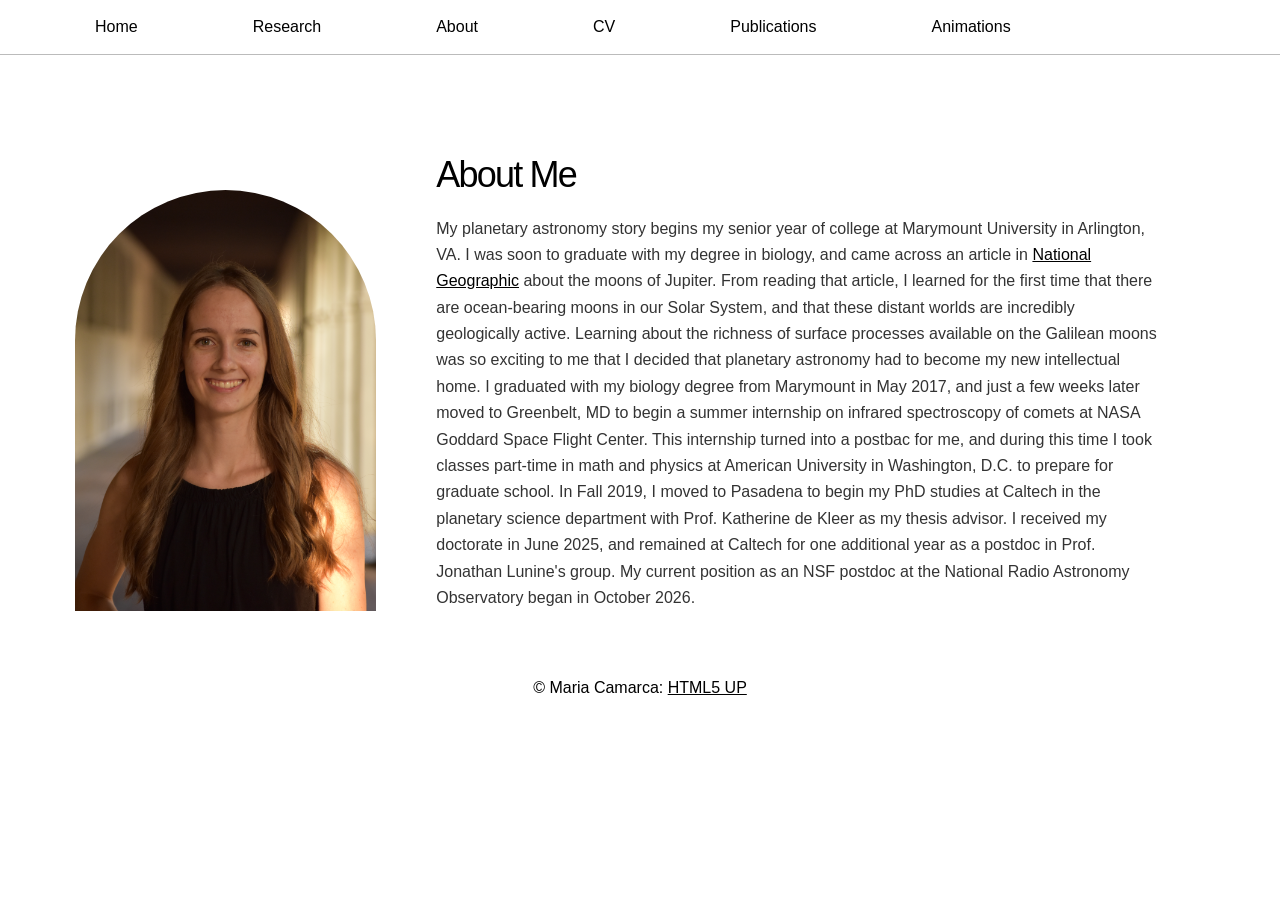
==== commit 7269bb12: "Update about.html" ====
--- a/about.html
+++ b/about.html
@@ -75,7 +75,7 @@
 				My planetary astronomy story begins my senior year of college at Marymount University in Arlington, VA. I was soon to graduate with my degree in biology, and  
 					came across an article in <a href="https://www.nationalgeographic.com/astrobiology/distant-oasis/">National Geographic</a> about the moons of Jupiter. From reading that article, I learned for the first time that there are ocean-bearing moons in our Solar System, and that these distant worlds are incredibly geologically active. Learning about the richness of surface processes available on the Galilean moons was so exciting to me that I decided that planetary astronomy had to become my new intellectual home.
 					I graduated with my biology degree from Marymount in May 2017, and just a few weeks later moved to Greenbelt, MD to begin a summer internship on infrared spectroscopy of comets at NASA Goddard Space Flight Center.
-					This internship turned into a postbac for me, and during this time I took classes part-time in math and physics at American University in Washington, D.C. to prepare for graduate school. In Fall 2019, I moved to Pasadena to begin my PhD studies at Caltech in the planetary science department with Prof. Katherine de Kleer as my thesis advisor. I received my doctorate in June 2025, and am currently a postdoc at Caltech working with Profs. Jonathan Lunine and Katherine de Kleer.
+					This internship turned into a postbac for me, and during this time I took classes part-time in math and physics at American University in Washington, D.C. to prepare for graduate school. In Fall 2019, I moved to Pasadena to begin my PhD studies at Caltech in the planetary science department with Prof. Katherine de Kleer as my thesis advisor. I received my doctorate in June 2025, and remained at Caltech for one additional year as a postdoc in Prof. Jonathan Lunine's group. My current position as an NSF postdoc at the National Radio Astronomy Observatory began in October 2026.
 			</div>
 		</div>
 		<footer class="wrapper style1 align-center">
